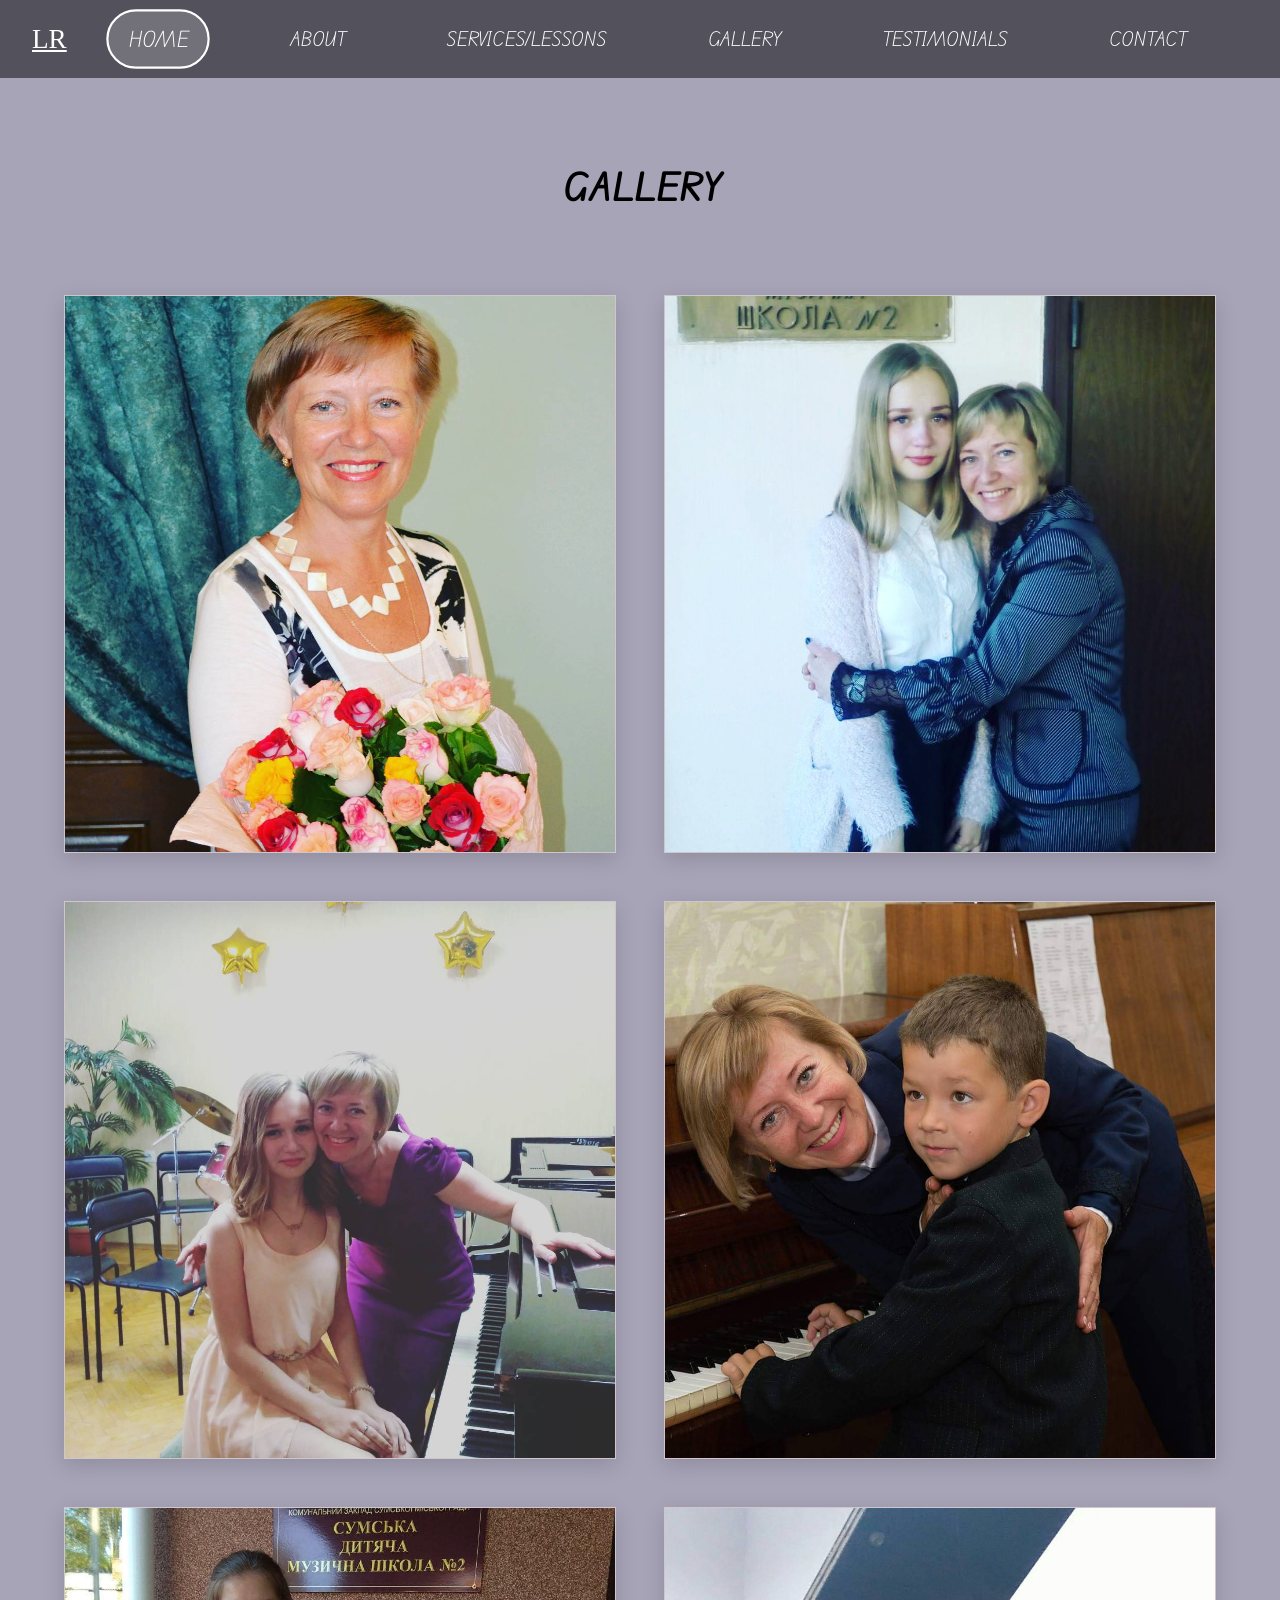
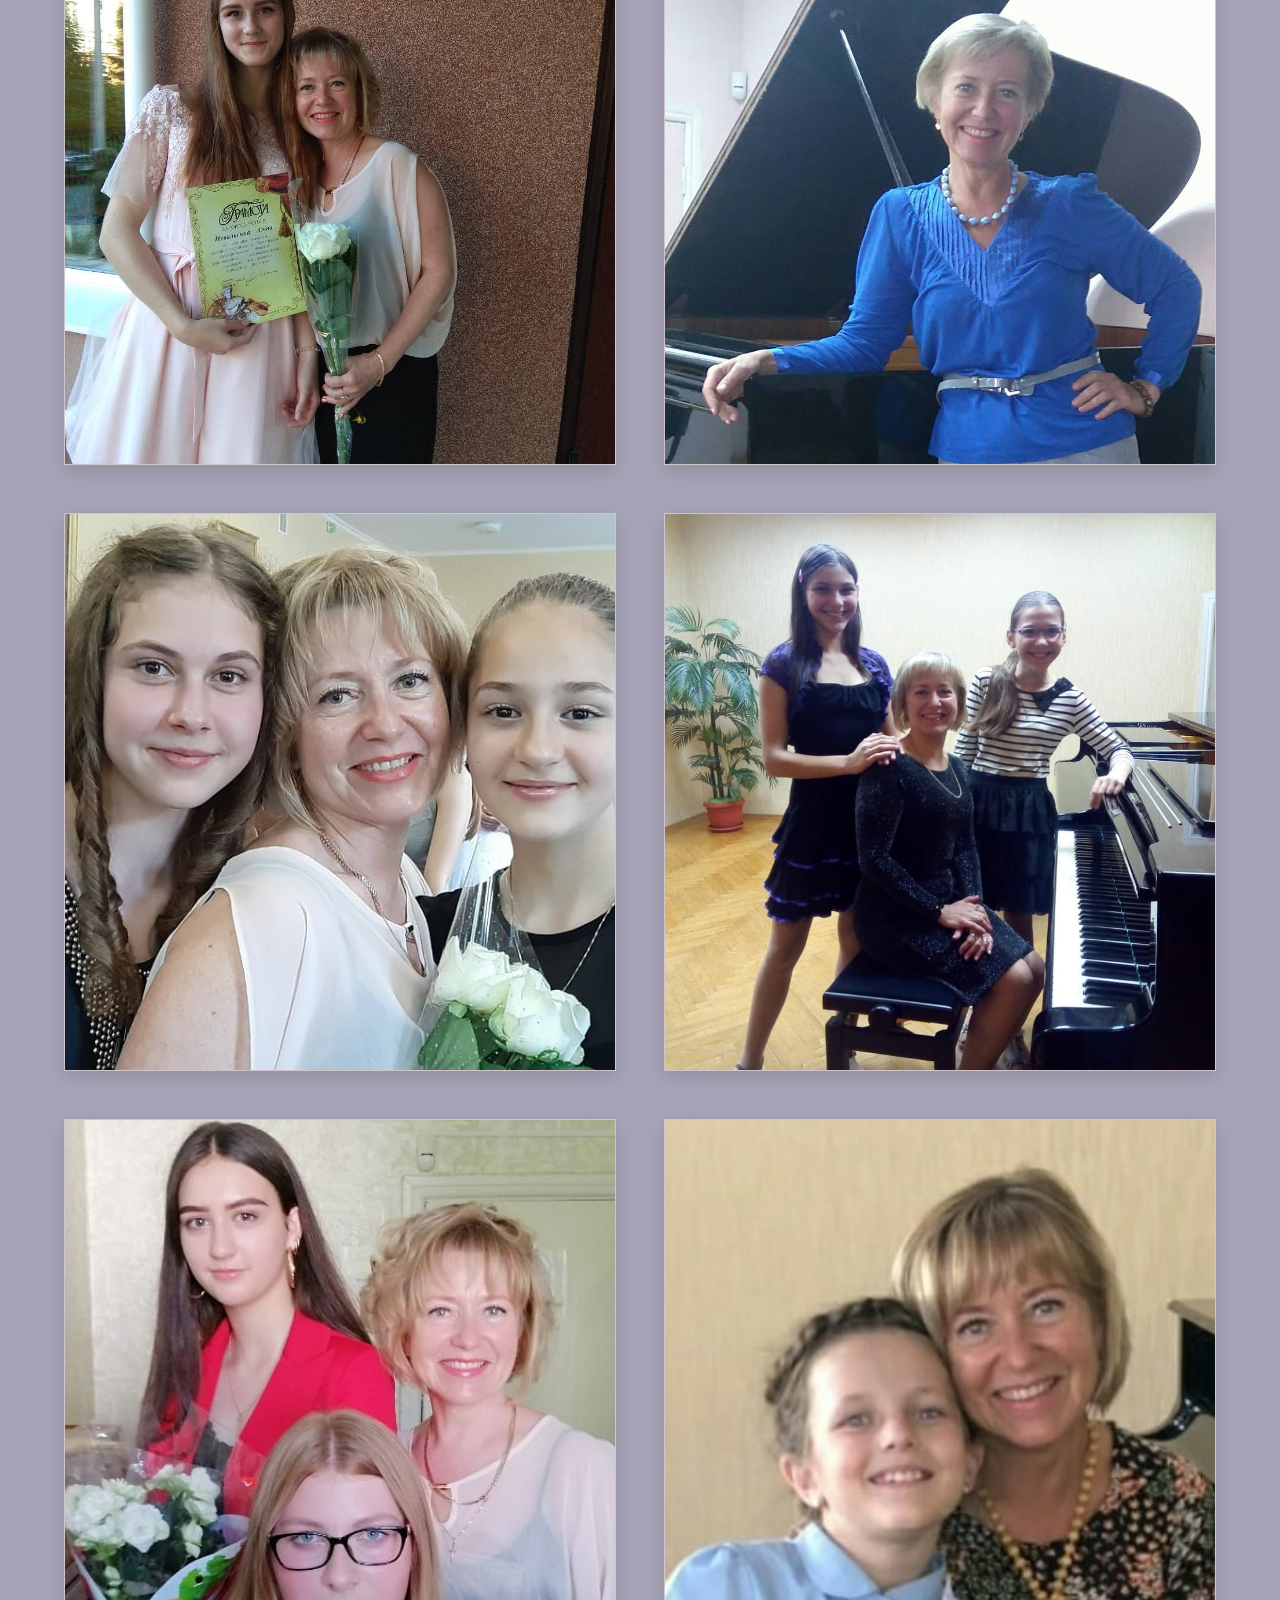
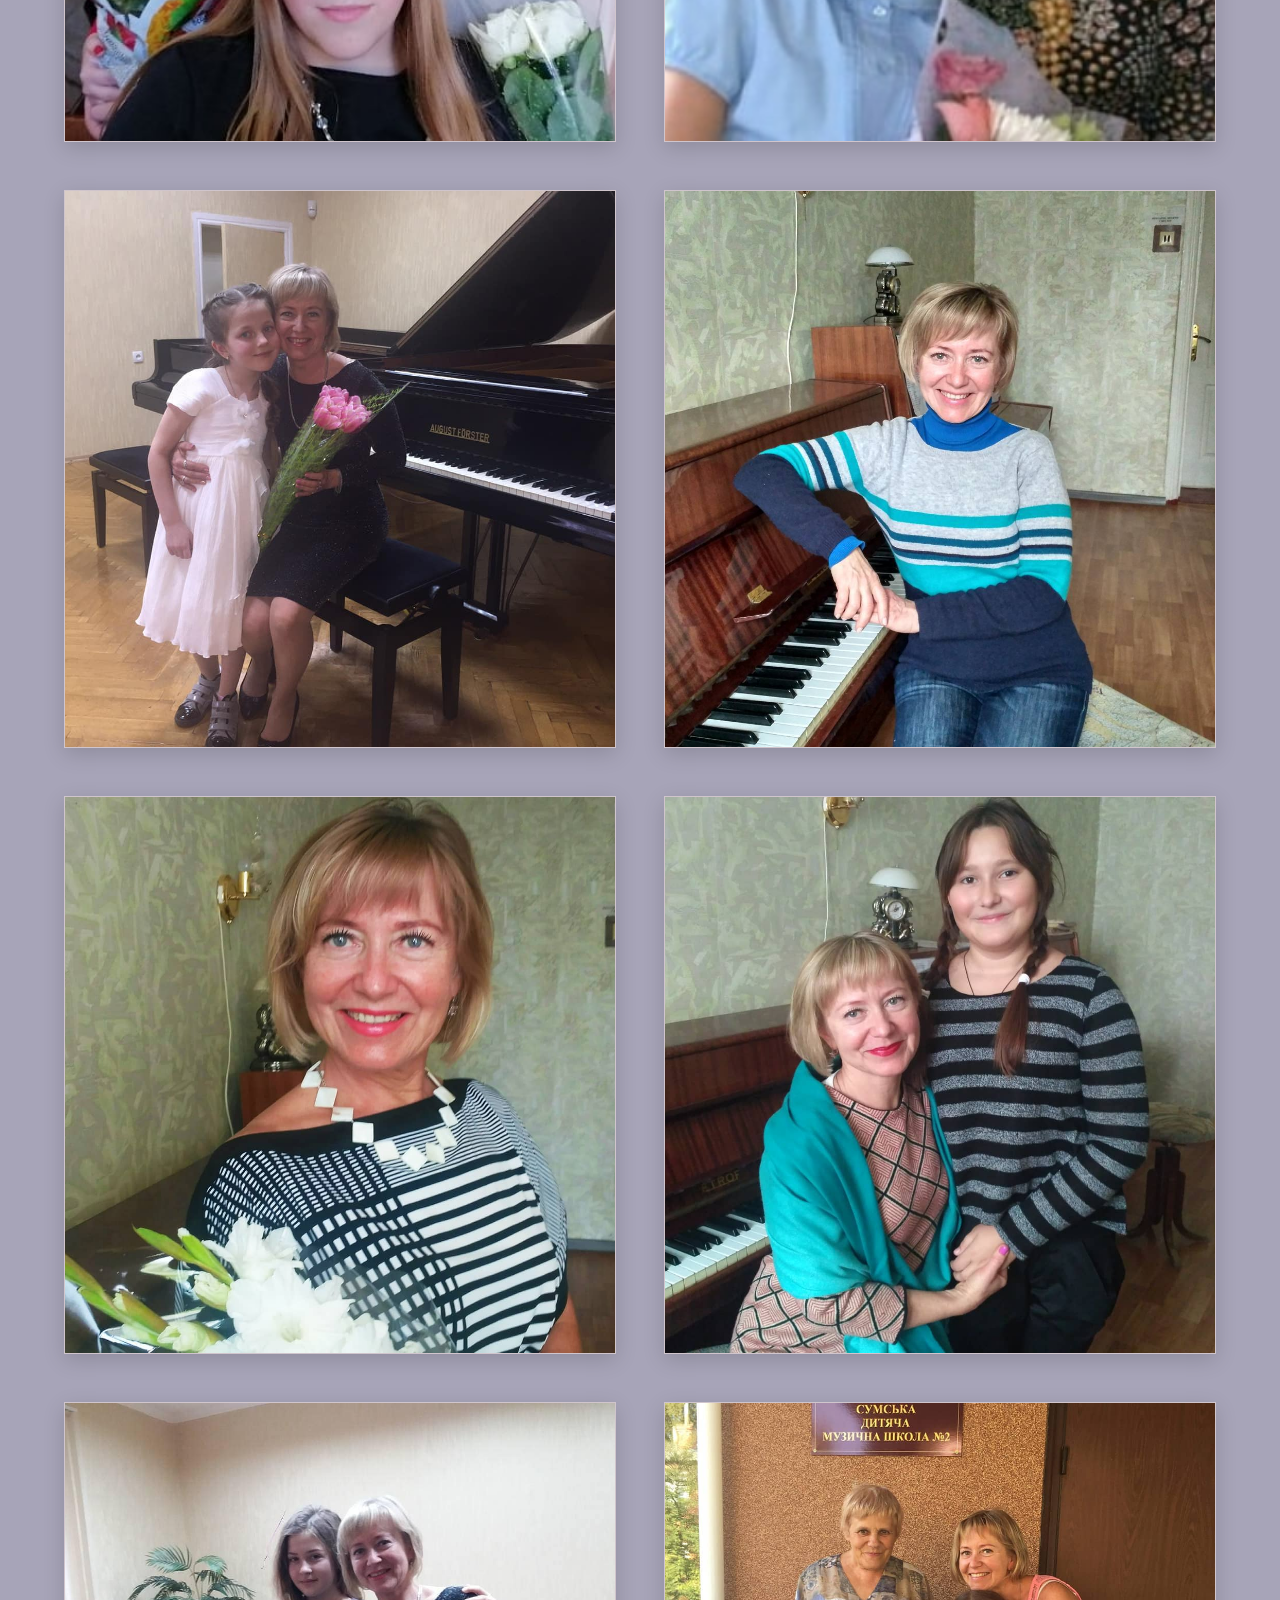
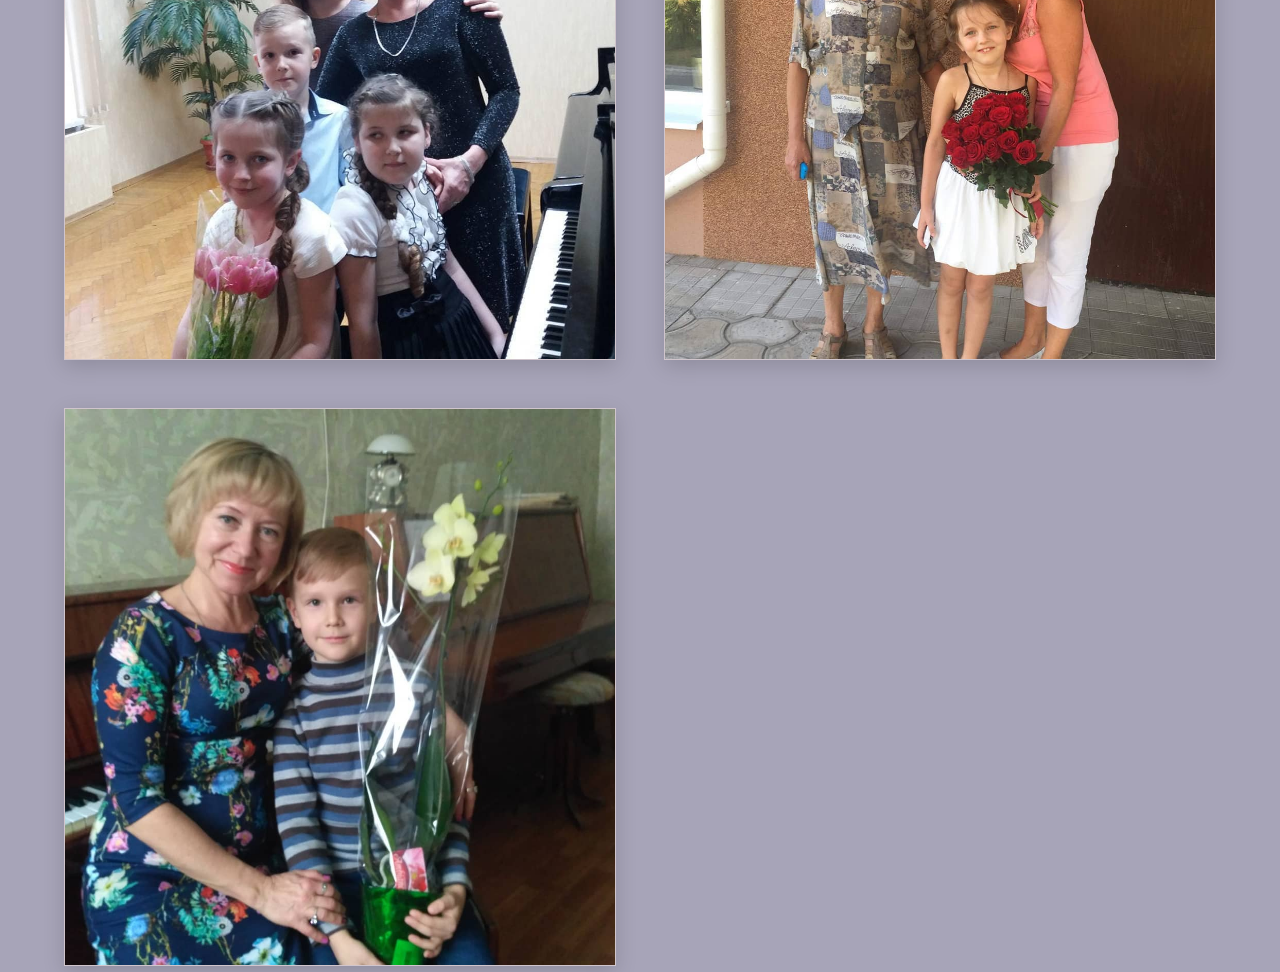
==== photo_gallery.html @ b777c8dd "modal focus styles added" ====
<!DOCTYPE html>
<html lang="en">
<head>
  <meta charset="UTF-8">
  <meta name="viewport" content="width=device-width, initial-scale=1.0">
  <title>Larysa Robinson | Gallery</title>
  <link rel="icon" type="image/png" href="favicon.png">
  <link rel="stylesheet" href="styles.css">
  <script src="script.js" defer></script>
</head>
<body class="gallery__body">
    <header>
        <nav>
            <div class="top-fixed-bar" aria-label="Primary navigation">
                <a href="index.html" class="initials">LR</a>
                <ul class="nav__desktop">
                    <li><a href="index.html" class="nav__desktop__link active">HOME</a></li>
                    <li><a href="index.html#bio" class="nav__desktop__link">ABOUT</a></li>
                    <li><a href="index.html#media-gallery" class="nav__desktop__link">SERVICES/LESSONS</a></li>
                    <li><a href="photo_gallery.html" class="nav__desktop__link">GALLERY</a></li>
                    <li><a href="index.html#reviews" class="nav__desktop__link">TESTIMONIALS</a></li>
                    <li><a href="index.html#contact" class="nav__desktop__link">CONTACT</a></li>
                </ul>
                <button type="button" class="open-nav-button" aria-label="Open menu">
                    <div class="open_hamb"></div>
                    <div class="open_hamb"></div>
                    <div class="open_hamb"></div>
                </button>
            </div>
            <div class="nav_mobile" aria-label="Mobile navigation">
                <ul class="nav__mobile__list">
                    <li><a href="index.html" class="nav__mobile__link active">HOME</a></li>
                    <li><a href="index.html#bio" class="nav__mobile__link">ABOUT</a></li>
                    <li><a href="index.html#media-gallery" class="nav__mobile__link">SERVICES/LESSONS</a></li>
                    <li><a href="photo_gallery.html" class="nav__mobile__link">GALLERY</a></li>
                    <li><a href="index.html#reviews" class="nav__mobile__link">TESTIMONIALS</a></li>
                    <li><a href="index.html#contact" class="nav__mobile__link">CONTACT</a></li>
                </ul>
                <button type="button" class="close-nav-btn" aria-label="Close menu">
                    <div class="cls_hamb one"></div>
                    <div class="cls_hamb two"></div>
                </button>
            </div>
        </nav>
    </header>
    <main>
        <h1 class="gallery__main-heading">GALLERY</h1>
        <div class="gallery">

            <div class="gallery__image-wrapper">
                <button type="button" class="gallery__img-btn">
                <img src="assets/images_mom/1.jpg" width="" height="" alt="Photo 1" class="gallery__image" id="img1">
            </button>
            </div>

            <div class="gallery__image-wrapper">
                <button type="button" class="gallery__img-btn">
                    <img src="assets/images_mom/2.jpg" width="" height="" alt="Photo 2" class="gallery__image" id="img2">
                </button>
            </div>

            <div class="gallery__image-wrapper">
                <button type="button" class="gallery__img-btn">
                    <img src="assets/images_mom/3.jpg" width="" height="" alt="Photo 3" class="gallery__image" id="img3">
                </button>
            </div>

            <div class="gallery__image-wrapper">
                <button type="button" class="gallery__img-btn">
                    <img src="assets/images_mom/4.jpg" width="" height="" alt="Photo 4" class="gallery__image" id="img4">
                </button>
            </div>

            <div class="gallery__image-wrapper">
                <button type="button" class="gallery__img-btn">
                    <img src="assets/images_mom/5.jpg" width="" height="" alt="Photo 5" class="gallery__image" id="img5">
                </button>
            </div>

            <div class="gallery__image-wrapper">
                <button type="button" class="gallery__img-btn">
                    <img src="assets/images_mom/6.jpg" width="" height="" alt="Photo 6" class="gallery__image" id="img6">
                </button>
            </div>

            <div class="gallery__image-wrapper">
                <button type="button" class="gallery__img-btn">
                    <img src="assets/images_mom/7.jpg" width="" height="" alt="Photo 7" class="gallery__image" id="img7">
                </button>
            </div>

            <div class="gallery__image-wrapper">
                <button type="button" class="gallery__img-btn">
                    <img src="assets/images_mom/8.jpg"width="" height=""  alt="Photo 8" class="gallery__image" id="img8">
                </button>
            </div>

            <div class="gallery__image-wrapper">
                <button type="button" class="gallery__img-btn">
                    <img src="assets/images_mom/9.jpg" width="" height="" alt="Photo 9" class="gallery__image" id="img9">
                </button>
            </div>

            <div class="gallery__image-wrapper">
                <button type="button" class="gallery__img-btn">
                    <img src="assets/images_mom/10.jpg"width="" height=""  alt="Photo 10" class="gallery__image" id="img10">
                </button>
            </div>

            <div class="gallery__image-wrapper">
                <button type="button" class="gallery__img-btn">
                    <img src="assets/images_mom/11.jpg"width="" height=""  alt="Photo 11" class="gallery__image" id="img11">
                </button>
            </div>

            <div class="gallery__image-wrapper">
                <button type="button" class="gallery__img-btn">
                    <img src="assets/images_mom/12.jpg" width="" height="" alt="Photo 12" class="gallery__image" id="img12">
                </button>
            </div>

            <div class="gallery__image-wrapper">
                <button type="button" class="gallery__img-btn">
                    <img src="assets/images_mom/13.jpg"width="" height=""  alt="Photo 13" class="gallery__image" id="img13">
                </button>
            </div>

            <div class="gallery__image-wrapper">
                <button type="button" class="gallery__img-btn">
                    <img src="assets/images_mom/14.jpg" width="" height="" alt="Photo 14" class="gallery__image" id="img14">
                </button>
            </div>

            <div class="gallery__image-wrapper">
                <button type="button" class="gallery__img-btn">
                    <img src="assets/images_mom/15.jpg" width="" height="" alt="Photo 15" class="gallery__image" id="img15">
                </button>
            </div>

            <div class="gallery__image-wrapper">
                <button type="button" class="gallery__img-btn">
                    <img src="assets/images_mom/16.jpg" width="" height="" alt="Photo 16" class="gallery__image" id="img16">
                </button>
            </div>

            <div class="gallery__image-wrapper">
                <button type="button" class="gallery__img-btn">
                    <img src="assets/images_mom/17.jpg" width="" height="" alt="Photo 17" class="gallery__image" id="img17">
                </button>
            </div>
        </div>
        <div id="modal__window">
            <button type="button" id="modal__close-btn" aria-label="Close image gallery">&times;</button>
            <!-- <div class="modal-content"> -->
                <div class="modal__slide">
                    <img class="modal__top-image" src="assets/images_mom/1.jpg" alt="" width="" height="" >
                </div>
                <div class="modal__slide">
                    <img class="modal__top-image" src="assets/images_mom/2.jpg" alt="" width="" height="" >
                </div>
                <div class="modal__slide">
                    <img class="modal__top-image" src="assets/images_mom/3.jpg" alt="" width="" height="" >
                </div>
                 <div class="modal__slide">
                    <img class="modal__top-image" src="assets/images_mom/4.jpg" alt="" width="" height="" >
                </div>
                 <div class="modal__slide">
                    <img class="modal__top-image" src="assets/images_mom/5.jpg" alt="" width="" height="" >
                </div>
                 <div class="modal__slide">
                    <img class="modal__top-image" src="assets/images_mom/6.jpg" alt="" width="" height="" >
                </div>
                 <div class="modal__slide">
                    <img class="modal__top-image" src="assets/images_mom/7.jpg" alt="" width="" height="" >
                </div>
                 <div class="modal__slide">
                    <img class="modal__top-image" src="assets/images_mom/8.jpg" alt="" width="" height="" >
                </div>
                 <div class="modal__slide">
                    <img class="modal__top-image" src="assets/images_mom/9.jpg" alt="" width="" height="" >
                </div>
                 <div class="modal__slide">
                    <img class="modal__top-image" src="assets/images_mom/10.jpg" alt="" width="" height="" >
                </div>
                 <div class="modal__slide">
                    <img class="modal__top-image" src="assets/images_mom/11.jpg" alt="" width="" height="" >
                </div>
                 <div class="modal__slide">
                    <img class="modal__top-image" src="assets/images_mom/12.jpg" alt="" width="" height="" >
                </div>
                 <div class="modal__slide">
                    <img class="modal__top-image" src="assets/images_mom/13.jpg" alt="" width="" height="" >
                </div>
                 <div class="modal__slide">
                    <img class="modal__top-image" src="assets/images_mom/14.jpg" alt="" width="" height="" >
                </div>
                 <div class="modal__slide">
                    <img class="modal__top-image" src="assets/images_mom/15.jpg" alt="" width="" height="" >
                </div>
                 <div class="modal__slide">
                    <img class="modal__top-image" src="assets/images_mom/16.jpg" alt="" width="" height="" >
                </div>
                <div class="modal__slide">
                    <img class="modal__top-image" src="assets/images_mom/17.jpg" alt="" width="" height="" >
                </div>
                <div class="modal__nav-buttons-container">
                    <button type="button" class="modal__prev-btn"aria-label="Previous gallery image">&#10094;</button>
                    <button type="button" class="modal__next-btn"aria-label="Next gallery image">&#10095;</button>
                </div>

                <div class="modal__image-list-container">
                    <button type="button" class="modal__list-item">
                        <img class="modal__list-image" src="assets/images_mom/1.jpg" alt="" width="" height="">
                    </button>
                    <button type="button" class="modal__list-item">
                        <img class="modal__list-image" src="assets/images_mom/2.jpg" alt="" width="" height="">
                    </button>
                    <button type="button" class="modal__list-item">
                        <img class="modal__list-image" src="assets/images_mom/3.jpg" alt="" width="" height="">
                    </button>
                    <button type="button" class="modal__list-item">
                        <img class="modal__list-image" src="assets/images_mom/4.jpg" alt="" width="" height="">
                    </button>
                    <button type="button" class="modal__list-item">
                        <img class="modal__list-image" src="assets/images_mom/5.jpg" alt="" width="" height="">
                    </button>
                    <button type="button" class="modal__list-item">
                        <img class="modal__list-image" src="assets/images_mom/6.jpg" alt="" width="" height="">
                    </button>
                    <button type="button" class="modal__list-item">
                        <img class="modal__list-image" src="assets/images_mom/7.jpg" alt="" width="" height="">
                    </button>
                    <button type="button" class="modal__list-item">
                        <img class="modal__list-image" src="assets/images_mom/8.jpg" alt="" width="" height="">
                    </button>
                    <button type="button" class="modal__list-item">
                        <img class="modal__list-image" src="assets/images_mom/9.jpg" alt="" width="" height="">
                    </button>
                    <button type="button" class="modal__list-item">
                        <img class="modal__list-image" src="assets/images_mom/10.jpg" alt="" width="" height="">
                    </button>
                    <button type="button" class="modal__list-item">
                        <img class="modal__list-image" src="assets/images_mom/11.jpg" alt="" width="" height="">
                    </button>
                    <button type="button" class="modal__list-item">
                        <img class="modal__list-image" src="assets/images_mom/12.jpg" alt="" width="" height="">
                    </button>
                    <button type="button" class="modal__list-item">
                        <img class="modal__list-image" src="assets/images_mom/13.jpg" alt="" width="" height="">
                    </button>
                    <button type="button" class="modal__list-item">
                        <img class="modal__list-image" src="assets/images_mom/14.jpg" alt="" width="" height="">
                    </button>
                    <button type="button" class="modal__list-item">
                        <img class="modal__list-image" src="assets/images_mom/15.jpg" alt="" width="" height="">
                    </button>
                    <button type="button" class="modal__list-item">
                        <img class="modal__list-image" src="assets/images_mom/16.jpg" alt="" width="" height="">
                    </button>
                    <button type="button" class="modal__list-item">
                        <img class="modal__list-image" src="assets/images_mom/17.jpg" alt="" width="" height="">
                    </button>
                </div>
            <!-- </div> -->
        </div>
    </main>
        <button id="toTopBtn" type="button" aria-label="Back to top">↑</button>


</body>
</html>
---- styles.css ----
/* great-vibes-regular - latin */
@font-face {
    font-display: swap;
    font-family: 'Great Vibes';
    font-style: normal;
    font-weight: 400;
    src: url('assets/fonts/great-vibes-v21-latin-regular.woff2') format('woff2');
  }

  /* edu-vic-wa-nt-hand-regular - latin */
@font-face {
  font-display: swap;
  font-family: 'Edu VIC WA NT Hand';
  font-style: normal;
  font-weight: 400;
  src: url('assets/fonts/edu-vic-wa-nt-hand-v3-latin-regular.woff2') format('woff2');
}



/* edu-vic-wa-nt-hand-600 - latin */
@font-face {
  font-display: swap;
  font-family: 'Edu VIC WA NT Hand';
  font-style: normal;
  font-weight: 600;
  src: url('assets/fonts/edu-vic-wa-nt-hand-v3-latin-600.woff2') format('woff2');
}



:root { /*colors*/


    --body-background-color: rgb(174, 163, 144);
    --to-top-button-background-color: rgba(0, 0, 0, 0.5);
    --to-top-button-hover-background-color: rgba(0, 0, 0, 0.7);
    --focus-color:rgb(109, 90, 32);
    --top-fixed-bar-background-color: rgba(0, 0, 0, 0.5);
    --mobile-nav-background:rgb(158, 133, 65);
    --link-background-color: rgba(255, 255, 255, 0.18);
    --link-hover-background-color: rgba(255, 255, 255, 0.12);
    --active-link-color: rgb(164, 81, 33);
    --white: #FFFFFF;
    --slide-blur:rgb(181, 136, 53);

    --footer-bg: rgb(8, 8, 8);
    --footer-gold: rgb(212, 175, 55);
    --footer-heading:rgb(212, 175, 55);
    --form-background:rgb(18, 18, 18);
    --form-border:rgb(61, 50, 19);
    --input-background-color:rgb(8, 8, 8);
    --input-border-color:rgb(109, 90, 32);

    --about-background-color:pink;


    --modal-bckgr:rgba(0, 0, 0, 0.9);
    --modal-close-btn:rgb(171, 162, 162);



  }

*,*::before,*::after {
    box-sizing: border-box;
    margin: 0;
    padding: 0;
}

img {
    display: block;
    max-inline-size: 100%;
    block-size: auto;
}

button {
    background: none;
    border: none;
    cursor: pointer;
}

input,button,textarea {
    font: inherit;
    color: inherit;
}

html {
    scroll-behavior:smooth;
}

body {
    background-color: var(--body-background-color);
    font-family: 'Edu VIC WA NT Hand';
    font-style: normal;
    font-weight: 400;
    font-size: 16px;
    /* color: var(--white); */
}

#toTopBtn {
    display: none;
    position: fixed;
    bottom: 1.2rem;
    right: 1.2rem;
    padding: 0.5em 1em;
    background-color: var(--to-top-button-background-color);
    color: var(--white);
    border: none;
    font-size: 18px;
    border-radius: 5px;
    cursor: pointer;
    /* z-index: 2; */
}

#toTopBtn:focus-visible {
    outline: 2px solid var(--focus-color);
}

#toTopBtn.active {
    display: block;
}


.top-fixed-bar {
    inline-size: 100%;
    display: flex;
    justify-content: space-between;
    position: fixed;
    top: 0;
    padding: 0.75rem 1rem;
    z-index: 1;
    background-color: var(--top-fixed-bar-background-color);
    /* border:2px solid red; */
}

.initials {
    display: flex;
    justify-content: center;
    align-items: center;
    color: var(--white);
    line-height: 170%;
    font-family: 'Great Vibes';
    font-size: 1.7rem;
    /* border: 2px solid var(--white); */
}
.initials:focus-visible {
    outline: 3px solid var(--focus-color);
    border-radius: 999px;
    padding: 0.2rem;
}

.open-nav-button {
    /* border: 2px solid rgb(211, 14, 14); */
    padding: 0.5rem;
    display: grid;
    gap: 0.35rem;
    background: transparent;
}

.open_hamb {
    background-color: var(--white);
    block-size: 3px;
    inline-size: 25px;
}


.nav_mobile {
    transform: translateX(200%);
    transition: transform 0.5s ease;
    position: fixed;
    inset: 0;
    z-index: 3;
    background-color: var(--mobile-nav-background);
    /* border: 2px solid red; */
}

.nav_mobile.open {
    transform: translateX(0);
}

.nav__mobile__list {
    inline-size: 100%;
    min-height: 100%;
    display: flex;
    flex-direction: column;
    justify-content: center;
    align-items: center;
    list-style: none;
    gap: 1rem;
    font-size: 1.5rem;
    /* border: 2px solid rgb(0, 255, 68); */
}


.nav__mobile__link {
  text-decoration: none;
  color: var(--white);
  display: block; /* makes the link fill the entire list item */
  padding: 0.7rem 1.1rem;
  border-radius: 999px;
  transition: background-color 0.2s ease, transform 0.2s ease, border 0.2s ease;
  letter-spacing: 0.3em;
  /* border: 1px solid red; */
}

.nav__mobile__link.active {
border: 2px solid var(--white);
transform: scale(1.1, 1.1);
background-color: var(--link-background-color);
}


.nav__mobile__link:focus-visible {
  outline: 2px solid var(--focus-color);
}

.nav__mobile__link:active {
  color: var(--active-link-color);
}

.close-nav-btn {
    position: absolute;
    top: 1rem;
    right: 1rem;
    inline-size: 35px;
    block-size: 35px;
    padding: 0;
    background: none;
    cursor: pointer;
    display: grid;
    place-items: center;
    /* border: 1px solid red; */
}

.cls_hamb {
    position: absolute;
    inline-size: 35px;
    block-size: 3px;
    background-color: var(--white);
    border-radius: 999px;
}

.cls_hamb.one {
    transform: rotate(45deg);
}

.cls_hamb.two {
    transform: rotate(-45deg);
}


.nav__desktop {
    display: none;
}



.hero_section {
    position: relative;
    /* border: 2px solid blue; */
}

.slide {
    block-size: 115dvh;
    position: relative;
    display: none;
    animation-name: fade_in;
    animation-duration: 1s;
    animation-timing-function: ease-in-out;
    background-color: var(--slide-blur);
    overflow: hidden;
    /* border: 2px solid red; */
}


.slide.active {
    display: block;
}

@keyframes fade_in {
    from {
        opacity: 0;
        transform: translateY(9px);
    }
    to {
        opacity: 1;
        transform: translateY(0);
    }
}

.hero_content {
    font-weight: 600;
    inline-size:100%;
    padding: 2rem;
    /* border: 2px solid red; */
    position: absolute;
    bottom:0;
    color: var(--white);
    text-align: center;
    opacity: 0;
    margin-bottom: 7em;
}

.hero_content_info1{

}

.textUp_animation{
    animation-name: textUp;
    animation-duration: 1s;
    animation-delay: 0.7s;
    animation-fill-mode: forwards;
}

.active {
    display: block;
}

.hidden {
    display: none;
}

@keyframes textUp {
    from {
        opacity: 0;
        transform: translateY(100px);}
    to {
        opacity: 1;
        transform: translateY(0);}
}



.styleText3 {
}

.hero_text {

}

.hero_image {
    inline-size: 100%;
    block-size: 100%;
    object-fit: cover;
    object-position: 50% 0;
    opacity: 1;
    margin-left: auto;
    /* border: 2px solid red; */
}

.next_button,.previous_button {
    /* border: 2px solid red; */
    position: absolute;
    top: 50%;
    z-index: 2;
    color: white;
    margin: 0 1rem 0;
    padding: 0.5rem;
    transform:scale(2,2);
}

.next_button:focus-visible,.previous_button:focus-visible{
    outline: 1px solid var(--focus-color);
    border-radius: 5px;
}

.next_button{
    right: 0;
}


.main {
    /* inline-size: 95%; */
    /* margin: 0 auto; */
}












.about {
    position: relative;
    /* margin-top: 3rem; */
    padding-top: 10rem;
    /* background-color: var(--about-background-color); */
}



    .about__content {
        /* margin-top: 10rem; */
    }

    .about__heading {
    }

    .about__text {
    }












.po {
    /* display: none; */
    animation-name: left_to_rigth;
    animation-duration: 4s;
    position: relative;
    animation-timing-function:ease;
    animation-delay: 6s;
    animation-fill-mode:backwards;
}

@keyframes left_to_right {
    from {
        left: -100%;
    }
    to {
        left: 0;
    }
}



.contact-section {
  background-color: var(--footer-bg);
  border-top: 4px solid var(--footer-gold);
  padding: 4rem 8%;
  font-family: Arial, Helvetica, sans-serif;
}


.contact__heading {
  color: var(--footer-heading);
  font-size: clamp(2rem, 5vw, 3.5rem);
  letter-spacing: 0.14em;
  margin: 0 0 3rem;
  /* border: 1px solid rgb(94, 255, 0); */

}


.contact__content--flex {
  display: flex;
  flex-direction: column;
  /* justify-content: space-between; */
  /* align-items:flex-start; */
  gap: 3.75rem;
  /* border: 2px solid red; */
}

.contact__content__flex-item1,
.contact__form {
  /* flex: 1; */
    inline-size: 100%;
  /* border: 2px solid blueviolet; */
}




.tel-email {
  color: var(--footer-gold);
  display: flex;
  flex-direction: column;
  gap: 2rem;
  font-size: 1.25rem;
  font-weight: 500;
  line-height: 1.7;
  /* border: 2px solid blue; */
}


.e-mail-link:link,
.tel-number-link:link,
.e-mail-link:visited,
.tel-number-link:visited {
  text-decoration: none;
  color: var(--footer-gold);
  border-bottom: 1px solid var(--footer-gold);
  transition: color 0.25s ease, border-bottom-color 0.25s ease;
}


.e-mail-link:focus-visible,
.tel-number-link:focus-visible {
    outline: 1px solid var(--footer-gold);
}

.e-mail-link:active,
.tel-number-link:active {
    color: var(--active-link-color);
}


.social-links {
  display: flex;
  gap: 1rem;
  margin: 2rem 0;
  /* border: 2px solid red; */
}

.social-links a:link,
.social-links a:visited {
    inline-size: 46px;
    block-size: 46px;
  display: grid;
  place-items: center;
  border: 1px solid var(--footer-gold);
  border-radius: 50%;
  margin-right: 1rem;
  transition: background-color 0.25s ease, transform 0.25s ease;
}


.social-links a:focus-visible,
.social-links a:focus {
    outline: 2px solid var(--footer-gold);
}

.social-links img {
    inline-size: 22px;
    block-size: 22px;
  filter: brightness(0) invert(1);
  transition: filter 0.25s ease;
}





.contact__form {
  display: grid;
  gap: 1rem;
  background-color: var(--form-background);
  border: 1px solid var(--form-border);
  border-radius: 0.5rem;
  padding: 1.875rem;
}

.contact__form label {
  color: var(--footer-gold);
  font-weight: 700;
}

.contact__form input,
.contact__form textarea {
    inline-size: 100%;
  background-color: var(--input-background-color);
  color: var(--white);
  border: 1px solid var(--input-border-color);
  border-radius: 4px;
  padding: 0.75rem;
}



.contact__form input:focus,
.contact__form textarea:focus {
  outline: none;
  border-color: var(--footer-gold);
  box-shadow: 0 0 0 3px rgba(212, 175, 55, 0.18);
}


.submit-btn {
  background: var(--footer-gold);
  color: var(--footer-bg);
  border: 1px solid var(--footer-gold);
  border-radius: 4px;
  cursor: pointer;
  font-weight: 700;
  margin-top: 0.75rem;
  padding: 0.75rem 1.1rem;
  transition: background-color 0.25s ease, color 0.25s ease;
}

.submit-btn:focus-visible {
    outline: 2px solid var(--active-link);
}


.copyright {
    inline-size: fit-content;
    margin: 2rem auto 0;
    font-family:'Times New Roman', Times, serif;
    /* border: 2px solid red; */
}








.gallery__body {
    background-color: rgb(167, 164, 184);
    /* color: ; */
}
.gallery__main-heading {
    /* border: 1px solid red; */
    inline-size: fit-content;
    margin: 10rem auto 5rem;
}


.gallery {
    display: grid;
    gap: 3rem;
    max-inline-size: 90%;
    margin: 0 auto;
    /* border: 2px solid blue; */
}

.gallery__image-wrapper {

}



.gallery__img-btn {
    inline-size: 100%;
    block-size: 100%;
    background-color: var(--white);
    border: 1px solid rgba(120, 90, 110, 0.35);
    box-shadow: 0 6px 20px rgba(0, 0, 0, 0.15);
    transition: transform 250ms ease, box-shadow 250ms ease, opacity 0.4s ease;
}



.gallery__img-btn:focus-visible{
    opacity: 0.5;
    transform: translateY(-4px);
    box-shadow: 0 12px 28px rgba(0, 0, 0, 0.2);
    outline: none;
}



.gallery__image {
    inline-size: 100%;
    block-size: 100%;
    object-fit: cover;
    object-position: center;
    /* border: 2px solid red; */
}

#modal__window {
    display: none;
    position: fixed;
    inset: 0;
    inline-size: 100%;
    block-size: 100dvh;
    z-index: 4;
    background-color: var(--modal-bckgr);
    /* border: 2px solid white; */
    overflow:hidden;
}

#modal__window.active {
    /* display: block; */
    display: flex;
    flex-direction: column;
    /* justify-content: center; */
    /* align-items: center; */
    /* align-items: flex-start; */
}

#modal__close-btn{
    color: var(--modal-close-btn);
    font-size: 50px;
    /* border: 2px solid blue; */
    margin-left: 90%;
    position: fixed;
    top: -2%;
    left: 0;
    transition: color 0.3s ease;
}

#modal__close-btn:focus-visible{
    outline: 2px solid var(--white);
}

/* .modal-content{

} */

.modal__slide {
    display: none;
    /* border: 2px solid blue; */
    flex: 1; /*  shorthand for flex: 1 1 0 */
    min-block-size: 0;/*????????????*/
    justify-content: center;
    align-items: center;
    inline-size: 100%;
    /* transform: translateY(-4px); ????why kills close button??? */
    /* margin: 0 auto ; */

}

.modal__slide.active{
    display:flex;
    animation: modalSlideIn 0.7s ease;
}

@keyframes modalSlideIn {
    from {
        opacity: 0;
        transform: scale(0.95);
    }

    to {
        opacity: 1;
        transform: scale(1);
    }
}



.modal__top-image{

    /* inline-size: 100%; */
    max-inline-size: 100%;
    max-block-size: 100%;
    /* inline-size: auto; */
    /* block-size: auto; */
    /* margin: 0 auto; */
    /* max-inline-size: 630px; */
    /* block-size: 70%; */
    /* object-fit: contain; */
    /* object-position: center; */
    /* border: 2px solid red; */
}



.modal__image-list-container {
    /* width: 70%; */
    /* margin: auto auto 0; */
    /* height: 8rem; */
    /* width: 100%; */
    /* object-fit: cover; */
    /* object-position: center; */
    block-size: 8rem;
    display: flex;
    flex-shrink: 0;
    gap: 0.75rem;
    overflow-x: auto;
    /* overflow-y: hidden; */
    padding: 0.5rem;
    /* border: 2px solid blue; */
}




.modal__list-item {
    flex: 0 0 7rem;
    block-size: 7rem;
    background-color: var(--white);
    transition: filter 0.3s ease;
    /* border: 2px solid red; */
}


.modal__list-item.active{
    filter:opacity(50%);


}
.modal__list-item:focus-visible{
    filter:opacity(50%);
    outline: none;
}

.modal__list-item:hover{
    filter:opacity(50%);

}


.modal__list-image {
    width: 100%;
    height: 100%;
    object-fit: cover;
    object-position: center;
    /* border: 2px solid red; */
    transition: opacity 0.3s ease;
    /* cursor: pointer; */
}
/* .modal__list-image:hover{
    opacity: 0.5;
} */







.modal__nav-buttons-container {
    position: absolute;
    top: 45%;
    /* border: 2px solid blue; */
    padding: 0 1rem 0;
    width: 100%;
    display: flex;
}

.modal__next-btn,.modal__prev-btn  {
    /* border: 2px solid red; */
    color: var(--modal-close-btn);
    /* position: absolute; */
    /* top: 50%; */
    /* right: 0; */
    /* right: 5%; */
    /* margin-left: auto; */
    font-size: 40px;
    transition: color 0.3s ease;


}

.modal__next-btn {
    margin-left: auto;
    /* border: 2px solid red; */
}

.modal__next-btn:focus-visible,
.modal__prev-btn:focus-visible {
    outline: 2px solid var(--white);
}


 @media screen and (hover: hover) and (pointer: fine) {


        #toTopBtn:hover {
            background-color: var(--to-top-button-hover-background-color);
        }


        .next_button:hover,.previous_button:hover {
            background-color: var(--to-top-button-background-color);
            border-radius: 5px;
        }

        .e-mail-link:hover,
        .tel-number-link:hover {
        color: var(--white);
        border-bottom-color: var(--white);
        }

        .social-links a:hover img {
        filter: brightness(0);
        }

        .social-links a:hover {
        background-color: var(--footer-gold);
        transform: translateY(-4px);
        }

        .submit-btn:hover {
        background-color: transparent;
        color: var(--footer-gold);
        }

        #modal__close-btn:hover {
            color: var(--white);
        }

        .modal__next-btn:hover,
        .modal__prev-btn:hover {
        color:var(--white);
        }
        .gallery__img-btn:hover{
        opacity: 0.5;
        transform: translateY(-4px);
        box-shadow: 0 12px 28px rgba(0, 0, 0, 0.2);
}
    }


@media screen and (min-width: 54rem) { /* 864px */
    .open-nav-button {
        display: none;
    }


    .nav__mobile {
        display: none;
    }

    .top-fixed-bar {
        /* justify-content:space-around; */
        padding: 0.75rem 2rem;
    }

    .nav__desktop {
        inline-size: 100%;
        display: flex;
        justify-content:space-around;
        margin: 0 1.2rem;
        align-items:center;
        gap: 1rem;
        list-style: none;
        /* border: 2px solid rgb(0, 255, 68); */
    }

    .nav__desktop__link {
        color: var(--white);
        text-decoration: none;
        display: block;
        padding: 0.7rem 1.1rem;
        text-align: center;
        border-radius: 999px;
        transition: background-color 0.2s ease, transform 0.2s ease, border 0.2s ease, color 0.2s ease;
        /* border: 2px solid white; */
    }


    .nav__desktop__link.active {
        border: 2px solid var(--white);
        border-radius: 999px;
        transform: scale(1.1, 1.1);
        background-color: var(--link-background-color);
    }

    .nav__desktop__link:focus-visible {
        outline: 2px solid var(--active-link-color);
    }

    .nav__desktop__link:hover {
            border-radius: 999px;
            background-color: var(--link-background-color);
        }
    .nav__desktop__link:active {
        color: var(--active-link-color);
    }





    .slide::before{
        content: "";
        position: absolute;
        top: -3%;
        /* bottom: -8%; */
        left: -10%;
        width: 45%;
        /* inset: 0 0 auto 0; */
        height:105%;
        /* height: auto; */

        background-color:var(--slide-blur);
        filter: blur(20px);
    }


    .hero_image {

        inline-size: 80%;
    }

    .hero_content_info1{
        inline-size: 30%;
        left: 7%;
        bottom: 10%;
        font-size: 20px;
        margin-bottom: 5rem;
        /* border: 2px solid red; */

    }






    .modal__top-image{
        /* inline-size: 80%; */

    }

    #modal__window.active {

        /* align-items: flex-start; */
    }








    .contact__content--flex {
        flex-direction:row;
        gap: 2.25rem;
    }

    .contact__heading {
      text-align: center;
    }

    .gallery{
        grid-template-columns: 1fr 1fr;
    }
}
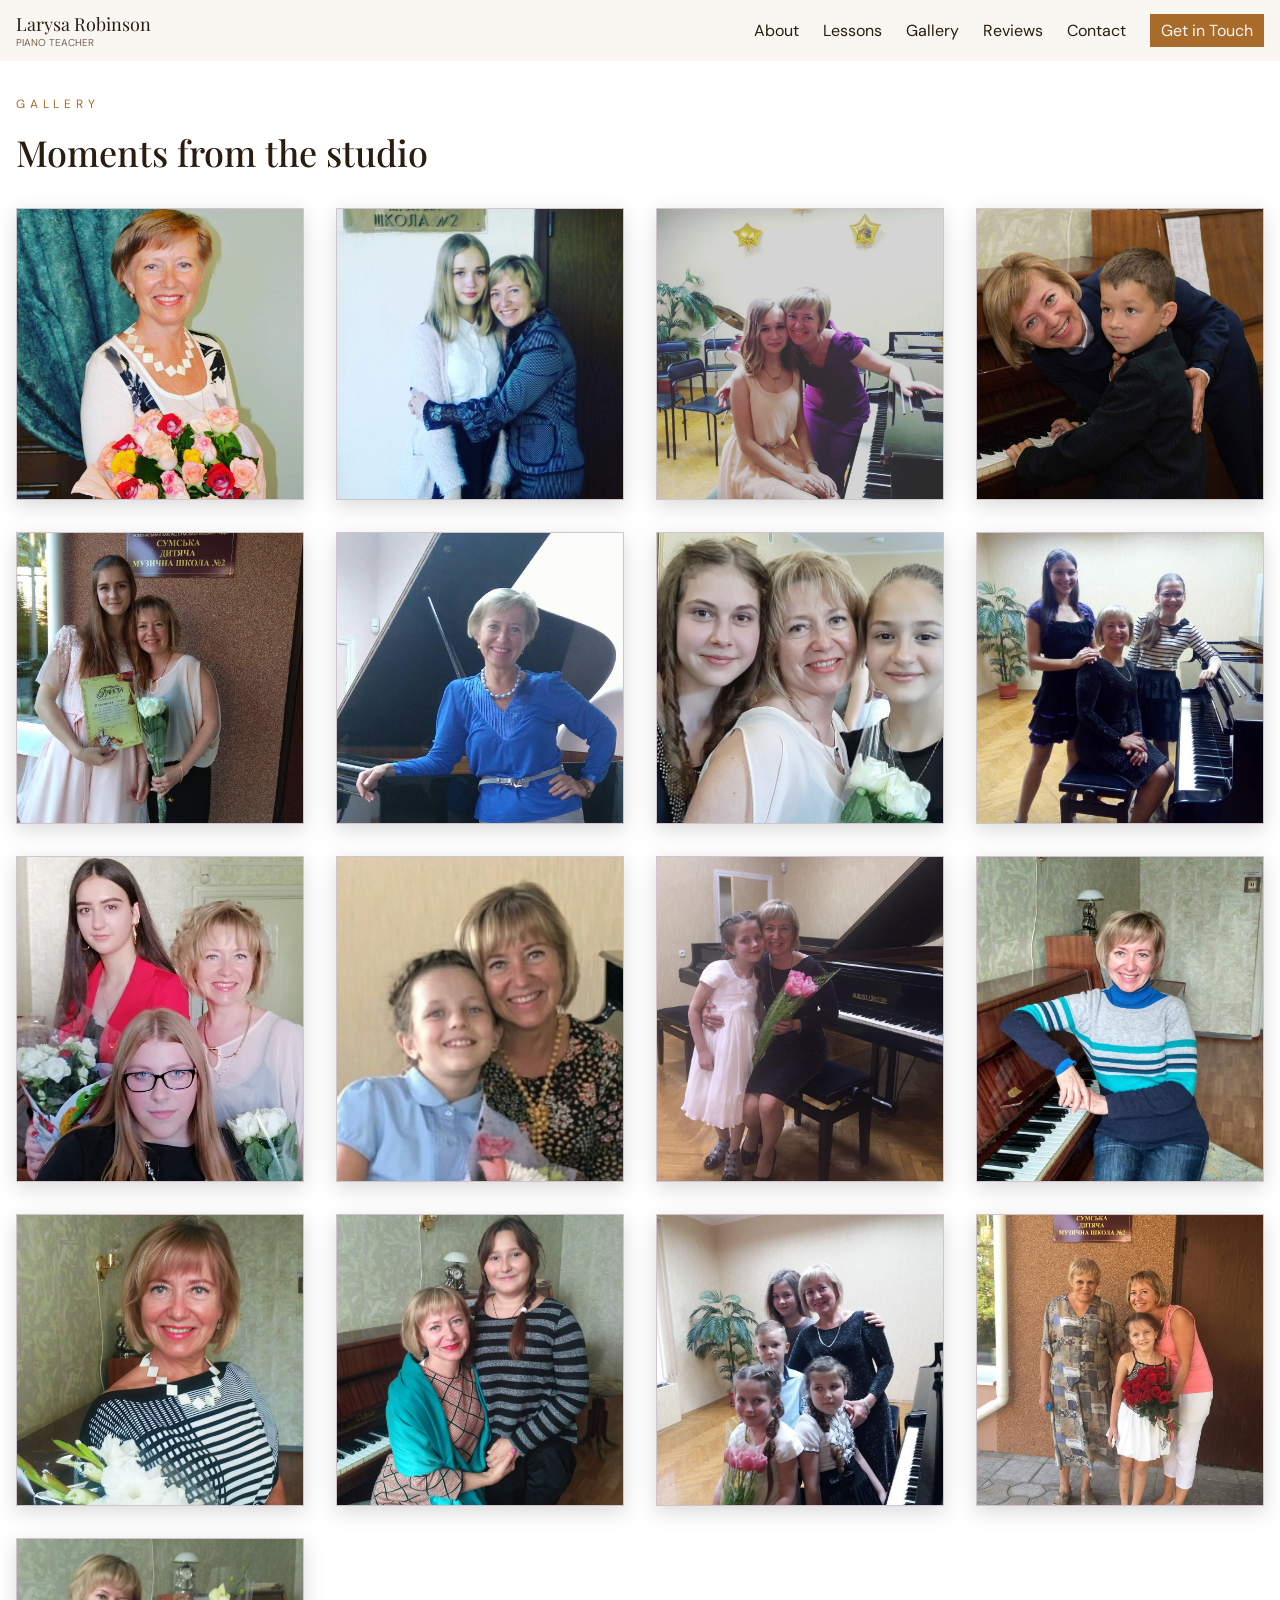
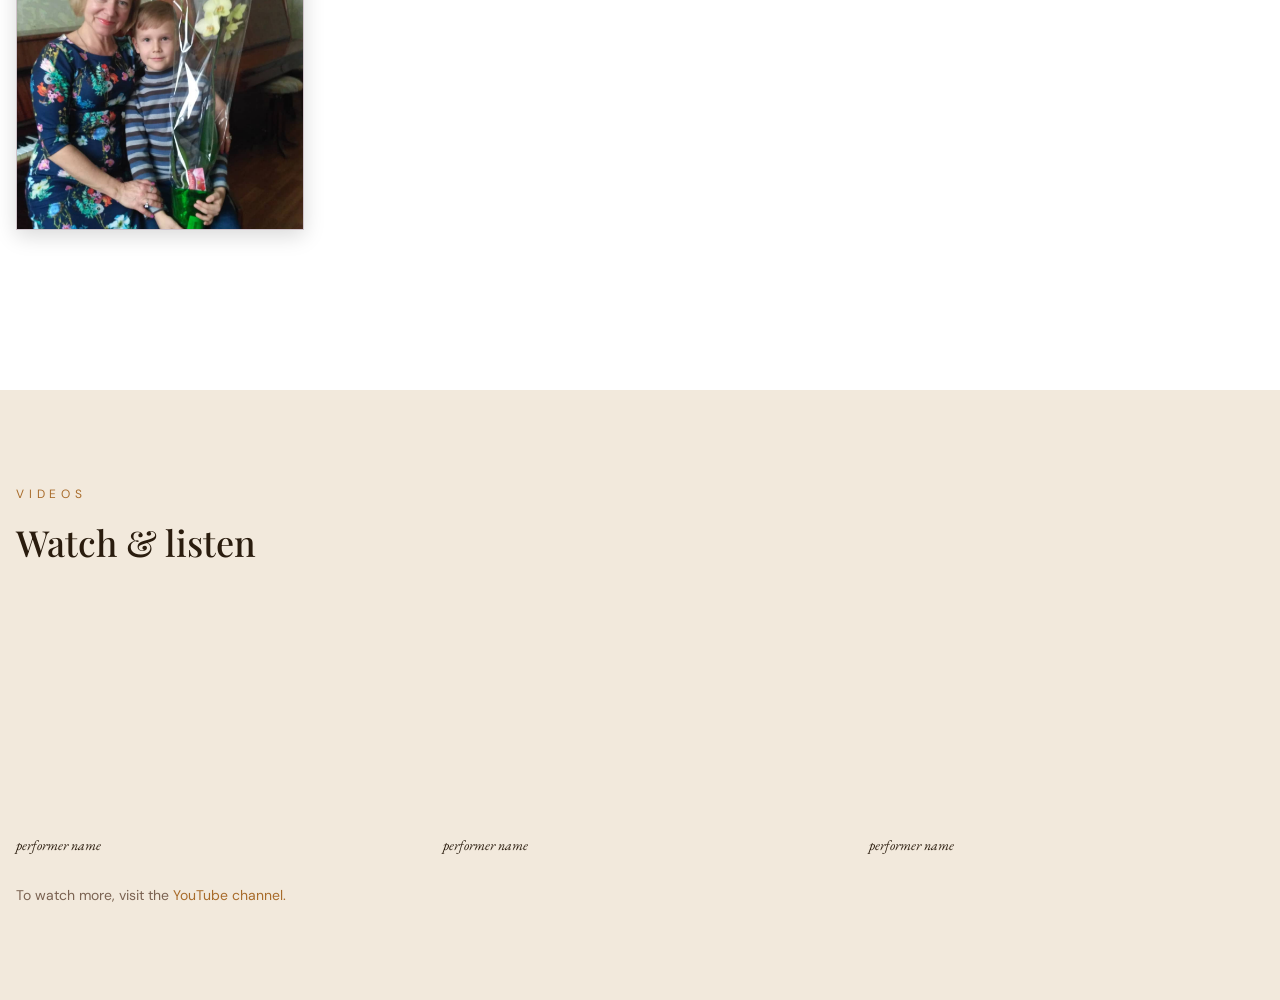
==== commit dfa8f23a: "design redone completely" ====
--- a/photo_gallery.html
+++ b/photo_gallery.html
@@ -11,29 +11,34 @@
 <body class="gallery__body">
     <header>
         <nav>
-            <div class="top-fixed-bar" aria-label="Primary navigation">
-                <a href="index.html" class="initials">LR</a>
-                <ul class="nav__desktop">
-                    <li><a href="index.html" class="nav__desktop__link active">HOME</a></li>
-                    <li><a href="index.html#bio" class="nav__desktop__link">ABOUT</a></li>
-                    <li><a href="index.html#media-gallery" class="nav__desktop__link">SERVICES/LESSONS</a></li>
-                    <li><a href="photo_gallery.html" class="nav__desktop__link">GALLERY</a></li>
-                    <li><a href="index.html#reviews" class="nav__desktop__link">TESTIMONIALS</a></li>
-                    <li><a href="index.html#contact" class="nav__desktop__link">CONTACT</a></li>
-                </ul>
-                <button type="button" class="open-nav-button" aria-label="Open menu">
-                    <div class="open_hamb"></div>
-                    <div class="open_hamb"></div>
-                    <div class="open_hamb"></div>
-                </button>
-            </div>
-            <div class="nav_mobile" aria-label="Mobile navigation">
+            <div class="container">
+                <div class="top-fixed-bar" aria-label="Primary navigation">
+                    <a href="index.html" class="initials">
+                        <span class="initials__name">Larysa Robinson</span>
+                        <span class="initials__occupation">PIANO TEACHER</span>
+                    </a>
+                    <ul class="nav__desktop">
+                        <li><a href="index.html#about" class="nav__desktop__link">About</a></li> <!--active-->
+                        <li><a href="index.html#lessons" class="nav__desktop__link">Lessons</a></li>
+                        <li><a href="photo_gallery.html" class="nav__desktop__link">Gallery</a></li>
+                        <li><a href="index.html#reviews" class="nav__desktop__link">Reviews</a></li>
+                        <li><a href="index.html#contact" class="nav__desktop__link">Contact</a></li>
+                        <li><a href="" class="nav__get-in-touch">Get in Touch</a></li>
+                    </ul>
+                    <button type="button" class="open-nav-button" aria-label="Open menu">
+                        <div class="open_hamb"></div>
+                        <div class="open_hamb"></div>
+                        <div class="open_hamb"></div>
+                    </button>
+                </div>
+            </div>
+            <div class="nav_mobile gallery-bckgr" aria-label="Mobile navigation">
                 <ul class="nav__mobile__list">
-                    <li><a href="index.html" class="nav__mobile__link active">HOME</a></li>
-                    <li><a href="index.html#bio" class="nav__mobile__link">ABOUT</a></li>
-                    <li><a href="index.html#media-gallery" class="nav__mobile__link">SERVICES/LESSONS</a></li>
+                    <li><a href="index.html" class="nav__mobile__link">HOME</a></li> <!--active-->
+                    <li><a href="index.html#about" class="nav__mobile__link">ABOUT</a></li>
+                    <li><a href="index.html#lessons" class="nav__mobile__link">SERVICES/LESSONS</a></li>
                     <li><a href="photo_gallery.html" class="nav__mobile__link">GALLERY</a></li>
-                    <li><a href="index.html#reviews" class="nav__mobile__link">TESTIMONIALS</a></li>
+                    <li><a href="index.html#reviews" class="nav__mobile__link">REVIEWS</a></li>
                     <li><a href="index.html#contact" class="nav__mobile__link">CONTACT</a></li>
                 </ul>
                 <button type="button" class="close-nav-btn" aria-label="Close menu">
@@ -44,225 +49,258 @@
         </nav>
     </header>
     <main>
-        <h1 class="gallery__main-heading">GALLERY</h1>
-        <div class="gallery">
-
-            <div class="gallery__image-wrapper">
-                <button type="button" class="gallery__img-btn">
-                <img src="assets/images_mom/1.jpg" width="" height="" alt="Photo 1" class="gallery__image" id="img1">
-            </button>
-            </div>
-
-            <div class="gallery__image-wrapper">
-                <button type="button" class="gallery__img-btn">
-                    <img src="assets/images_mom/2.jpg" width="" height="" alt="Photo 2" class="gallery__image" id="img2">
+        <section class="gallery__container">
+            <p class="general__uptext">GALLERY</p>
+            <h1 class="general__heading">Moments from the studio</h1>
+            <div class="gallery">
+
+                <div class="gallery__image-wrapper">
+                    <button type="button" class="gallery__img-btn">
+                    <img src="assets/images_mom/1.jpg" width="" height="" alt="Photo 1" class="gallery__image" id="img1">
                 </button>
-            </div>
-
-            <div class="gallery__image-wrapper">
-                <button type="button" class="gallery__img-btn">
-                    <img src="assets/images_mom/3.jpg" width="" height="" alt="Photo 3" class="gallery__image" id="img3">
-                </button>
-            </div>
-
-            <div class="gallery__image-wrapper">
-                <button type="button" class="gallery__img-btn">
-                    <img src="assets/images_mom/4.jpg" width="" height="" alt="Photo 4" class="gallery__image" id="img4">
-                </button>
-            </div>
-
-            <div class="gallery__image-wrapper">
-                <button type="button" class="gallery__img-btn">
-                    <img src="assets/images_mom/5.jpg" width="" height="" alt="Photo 5" class="gallery__image" id="img5">
-                </button>
-            </div>
-
-            <div class="gallery__image-wrapper">
-                <button type="button" class="gallery__img-btn">
-                    <img src="assets/images_mom/6.jpg" width="" height="" alt="Photo 6" class="gallery__image" id="img6">
-                </button>
-            </div>
-
-            <div class="gallery__image-wrapper">
-                <button type="button" class="gallery__img-btn">
-                    <img src="assets/images_mom/7.jpg" width="" height="" alt="Photo 7" class="gallery__image" id="img7">
-                </button>
-            </div>
-
-            <div class="gallery__image-wrapper">
-                <button type="button" class="gallery__img-btn">
-                    <img src="assets/images_mom/8.jpg"width="" height=""  alt="Photo 8" class="gallery__image" id="img8">
-                </button>
-            </div>
-
-            <div class="gallery__image-wrapper">
-                <button type="button" class="gallery__img-btn">
-                    <img src="assets/images_mom/9.jpg" width="" height="" alt="Photo 9" class="gallery__image" id="img9">
-                </button>
-            </div>
-
-            <div class="gallery__image-wrapper">
-                <button type="button" class="gallery__img-btn">
-                    <img src="assets/images_mom/10.jpg"width="" height=""  alt="Photo 10" class="gallery__image" id="img10">
-                </button>
-            </div>
-
-            <div class="gallery__image-wrapper">
-                <button type="button" class="gallery__img-btn">
-                    <img src="assets/images_mom/11.jpg"width="" height=""  alt="Photo 11" class="gallery__image" id="img11">
-                </button>
-            </div>
-
-            <div class="gallery__image-wrapper">
-                <button type="button" class="gallery__img-btn">
-                    <img src="assets/images_mom/12.jpg" width="" height="" alt="Photo 12" class="gallery__image" id="img12">
-                </button>
-            </div>
-
-            <div class="gallery__image-wrapper">
-                <button type="button" class="gallery__img-btn">
-                    <img src="assets/images_mom/13.jpg"width="" height=""  alt="Photo 13" class="gallery__image" id="img13">
-                </button>
-            </div>
-
-            <div class="gallery__image-wrapper">
-                <button type="button" class="gallery__img-btn">
-                    <img src="assets/images_mom/14.jpg" width="" height="" alt="Photo 14" class="gallery__image" id="img14">
-                </button>
-            </div>
-
-            <div class="gallery__image-wrapper">
-                <button type="button" class="gallery__img-btn">
-                    <img src="assets/images_mom/15.jpg" width="" height="" alt="Photo 15" class="gallery__image" id="img15">
-                </button>
-            </div>
-
-            <div class="gallery__image-wrapper">
-                <button type="button" class="gallery__img-btn">
-                    <img src="assets/images_mom/16.jpg" width="" height="" alt="Photo 16" class="gallery__image" id="img16">
-                </button>
-            </div>
-
-            <div class="gallery__image-wrapper">
-                <button type="button" class="gallery__img-btn">
-                    <img src="assets/images_mom/17.jpg" width="" height="" alt="Photo 17" class="gallery__image" id="img17">
-                </button>
-            </div>
-        </div>
-        <div id="modal__window">
-            <button type="button" id="modal__close-btn" aria-label="Close image gallery">&times;</button>
-            <!-- <div class="modal-content"> -->
-                <div class="modal__slide">
-                    <img class="modal__top-image" src="assets/images_mom/1.jpg" alt="" width="" height="" >
-                </div>
-                <div class="modal__slide">
-                    <img class="modal__top-image" src="assets/images_mom/2.jpg" alt="" width="" height="" >
-                </div>
-                <div class="modal__slide">
-                    <img class="modal__top-image" src="assets/images_mom/3.jpg" alt="" width="" height="" >
-                </div>
-                 <div class="modal__slide">
-                    <img class="modal__top-image" src="assets/images_mom/4.jpg" alt="" width="" height="" >
-                </div>
-                 <div class="modal__slide">
-                    <img class="modal__top-image" src="assets/images_mom/5.jpg" alt="" width="" height="" >
-                </div>
-                 <div class="modal__slide">
-                    <img class="modal__top-image" src="assets/images_mom/6.jpg" alt="" width="" height="" >
-                </div>
-                 <div class="modal__slide">
-                    <img class="modal__top-image" src="assets/images_mom/7.jpg" alt="" width="" height="" >
-                </div>
-                 <div class="modal__slide">
-                    <img class="modal__top-image" src="assets/images_mom/8.jpg" alt="" width="" height="" >
-                </div>
-                 <div class="modal__slide">
-                    <img class="modal__top-image" src="assets/images_mom/9.jpg" alt="" width="" height="" >
-                </div>
-                 <div class="modal__slide">
-                    <img class="modal__top-image" src="assets/images_mom/10.jpg" alt="" width="" height="" >
-                </div>
-                 <div class="modal__slide">
-                    <img class="modal__top-image" src="assets/images_mom/11.jpg" alt="" width="" height="" >
-                </div>
-                 <div class="modal__slide">
-                    <img class="modal__top-image" src="assets/images_mom/12.jpg" alt="" width="" height="" >
-                </div>
-                 <div class="modal__slide">
-                    <img class="modal__top-image" src="assets/images_mom/13.jpg" alt="" width="" height="" >
-                </div>
-                 <div class="modal__slide">
-                    <img class="modal__top-image" src="assets/images_mom/14.jpg" alt="" width="" height="" >
-                </div>
-                 <div class="modal__slide">
-                    <img class="modal__top-image" src="assets/images_mom/15.jpg" alt="" width="" height="" >
-                </div>
-                 <div class="modal__slide">
-                    <img class="modal__top-image" src="assets/images_mom/16.jpg" alt="" width="" height="" >
-                </div>
-                <div class="modal__slide">
-                    <img class="modal__top-image" src="assets/images_mom/17.jpg" alt="" width="" height="" >
-                </div>
-                <div class="modal__nav-buttons-container">
-                    <button type="button" class="modal__prev-btn"aria-label="Previous gallery image">&#10094;</button>
-                    <button type="button" class="modal__next-btn"aria-label="Next gallery image">&#10095;</button>
-                </div>
-
-                <div class="modal__image-list-container">
-                    <button type="button" class="modal__list-item">
-                        <img class="modal__list-image" src="assets/images_mom/1.jpg" alt="" width="" height="">
-                    </button>
-                    <button type="button" class="modal__list-item">
-                        <img class="modal__list-image" src="assets/images_mom/2.jpg" alt="" width="" height="">
-                    </button>
-                    <button type="button" class="modal__list-item">
-                        <img class="modal__list-image" src="assets/images_mom/3.jpg" alt="" width="" height="">
-                    </button>
-                    <button type="button" class="modal__list-item">
-                        <img class="modal__list-image" src="assets/images_mom/4.jpg" alt="" width="" height="">
-                    </button>
-                    <button type="button" class="modal__list-item">
-                        <img class="modal__list-image" src="assets/images_mom/5.jpg" alt="" width="" height="">
-                    </button>
-                    <button type="button" class="modal__list-item">
-                        <img class="modal__list-image" src="assets/images_mom/6.jpg" alt="" width="" height="">
-                    </button>
-                    <button type="button" class="modal__list-item">
-                        <img class="modal__list-image" src="assets/images_mom/7.jpg" alt="" width="" height="">
-                    </button>
-                    <button type="button" class="modal__list-item">
-                        <img class="modal__list-image" src="assets/images_mom/8.jpg" alt="" width="" height="">
-                    </button>
-                    <button type="button" class="modal__list-item">
-                        <img class="modal__list-image" src="assets/images_mom/9.jpg" alt="" width="" height="">
-                    </button>
-                    <button type="button" class="modal__list-item">
-                        <img class="modal__list-image" src="assets/images_mom/10.jpg" alt="" width="" height="">
-                    </button>
-                    <button type="button" class="modal__list-item">
-                        <img class="modal__list-image" src="assets/images_mom/11.jpg" alt="" width="" height="">
-                    </button>
-                    <button type="button" class="modal__list-item">
-                        <img class="modal__list-image" src="assets/images_mom/12.jpg" alt="" width="" height="">
-                    </button>
-                    <button type="button" class="modal__list-item">
-                        <img class="modal__list-image" src="assets/images_mom/13.jpg" alt="" width="" height="">
-                    </button>
-                    <button type="button" class="modal__list-item">
-                        <img class="modal__list-image" src="assets/images_mom/14.jpg" alt="" width="" height="">
-                    </button>
-                    <button type="button" class="modal__list-item">
-                        <img class="modal__list-image" src="assets/images_mom/15.jpg" alt="" width="" height="">
-                    </button>
-                    <button type="button" class="modal__list-item">
-                        <img class="modal__list-image" src="assets/images_mom/16.jpg" alt="" width="" height="">
-                    </button>
-                    <button type="button" class="modal__list-item">
-                        <img class="modal__list-image" src="assets/images_mom/17.jpg" alt="" width="" height="">
-                    </button>
-                </div>
-            <!-- </div> -->
-        </div>
+                </div>
+
+                <div class="gallery__image-wrapper">
+                    <button type="button" class="gallery__img-btn">
+                        <img src="assets/images_mom/2.jpg" width="" height="" alt="Photo 2" class="gallery__image" id="img2">
+                    </button>
+                </div>
+
+                <div class="gallery__image-wrapper">
+                    <button type="button" class="gallery__img-btn">
+                        <img src="assets/images_mom/3.jpg" width="" height="" alt="Photo 3" class="gallery__image" id="img3">
+                    </button>
+                </div>
+
+                <div class="gallery__image-wrapper">
+                    <button type="button" class="gallery__img-btn">
+                        <img src="assets/images_mom/4.jpg" width="" height="" alt="Photo 4" class="gallery__image" id="img4">
+                    </button>
+                </div>
+
+                <div class="gallery__image-wrapper">
+                    <button type="button" class="gallery__img-btn">
+                        <img src="assets/images_mom/5.jpg" width="" height="" alt="Photo 5" class="gallery__image" id="img5">
+                    </button>
+                </div>
+
+                <div class="gallery__image-wrapper">
+                    <button type="button" class="gallery__img-btn">
+                        <img src="assets/images_mom/6.jpg" width="" height="" alt="Photo 6" class="gallery__image" id="img6">
+                    </button>
+                </div>
+
+                <div class="gallery__image-wrapper">
+                    <button type="button" class="gallery__img-btn">
+                        <img src="assets/images_mom/7.jpg" width="" height="" alt="Photo 7" class="gallery__image" id="img7">
+                    </button>
+                </div>
+
+                <div class="gallery__image-wrapper">
+                    <button type="button" class="gallery__img-btn">
+                        <img src="assets/images_mom/8.jpg"width="" height=""  alt="Photo 8" class="gallery__image" id="img8">
+                    </button>
+                </div>
+
+                <div class="gallery__image-wrapper">
+                    <button type="button" class="gallery__img-btn">
+                        <img src="assets/images_mom/9.jpg" width="" height="" alt="Photo 9" class="gallery__image" id="img9">
+                    </button>
+                </div>
+
+                <div class="gallery__image-wrapper">
+                    <button type="button" class="gallery__img-btn">
+                        <img src="assets/images_mom/10.jpg"width="" height=""  alt="Photo 10" class="gallery__image" id="img10">
+                    </button>
+                </div>
+
+                <div class="gallery__image-wrapper">
+                    <button type="button" class="gallery__img-btn">
+                        <img src="assets/images_mom/11.jpg"width="" height=""  alt="Photo 11" class="gallery__image" id="img11">
+                    </button>
+                </div>
+
+                <div class="gallery__image-wrapper">
+                    <button type="button" class="gallery__img-btn">
+                        <img src="assets/images_mom/12.jpg" width="" height="" alt="Photo 12" class="gallery__image" id="img12">
+                    </button>
+                </div>
+
+                <div class="gallery__image-wrapper">
+                    <button type="button" class="gallery__img-btn">
+                        <img src="assets/images_mom/13.jpg"width="" height=""  alt="Photo 13" class="gallery__image" id="img13">
+                    </button>
+                </div>
+
+                <div class="gallery__image-wrapper">
+                    <button type="button" class="gallery__img-btn">
+                        <img src="assets/images_mom/14.jpg" width="" height="" alt="Photo 14" class="gallery__image" id="img14">
+                    </button>
+                </div>
+
+                <div class="gallery__image-wrapper">
+                    <button type="button" class="gallery__img-btn">
+                        <img src="assets/images_mom/15.jpg" width="" height="" alt="Photo 15" class="gallery__image" id="img15">
+                    </button>
+                </div>
+
+                <div class="gallery__image-wrapper">
+                    <button type="button" class="gallery__img-btn">
+                        <img src="assets/images_mom/16.jpg" width="" height="" alt="Photo 16" class="gallery__image" id="img16">
+                    </button>
+                </div>
+
+                <div class="gallery__image-wrapper">
+                    <button type="button" class="gallery__img-btn">
+                        <img src="assets/images_mom/17.jpg" width="" height="" alt="Photo 17" class="gallery__image" id="img17">
+                    </button>
+                </div>
+            </div>
+            <div id="modal__window">
+                <button type="button" id="modal__close-btn" aria-label="Close image gallery">&times;</button>
+                <!-- <div class="modal-content"> -->
+                    <div class="modal__slide">
+                        <img class="modal__top-image" src="assets/images_mom/1.jpg" alt="" width="" height="" draggable="false">
+                    </div>
+                    <div class="modal__slide">
+                        <img class="modal__top-image" src="assets/images_mom/2.jpg" alt="" width="" height="" draggable="false">
+                    </div>
+                    <div class="modal__slide">
+                        <img class="modal__top-image" src="assets/images_mom/3.jpg" alt="" width="" height="" draggable="false">
+                    </div>
+                    <div class="modal__slide">
+                        <img class="modal__top-image" src="assets/images_mom/4.jpg" alt="" width="" height="" draggable="false">
+                    </div>
+                    <div class="modal__slide">
+                        <img class="modal__top-image" src="assets/images_mom/5.jpg" alt="" width="" height="" draggable="false">
+                    </div>
+                    <div class="modal__slide">
+                        <img class="modal__top-image" src="assets/images_mom/6.jpg" alt="" width="" height="" draggable="false">
+                    </div>
+                    <div class="modal__slide">
+                        <img class="modal__top-image" src="assets/images_mom/7.jpg" alt="" width="" height="" draggable="false">
+                    </div>
+                    <div class="modal__slide">
+                        <img class="modal__top-image" src="assets/images_mom/8.jpg" alt="" width="" height="" draggable="false">
+                    </div>
+                    <div class="modal__slide">
+                        <img class="modal__top-image" src="assets/images_mom/9.jpg" alt="" width="" height="" draggable="false">
+                    </div>
+                    <div class="modal__slide">
+                        <img class="modal__top-image" src="assets/images_mom/10.jpg" alt="" width="" height="" draggable="false">
+                    </div>
+                    <div class="modal__slide">
+                        <img class="modal__top-image" src="assets/images_mom/11.jpg" alt="" width="" height="" draggable="false">
+                    </div>
+                    <div class="modal__slide">
+                        <img class="modal__top-image" src="assets/images_mom/12.jpg" alt="" width="" height="" draggable="false">
+                    </div>
+                    <div class="modal__slide">
+                        <img class="modal__top-image" src="assets/images_mom/13.jpg" alt="" width="" height="" draggable="false">
+                    </div>
+                    <div class="modal__slide">
+                        <img class="modal__top-image" src="assets/images_mom/14.jpg" alt="" width="" height="" draggable="false">
+                    </div>
+                    <div class="modal__slide">
+                        <img class="modal__top-image" src="assets/images_mom/15.jpg" alt="" width="" height="" draggable="false">
+                    </div>
+                    <div class="modal__slide">
+                        <img class="modal__top-image" src="assets/images_mom/16.jpg" alt="" width="" height="" draggable="false">
+                    </div>
+                    <div class="modal__slide">
+                        <img class="modal__top-image" src="assets/images_mom/17.jpg" alt="" width="" height="" draggable="false">
+                    </div>
+                    <div class="modal__nav-buttons-container">
+                        <button type="button" class="modal__prev-btn"aria-label="Previous gallery image">&#10094;</button>
+                        <button type="button" class="modal__next-btn"aria-label="Next gallery image">&#10095;</button>
+                    </div>
+
+                    <div class="modal__image-list-container">
+                        <button type="button" class="modal__list-item">
+                            <img class="modal__list-image" src="assets/images_mom/1.jpg" alt="" width="" height="">
+                        </button>
+                        <button type="button" class="modal__list-item">
+                            <img class="modal__list-image" src="assets/images_mom/2.jpg" alt="" width="" height="">
+                        </button>
+                        <button type="button" class="modal__list-item">
+                            <img class="modal__list-image" src="assets/images_mom/3.jpg" alt="" width="" height="">
+                        </button>
+                        <button type="button" class="modal__list-item">
+                            <img class="modal__list-image" src="assets/images_mom/4.jpg" alt="" width="" height="">
+                        </button>
+                        <button type="button" class="modal__list-item">
+                            <img class="modal__list-image" src="assets/images_mom/5.jpg" alt="" width="" height="">
+                        </button>
+                        <button type="button" class="modal__list-item">
+                            <img class="modal__list-image" src="assets/images_mom/6.jpg" alt="" width="" height="">
+                        </button>
+                        <button type="button" class="modal__list-item">
+                            <img class="modal__list-image" src="assets/images_mom/7.jpg" alt="" width="" height="">
+                        </button>
+                        <button type="button" class="modal__list-item">
+                            <img class="modal__list-image" src="assets/images_mom/8.jpg" alt="" width="" height="">
+                        </button>
+                        <button type="button" class="modal__list-item">
+                            <img class="modal__list-image" src="assets/images_mom/9.jpg" alt="" width="" height="">
+                        </button>
+                        <button type="button" class="modal__list-item">
+                            <img class="modal__list-image" src="assets/images_mom/10.jpg" alt="" width="" height="">
+                        </button>
+                        <button type="button" class="modal__list-item">
+                            <img class="modal__list-image" src="assets/images_mom/11.jpg" alt="" width="" height="">
+                        </button>
+                        <button type="button" class="modal__list-item">
+                            <img class="modal__list-image" src="assets/images_mom/12.jpg" alt="" width="" height="">
+                        </button>
+                        <button type="button" class="modal__list-item">
+                            <img class="modal__list-image" src="assets/images_mom/13.jpg" alt="" width="" height="">
+                        </button>
+                        <button type="button" class="modal__list-item">
+                            <img class="modal__list-image" src="assets/images_mom/14.jpg" alt="" width="" height="">
+                        </button>
+                        <button type="button" class="modal__list-item">
+                            <img class="modal__list-image" src="assets/images_mom/15.jpg" alt="" width="" height="">
+                        </button>
+                        <button type="button" class="modal__list-item">
+                            <img class="modal__list-image" src="assets/images_mom/16.jpg" alt="" width="" height="">
+                        </button>
+                        <button type="button" class="modal__list-item">
+                            <img class="modal__list-image" src="assets/images_mom/17.jpg" alt="" width="" height="">
+                        </button>
+                    </div>
+                <!-- </div> -->
+            </div>
+        </section>
+        <section class="videos">
+            <div class="videos__container">
+                <p class="general__uptext">VIDEOS</p>
+                <h1 class="general__heading">Watch & listen</h1>
+                <div class="video__grid">
+                <div class="video__grid-card">
+                    <div class="iframe__container">
+                        <iframe width="" height="" src="https://www.youtube.com/embed/SePTrCG4_xg?si=6gAMuCJI_naUDDSy" title="YouTube video player" frameborder="0" allow="accelerometer; autoplay; clipboard-write; encrypted-media; gyroscope; picture-in-picture; web-share" referrerpolicy="strict-origin-when-cross-origin" allowfullscreen>
+                        </iframe>
+                    </div>
+                    <p class="performer-name">performer name</p>
+                    </div>
+                    <div class="video__grid-card">
+                        <div class="iframe__container">
+                            <iframe width="" height="" src="https://www.youtube.com/embed/1-BCp6RJiQ0?si=kJvksMaN5FD1Q9PG" title="YouTube video player" frameborder="0" allow="accelerometer; autoplay; clipboard-write; encrypted-media; gyroscope; picture-in-picture; web-share" referrerpolicy="strict-origin-when-cross-origin" allowfullscreen>
+                            </iframe>
+                        </div>
+                        <p class="performer-name">performer name</p>
+                    </div>
+                    <div class="video__grid-card">
+                        <div class="iframe__container">
+                            <iframe width="" height="" src="https://www.youtube.com/embed/St38ee46hWM?si=7LMoAhLXzxDHYtCQ" title="YouTube video player" frameborder="0" allow="accelerometer; autoplay; clipboard-write; encrypted-media; gyroscope; picture-in-picture; web-share" referrerpolicy="strict-origin-when-cross-origin" allowfullscreen>
+                            </iframe>
+                        </div>
+                        <p class="performer-name">performer name</p>
+                    </div>
+                </div>
+                <p class="video__text">To watch more, visit the <a href="https://youtube.com/@larysarobinson?si=4l1P_L_E-ykgTTQF"> YouTube channel.</a></p>
+            </div>
+        </section>
     </main>
         <button id="toTopBtn" type="button" aria-label="Back to top">↑</button>
 
--- a/styles.css
+++ b/styles.css
@@ -1,48 +1,260 @@
-/* great-vibes-regular - latin */
-@font-face {
-    font-display: swap;
-    font-family: 'Great Vibes';
-    font-style: normal;
-    font-weight: 400;
-    src: url('assets/fonts/great-vibes-v21-latin-regular.woff2') format('woff2');
-  }
-
-  /* edu-vic-wa-nt-hand-regular - latin */
-@font-face {
-  font-display: swap;
-  font-family: 'Edu VIC WA NT Hand';
+
+/* playfair-display-regular - latin */
+@font-face {
+  font-display: swap; /* Check https://developer.mozilla.org/en-US/docs/Web/CSS/@font-face/font-display for other options. */
+  font-family: 'Playfair Display';
   font-style: normal;
   font-weight: 400;
-  src: url('assets/fonts/edu-vic-wa-nt-hand-v3-latin-regular.woff2') format('woff2');
-}
-
-
-
-/* edu-vic-wa-nt-hand-600 - latin */
-@font-face {
-  font-display: swap;
-  font-family: 'Edu VIC WA NT Hand';
+  src: url('assets/fonts/playfair-display-v40-latin-regular.woff2') format('woff2'); /* Chrome 36+, Opera 23+, Firefox 39+, Safari 12+, iOS 10+ */
+}
+
+/* playfair-display-500 - latin */
+@font-face {
+  font-display: swap; /* Check https://developer.mozilla.org/en-US/docs/Web/CSS/@font-face/font-display for other options. */
+  font-family: 'Playfair Display';
+  font-style: normal;
+  font-weight: 500;
+  src: url('assets/fonts/playfair-display-v40-latin-500.woff2') format('woff2'); /* Chrome 36+, Opera 23+, Firefox 39+, Safari 12+, iOS 10+ */
+}
+
+/* playfair-display-600 - latin */
+@font-face {
+  font-display: swap; /* Check https://developer.mozilla.org/en-US/docs/Web/CSS/@font-face/font-display for other options. */
+  font-family: 'Playfair Display';
   font-style: normal;
   font-weight: 600;
-  src: url('assets/fonts/edu-vic-wa-nt-hand-v3-latin-600.woff2') format('woff2');
-}
+  src: url('assets/fonts/playfair-display-v40-latin-600.woff2') format('woff2'); /* Chrome 36+, Opera 23+, Firefox 39+, Safari 12+, iOS 10+ */
+}
+
+/* playfair-display-700 - latin */
+@font-face {
+  font-display: swap; /* Check https://developer.mozilla.org/en-US/docs/Web/CSS/@font-face/font-display for other options. */
+  font-family: 'Playfair Display';
+  font-style: normal;
+  font-weight: 700;
+  src: url('assets/fonts/playfair-display-v40-latin-700.woff2') format('woff2'); /* Chrome 36+, Opera 23+, Firefox 39+, Safari 12+, iOS 10+ */
+}
+
+/* playfair-display-800 - latin */
+@font-face {
+  font-display: swap; /* Check https://developer.mozilla.org/en-US/docs/Web/CSS/@font-face/font-display for other options. */
+  font-family: 'Playfair Display';
+  font-style: normal;
+  font-weight: 800;
+  src: url('assets/fonts/playfair-display-v40-latin-800.woff2') format('woff2'); /* Chrome 36+, Opera 23+, Firefox 39+, Safari 12+, iOS 10+ */
+}
+
+/* playfair-display-900 - latin */
+@font-face {
+  font-display: swap; /* Check https://developer.mozilla.org/en-US/docs/Web/CSS/@font-face/font-display for other options. */
+  font-family: 'Playfair Display';
+  font-style: normal;
+  font-weight: 900;
+  src: url('assets/fonts/playfair-display-v40-latin-900.woff2') format('woff2'); /* Chrome 36+, Opera 23+, Firefox 39+, Safari 12+, iOS 10+ */
+}
+
+
+/* dm-sans-200 - latin */
+@font-face {
+  font-display: swap; /* Check https://developer.mozilla.org/en-US/docs/Web/CSS/@font-face/font-display for other options. */
+  font-family: 'DM Sans';
+  font-style: normal;
+  font-weight: 200;
+  src: url('assets/fonts/dm-sans-v17-latin-200.woff2') format('woff2'); /* Chrome 36+, Opera 23+, Firefox 39+, Safari 12+, iOS 10+ */
+}
+
+/* dm-sans-300 - latin */
+@font-face {
+  font-display: swap; /* Check https://developer.mozilla.org/en-US/docs/Web/CSS/@font-face/font-display for other options. */
+  font-family: 'DM Sans';
+  font-style: normal;
+  font-weight: 300;
+  src: url('assets/fonts/dm-sans-v17-latin-300.woff2') format('woff2'); /* Chrome 36+, Opera 23+, Firefox 39+, Safari 12+, iOS 10+ */
+}
+
+/* dm-sans-regular - latin */
+@font-face {
+  font-display: swap; /* Check https://developer.mozilla.org/en-US/docs/Web/CSS/@font-face/font-display for other options. */
+  font-family: 'DM Sans';
+  font-style: normal;
+  font-weight: 400;
+  src: url('assets/fonts/dm-sans-v17-latin-regular.woff2') format('woff2'); /* Chrome 36+, Opera 23+, Firefox 39+, Safari 12+, iOS 10+ */
+}
+
+/* dm-sans-500 - latin */
+@font-face {
+  font-display: swap; /* Check https://developer.mozilla.org/en-US/docs/Web/CSS/@font-face/font-display for other options. */
+  font-family: 'DM Sans';
+  font-style: normal;
+  font-weight: 500;
+  src: url('assets/fonts/dm-sans-v17-latin-500.woff2') format('woff2'); /* Chrome 36+, Opera 23+, Firefox 39+, Safari 12+, iOS 10+ */
+}
+
+/* dm-sans-600 - latin */
+@font-face {
+  font-display: swap; /* Check https://developer.mozilla.org/en-US/docs/Web/CSS/@font-face/font-display for other options. */
+  font-family: 'DM Sans';
+  font-style: normal;
+  font-weight: 600;
+  src: url('assets/fonts/dm-sans-v17-latin-600.woff2') format('woff2'); /* Chrome 36+, Opera 23+, Firefox 39+, Safari 12+, iOS 10+ */
+}
+
+/* dm-sans-700 - latin */
+@font-face {
+  font-display: swap; /* Check https://developer.mozilla.org/en-US/docs/Web/CSS/@font-face/font-display for other options. */
+  font-family: 'DM Sans';
+  font-style: normal;
+  font-weight: 700;
+  src: url('assets/fonts/dm-sans-v17-latin-700.woff2') format('woff2'); /* Chrome 36+, Opera 23+, Firefox 39+, Safari 12+, iOS 10+ */
+}
+
+/* dm-sans-800 - latin */
+@font-face {
+  font-display: swap; /* Check https://developer.mozilla.org/en-US/docs/Web/CSS/@font-face/font-display for other options. */
+  font-family: 'DM Sans';
+  font-style: normal;
+  font-weight: 800;
+  src: url('assets/fonts/dm-sans-v17-latin-800.woff2') format('woff2'); /* Chrome 36+, Opera 23+, Firefox 39+, Safari 12+, iOS 10+ */
+}
+
+/* dm-sans-900 - latin */
+@font-face {
+  font-display: swap; /* Check https://developer.mozilla.org/en-US/docs/Web/CSS/@font-face/font-display for other options. */
+  font-family: 'DM Sans';
+  font-style: normal;
+  font-weight: 900;
+  src: url('assets/fonts/dm-sans-v17-latin-900.woff2') format('woff2'); /* Chrome 36+, Opera 23+, Firefox 39+, Safari 12+, iOS 10+ */
+}
+
+/* eb-garamond-regular - latin */
+@font-face {
+  font-display: swap; /* Check https://developer.mozilla.org/en-US/docs/Web/CSS/@font-face/font-display for other options. */
+  font-family: 'EB Garamond';
+  font-style: normal;
+  font-weight: 400;
+  src: url('assets/fonts/eb-garamond-v33-latin-regular.woff2') format('woff2'); /* Chrome 36+, Opera 23+, Firefox 39+, Safari 12+, iOS 10+ */
+}
+
+/* eb-garamond-italic - latin */
+@font-face {
+  font-display: swap; /* Check https://developer.mozilla.org/en-US/docs/Web/CSS/@font-face/font-display for other options. */
+  font-family: 'EB Garamond';
+  font-style: italic;
+  font-weight: 400;
+  src: url('assets/fonts/eb-garamond-v33-latin-italic.woff2') format('woff2'); /* Chrome 36+, Opera 23+, Firefox 39+, Safari 12+, iOS 10+ */
+}
+
+/* eb-garamond-500 - latin */
+@font-face {
+  font-display: swap; /* Check https://developer.mozilla.org/en-US/docs/Web/CSS/@font-face/font-display for other options. */
+  font-family: 'EB Garamond';
+  font-style: normal;
+  font-weight: 500;
+  src: url('assets/fonts/eb-garamond-v33-latin-500.woff2') format('woff2'); /* Chrome 36+, Opera 23+, Firefox 39+, Safari 12+, iOS 10+ */
+}
+
+/* eb-garamond-500italic - latin */
+@font-face {
+  font-display: swap; /* Check https://developer.mozilla.org/en-US/docs/Web/CSS/@font-face/font-display for other options. */
+  font-family: 'EB Garamond';
+  font-style: italic;
+  font-weight: 500;
+  src: url('assets/fonts/eb-garamond-v33-latin-500italic.woff2') format('woff2'); /* Chrome 36+, Opera 23+, Firefox 39+, Safari 12+, iOS 10+ */
+}
+
+/* eb-garamond-600 - latin */
+@font-face {
+  font-display: swap; /* Check https://developer.mozilla.org/en-US/docs/Web/CSS/@font-face/font-display for other options. */
+  font-family: 'EB Garamond';
+  font-style: normal;
+  font-weight: 600;
+  src: url('assets/fonts/eb-garamond-v33-latin-600.woff2') format('woff2'); /* Chrome 36+, Opera 23+, Firefox 39+, Safari 12+, iOS 10+ */
+}
+
+/* eb-garamond-600italic - latin */
+@font-face {
+  font-display: swap; /* Check https://developer.mozilla.org/en-US/docs/Web/CSS/@font-face/font-display for other options. */
+  font-family: 'EB Garamond';
+  font-style: italic;
+  font-weight: 600;
+  src: url('assets/fonts/eb-garamond-v33-latin-600italic.woff2') format('woff2'); /* Chrome 36+, Opera 23+, Firefox 39+, Safari 12+, iOS 10+ */
+}
+
+/* eb-garamond-700 - latin */
+@font-face {
+  font-display: swap; /* Check https://developer.mozilla.org/en-US/docs/Web/CSS/@font-face/font-display for other options. */
+  font-family: 'EB Garamond';
+  font-style: normal;
+  font-weight: 700;
+  src: url('assets/fonts/eb-garamond-v33-latin-700.woff2') format('woff2'); /* Chrome 36+, Opera 23+, Firefox 39+, Safari 12+, iOS 10+ */
+}
+
+/* eb-garamond-700italic - latin */
+@font-face {
+  font-display: swap; /* Check https://developer.mozilla.org/en-US/docs/Web/CSS/@font-face/font-display for other options. */
+  font-family: 'EB Garamond';
+  font-style: italic;
+  font-weight: 700;
+  src: url('assets/fonts/eb-garamond-v33-latin-700italic.woff2') format('woff2'); /* Chrome 36+, Opera 23+, Firefox 39+, Safari 12+, iOS 10+ */
+}
+
+/* eb-garamond-800 - latin */
+@font-face {
+  font-display: swap; /* Check https://developer.mozilla.org/en-US/docs/Web/CSS/@font-face/font-display for other options. */
+  font-family: 'EB Garamond';
+  font-style: normal;
+  font-weight: 800;
+  src: url('assets/fonts/eb-garamond-v33-latin-800.woff2') format('woff2'); /* Chrome 36+, Opera 23+, Firefox 39+, Safari 12+, iOS 10+ */
+}
+
+/* eb-garamond-800italic - latin */
+@font-face {
+  font-display: swap; /* Check https://developer.mozilla.org/en-US/docs/Web/CSS/@font-face/font-display for other options. */
+  font-family: 'EB Garamond';
+  font-style: italic;
+  font-weight: 800;
+  src: url('assets/fonts/eb-garamond-v33-latin-800italic.woff2') format('woff2'); /* Chrome 36+, Opera 23+, Firefox 39+, Safari 12+, iOS 10+ */
+}
+
+
 
 
 
 :root { /*colors*/
 
-
-    --body-background-color: rgb(174, 163, 144);
-    --to-top-button-background-color: rgba(0, 0, 0, 0.5);
+    --text-color-preset-1: rgb(42,28,14);
+    --text-color-preset-2:rgba(122,98,81,100%);
+    --text-color-preset-3:rgba(250,247,242,100%);
+    --text-color-preset-4:rgba(168,107,42,100%);
+    --text-color-preset-5:rgb(108, 72, 32);
+    --text-color-preset-6:rgb(202, 180, 163);
+
+    --about-background-color:rgba(37, 0, 0, 0);
+    --services-background-color:rgba(242, 233, 220, 1);
+
+
+    --top-fixed-bar-background-color: rgba(250,247,242,94%);
+    --mobile-nav-background:rgb(242,233,220);
+    --to-top-button-background-color: rgba(250,247,242,64%);
+    --focus-color:rgb(109, 90, 32);
+    --active-link-color: rgb(164, 81, 33);
+    --white: rgba(255,255,255,100%);
+
+
+
+
+
+
+
+
+
+
+
+    --body-background-color: ;
     --to-top-button-hover-background-color: rgba(0, 0, 0, 0.7);
-    --focus-color:rgb(109, 90, 32);
-    --top-fixed-bar-background-color: rgba(0, 0, 0, 0.5);
-    --mobile-nav-background:rgb(158, 133, 65);
     --link-background-color: rgba(255, 255, 255, 0.18);
     --link-hover-background-color: rgba(255, 255, 255, 0.12);
-    --active-link-color: rgb(164, 81, 33);
-    --white: #FFFFFF;
-    --slide-blur:rgb(181, 136, 53);
+    --slide-blur:rgb(71, 55, 26);
 
     --footer-bg: rgb(8, 8, 8);
     --footer-gold: rgb(212, 175, 55);
@@ -52,9 +264,8 @@
     --input-background-color:rgb(8, 8, 8);
     --input-border-color:rgb(109, 90, 32);
 
-    --about-background-color:pink;
-
-
+
+    --gallery-body-bckgr:rgb(167, 164, 184);
     --modal-bckgr:rgba(0, 0, 0, 0.9);
     --modal-close-btn:rgb(171, 162, 162);
 
@@ -91,26 +302,28 @@
 
 body {
     background-color: var(--body-background-color);
-    font-family: 'Edu VIC WA NT Hand';
+    font-family: 'DM Sans';
     font-style: normal;
     font-weight: 400;
     font-size: 16px;
     /* color: var(--white); */
 }
+
+
 
 #toTopBtn {
     display: none;
     position: fixed;
     bottom: 1.2rem;
     right: 1.2rem;
-    padding: 0.5em 1em;
+    padding: 0.5em 0.2em;
+    border-radius: 7px;
     background-color: var(--to-top-button-background-color);
-    color: var(--white);
-    border: none;
-    font-size: 18px;
-    border-radius: 5px;
+    color: var(--text-color-preset-1);
+    font-size: 1.125rem;
     cursor: pointer;
-    /* z-index: 2; */
+    z-index: 2;
+    transition: background-color 0.3s ease;
 }
 
 #toTopBtn:focus-visible {
@@ -122,46 +335,67 @@
 }
 
 
-.top-fixed-bar {
-    inline-size: 100%;
-    display: flex;
-    justify-content: space-between;
+.container {
+    background-color: var(--top-fixed-bar-background-color);
+    /* border: 2px solid red; */
     position: fixed;
     top: 0;
-    padding: 0.75rem 1rem;
     z-index: 1;
-    background-color: var(--top-fixed-bar-background-color);
-    /* border:2px solid red; */
-}
+    inline-size: 100%;
+}
+
+.top-fixed-bar {
+    max-inline-size: 84rem; /* max-width of html*/
+    inline-size: 100%;
+    margin: 0 auto;
+    display: flex;
+    justify-content:space-between;
+    padding: 0.75rem 1rem; /* plus padding*/
+    /* border:2px solid rgb(8, 0, 255); */
+}
+
 
 .initials {
-    display: flex;
-    justify-content: center;
-    align-items: center;
-    color: var(--white);
-    line-height: 170%;
-    font-family: 'Great Vibes';
-    font-size: 1.7rem;
-    /* border: 2px solid var(--white); */
-}
+    text-decoration: none;
+    /* border: 2px solid red; */
+}
+
+
+
 .initials:focus-visible {
     outline: 3px solid var(--focus-color);
-    border-radius: 999px;
     padding: 0.2rem;
 }
 
+
+.initials__name {
+    display: block;
+    color: var(--text-color-preset-1);
+    font-size: 1.125rem;
+    font-family:'Playfair Display';
+    /* font-weight: ; */
+}
+
+.initials__occupation {
+    display: block;
+    color: var(--text-color-preset-2);
+    font-size: 0.625rem;
+    /* font-weight: ; */
+
+}
+
+
 .open-nav-button {
-    /* border: 2px solid rgb(211, 14, 14); */
+    /* border: 2px solid rgb(14, 20, 211); */
     padding: 0.5rem;
     display: grid;
     gap: 0.35rem;
-    background: transparent;
 }
 
 .open_hamb {
-    background-color: var(--white);
+    background-color: var(--text-color-preset-1);
     block-size: 3px;
-    inline-size: 25px;
+    inline-size: 1.5rem;
 }
 
 
@@ -173,10 +407,14 @@
     z-index: 3;
     background-color: var(--mobile-nav-background);
     /* border: 2px solid red; */
+
 }
 
 .nav_mobile.open {
     transform: translateX(0);
+}
+
+.nav_mobile.gallery-bckgr {
 }
 
 .nav__mobile__list {
@@ -194,30 +432,32 @@
 
 
 .nav__mobile__link {
+    text-align: center;
   text-decoration: none;
-  color: var(--white);
+  color: var(--text-color-preset-1);
   display: block; /* makes the link fill the entire list item */
   padding: 0.7rem 1.1rem;
-  border-radius: 999px;
+  border-radius: 10px;
   transition: background-color 0.2s ease, transform 0.2s ease, border 0.2s ease;
   letter-spacing: 0.3em;
   /* border: 1px solid red; */
 }
 
 .nav__mobile__link.active {
-border: 2px solid var(--white);
+border: 2px solid var(--text-color-preset-1);
 transform: scale(1.1, 1.1);
-background-color: var(--link-background-color);
+/* background-color: var(--text-2); */
 }
 
 
 .nav__mobile__link:focus-visible {
-  outline: 2px solid var(--focus-color);
+  outline: 2px solid var(--text-color-preset-1);
 }
 
 .nav__mobile__link:active {
   color: var(--active-link-color);
 }
+
 
 .close-nav-btn {
     position: absolute;
@@ -230,14 +470,13 @@
     cursor: pointer;
     display: grid;
     place-items: center;
-    /* border: 1px solid red; */
 }
 
 .cls_hamb {
     position: absolute;
     inline-size: 35px;
     block-size: 3px;
-    background-color: var(--white);
+    background-color: var(--text-color-preset-1);
     border-radius: 999px;
 }
 
@@ -256,21 +495,42 @@
 
 
 
-.hero_section {
+
+
+
+
+
+
+
+
+.hero-section {
     position: relative;
+    /* clip-path: polygon(
+        0 0,
+        100% 0,
+        100% 96%,
+        0 100%
+    ); */
     /* border: 2px solid blue; */
 }
 
 .slide {
-    block-size: 115dvh;
+    block-size: 100dvh;
     position: relative;
     display: none;
     animation-name: fade_in;
     animation-duration: 1s;
     animation-timing-function: ease-in-out;
-    background-color: var(--slide-blur);
     overflow: hidden;
     /* border: 2px solid red; */
+}
+
+/* hero image overlay */
+.slide::before {
+  content: "";
+  position: absolute;
+  inset: 0;
+  background: rgb(0 0 0 / 40%);
 }
 
 
@@ -289,39 +549,22 @@
     }
 }
 
-.hero_content {
-    font-weight: 600;
-    inline-size:100%;
-    padding: 2rem;
-    /* border: 2px solid red; */
-    position: absolute;
-    bottom:0;
-    color: var(--white);
-    text-align: center;
-    opacity: 0;
-    margin-bottom: 7em;
-}
-
-.hero_content_info1{
-
-}
-
-.textUp_animation{
+
+
+/* .textUp_animation{
     animation-name: textUp;
     animation-duration: 1s;
     animation-delay: 0.7s;
     animation-fill-mode: forwards;
-}
+} */
 
 .active {
     display: block;
 }
 
-.hidden {
-    display: none;
-}
-
-@keyframes textUp {
+
+
+/* @keyframes textUp {
     from {
         opacity: 0;
         transform: translateY(100px);}
@@ -329,81 +572,454 @@
         opacity: 1;
         transform: translateY(0);}
 }
-
-
-
-.styleText3 {
-}
-
-.hero_text {
-
-}
+ */
+
+
+
 
 .hero_image {
     inline-size: 100%;
     block-size: 100%;
     object-fit: cover;
-    object-position: 50% 0;
+    object-position: 50% 20%;
     opacity: 1;
     margin-left: auto;
     /* border: 2px solid red; */
 }
 
-.next_button,.previous_button {
-    /* border: 2px solid red; */
+
+
+.hero__content {
+    /* border: 2px solid red; */
+    padding: 0 1rem;
     position: absolute;
-    top: 50%;
-    z-index: 2;
-    color: white;
-    margin: 0 1rem 0;
-    padding: 0.5rem;
-    transform:scale(2,2);
-}
-
-.next_button:focus-visible,.previous_button:focus-visible{
-    outline: 1px solid var(--focus-color);
-    border-radius: 5px;
-}
-
-.next_button{
+    top: 40%;
+    left: 0;
     right: 0;
 }
 
-
-.main {
+.hero__uptext{
+    color: var(--text-color-preset-4);
+    letter-spacing: 0.2rem;
+    inline-size: 80%;
+    /* border: 2px solid red; */
+}
+
+.hero__main-heading{
+    font-size:clamp(2rem, 5vw, 5rem);
+    font-family: 'Playfair Display';
+    color: var(--white);
+    /* border: 2px solid red; */
+}
+
+.hero__downtext{
+    color: var(--text-color-preset-6);
+    inline-size: 80%;
+    margin: 2rem 0;
+    /* border: 2px solid red; */
+}
+
+.hero__buttons{
+    display: flex;
+    flex-wrap: wrap;
+    gap: 1rem;
+    /* border: 2px solid red; */
+}
+
+.hero__buttons__inquire{
+    /* border: 2px solid red; */
+    background-color: var(--text-color-preset-4);
+    color: var(--text-color-preset-3);
+    padding: 0.5rem ;
+    font-size: 0.875rem;
+    text-decoration: none;
+    transition: background-color 0.3s ease;
+}
+
+
+.hero__buttons__inquire:focus-visible{
+    outline: 2px solid var(--white);
+
+}
+
+
+.hero__buttons__meet-Larysa{
+    /* border: 2px solid red; */
+    font-size: 0.875rem;
+    padding: 0.45rem;
+    border: 1px solid var(--to-top-button-background-color);
+    color: var(--text-color-preset-3);
+    text-decoration: none;
+    transition: border 0.3s ease;
+}
+
+
+
+
+
+
+
+.main-content {
     /* inline-size: 95%; */
     /* margin: 0 auto; */
-}
-
-
-
-
-
-
-
-
-
-
-
-
-.about {
-    position: relative;
-    /* margin-top: 3rem; */
-    padding-top: 10rem;
-    /* background-color: var(--about-background-color); */
-}
-
-
+    /* border: 2px solid red; */
+}
+
+
+
+
+
+
+
+
+
+
+
+
+.about-section {
+    /* border: 2px solid red; */
+    display: flex;
+    flex-direction: column;
+    background-color: var(--about-background-color);
+    max-inline-size: 84rem;
+    padding: 6rem 1rem;
+    margin: 0 auto;
+    gap: 2rem;
+}
+
+
+.about__image-container{
+/* border: 2px solid blue; */
+}
+
+.about__image{
+    inline-size: 100%;
+    block-size: 100%;
+    object-fit: contain;
+
+}
 
     .about__content {
-        /* margin-top: 10rem; */
-    }
-
-    .about__heading {
-    }
-
+        /* border: 2px solid green; */
+    }
+
+    .general__uptext{
+        font-size: 0.75rem;
+        color: var(--text-color-preset-4);
+        letter-spacing: 0.3rem;
+
+    }
+    .general__heading {
+        color: var(--text-color-preset-1);
+        font-size: clamp(1.875rem,5vw,2.25rem);
+        font-family: 'Playfair Display';
+        font-weight: 500;
+        margin: 1rem 0 2rem;
+    }
+
+    .about__line{
+        background-color: var(--text-color-preset-4);
+        inline-size: 4rem;
+        block-size: 0.09rem;
+    }
     .about__text {
-    }
+        margin: 1rem 0;
+        color: var(--text-color-preset-2);
+        font-family: 'EB Garamond';
+
+        /* border: 2px solid red; */
+    }
+
+
+
+
+    .role {
+        block-size: 500px;
+        position: relative;
+        /* max-block-size: 500px; */
+        /* border: 2px solid blue; */
+    }
+
+
+
+    .role__image{
+        inline-size: 100%;
+        block-size: 100%;
+        object-fit: cover;
+        object-position: 50% 40%;
+    }
+
+    .role::before {
+    content: "";
+    position: absolute;
+    inset: 0;
+    background: rgb(0 0 0 / 40%);
+    }
+
+    .role__text-container{
+        max-inline-size: 84rem;
+        padding: 6rem 1rem;
+        margin: 0 auto;
+        position: absolute;
+        inset: 0;
+        /* border: 2px solid red; */
+    }
+
+    .role__text {
+        color: var(--text-color-preset-3);
+        font-size:clamp(1.3rem, 4vw, 2rem);
+        font-family: 'EB Garamond';
+        font-style: italic;
+        /* border: 2px solid red; */
+        margin-top: 12rem;
+    }
+
+    .role__name{
+        margin-top: 1rem;
+        color: var(--text-color-preset-6);
+    }
+
+
+
+
+
+
+
+
+
+    .services-section {
+        /* border: 2px solid red; */
+        background-color: var(--services-background-color);
+    }
+
+    .services__content{
+        max-inline-size: 84rem;
+        padding: 6rem 1rem;
+        margin: 0 auto;
+    }
+
+    .services__offer{
+        color: var(--text-color-preset-4);
+        font-size: 0.75rem;
+        letter-spacing: 0.3rem;
+    }
+
+
+    .services-section__main-heading{
+        color: var(--text-color-preset-1);
+        font-family: 'Playfair Display';
+        font-weight: 500;
+        margin-bottom: 1.5rem;
+    }
+
+    .services__grid{
+        /* border: 2px solid red; */
+        display: grid;
+        gap: 2rem;
+    }
+    .services__grid-line{
+        background-color: var(--text-color-preset-4);
+        inline-size: 3rem;
+        block-size: 1px;
+        margin: 1rem 0;
+        /* margin: 0 auto; */
+        /* border: 2px solid red; */
+    }
+
+
+    .services__grid-item{
+        background-color: var(--text-color-preset-3);
+        padding: 2rem;
+        border: 1px solid var(--text-color-preset-6);
+        /* border: 2px solid blue; */
+    }
+
+    .services__heading{
+        margin: 1rem 0;
+        font-size: 1.125rem;
+        color: var(--text-color-preset-1);
+        font-family: 'Playfair Display';
+
+
+        /* border: 2px solid green; */
+    }
+
+
+    .services__text{
+        color: var(--text-color-preset-2);
+        font-family: 'EB Garamond';
+        font-size: 0.875rem;
+
+        /* border: 2px solid navy; */
+    }
+
+    .services__text2{
+        color: var(--text-color-preset-4);
+        font-size: 0.75rem;
+        margin-top: 0.7rem;
+    }
+
+
+    .services__last-paragraph{
+        /* border: 2px solid red; */
+        text-align: center;
+        margin-top: 2rem;
+        font-size: 0.813rem;
+        color: var(--text-color-preset-2);
+    }
+
+    .services__last-paragraph a {
+        font-size: 0.813rem;
+        color: var(--text-color-preset-4);
+    }
+
+
+    .main-page__gallery__section{
+        background-color: var(--about-background-color);
+        /* border: 2px solid red; */
+    }
+
+    .main-page__gallery__container{
+        max-inline-size: 84rem;
+        padding: 6rem 1rem;
+        margin: 0 auto;
+        /* border: 2px solid red; */
+    }
+
+
+    .main-page__gallery__uptext{
+        color: var(--text-color-preset-4);
+        font-size: 0.75rem;
+        letter-spacing: 0.2rem;
+    }
+
+
+    .main-page__gallery__heading-container{
+        display: flex;
+        flex-wrap: wrap;
+        justify-content: space-between;
+        gap: 0.5rem;
+        /* border: 2px solid red; */
+        align-items: baseline;
+        margin: 1.3rem 0 2rem;
+
+    }
+
+    .main-page__gallery__heading{
+        font-family: 'Playfair Display';
+        font-size: clamp(1.875rem,5vw,2.25rem);
+        color: var(--text-color-preset-1);
+        font-weight: 400;
+    }
+
+
+    .main-page__gallery__heading-link{
+        color: var(--text-color-preset-4);
+        font-size: 0.875rem;
+    }
+
+    .main-page__gallery{
+        display: grid;
+        gap: 1rem;
+        grid-template-columns: 1fr 1fr;
+    }
+
+    .main-page__gallery a{
+        transition: transform 0.3s ease;
+    }
+
+
+
+
+    .main-page__gallery a:focus-visible{
+        outline: 1px solid var(--focus-color);
+        transform: scale(1.05);
+    }
+
+    .main-page__gallery__image{
+        inline-size: 100%;
+        block-size: 100%;
+        object-fit: cover;
+        object-position: center;
+        transition: transform 0.3s ease;
+    }
+
+
+
+
+
+
+
+
+
+    .reviews-section{
+        background-color: var(--services-background-color);
+        /* border: 2px solid yellowgreen; */
+    }
+
+    .reviews__content{
+        max-inline-size: 84rem;
+        padding: 6rem 1rem;
+        margin: 0 auto;
+        /* border: 2px solid black; */
+    }
+
+    .reviews__viewport{
+        overflow: hidden;
+        /* border: 5px solid red; */
+
+    }
+
+    .reviews__track{
+        display: flex;
+        transition: transform 2.5s ease;
+        /* border: 2px solid blue; */
+
+    }
+
+    .review__container{
+        /* border: 2px solid hotpink; */
+        flex: 0 0 100%;
+        padding: clamp(1rem,5vw,5rem);
+    }
+
+    .riview__frame{
+
+        /* border: 2px solid blue; */
+        max-inline-size:52rem;
+        margin:  0 auto;
+
+    }
+    .review__quatation-mark{
+        font-size: 2.5rem;
+        font-size: clamp(1.5rem, 5vw,2.5rem);
+
+        font-family: 'Playfair Display';
+        color: var(--text-color-preset-6);
+        text-align: center;
+    }
+
+    .review__text{
+        font-family: 'EB Garamond';
+        font-style: italic;
+        font-size: clamp(0.4rem, 5vw,1.5rem);
+        /* border: 2px solid red; */
+        text-align: center;
+        color: var(--text-color-preset-1);
+    }
+
+    .center{
+        margin: 2rem auto;
+    }
+
+    .review__name{
+        text-align: center;
+        font-size: 0.875rem;
+        color: var(--text-color-preset-1);
+    }
+
+
+
 
 
 
@@ -437,30 +1053,30 @@
 
 
 
+
+
+
+
 .contact-section {
-  background-color: var(--footer-bg);
-  border-top: 4px solid var(--footer-gold);
-  padding: 4rem 8%;
-  font-family: Arial, Helvetica, sans-serif;
-}
-
-
-.contact__heading {
-  color: var(--footer-heading);
-  font-size: clamp(2rem, 5vw, 3.5rem);
-  letter-spacing: 0.14em;
-  margin: 0 0 3rem;
-  /* border: 1px solid rgb(94, 255, 0); */
-
+    background-color: var(--about-background-color);
+    /* border: 2px solid red; */
+}
+
+.contact-section__container{
+    max-inline-size: 84rem;
+    padding: 6rem 1rem;
+    margin: 0 auto;
 }
 
 
 .contact__content--flex {
+  /* max-width: 90%; */
+  /* width: ; */
   display: flex;
   flex-direction: column;
   /* justify-content: space-between; */
   /* align-items:flex-start; */
-  gap: 3.75rem;
+  gap: 1.75rem;
   /* border: 2px solid red; */
 }
 
@@ -471,75 +1087,58 @@
   /* border: 2px solid blueviolet; */
 }
 
-
-
-
-.tel-email {
-  color: var(--footer-gold);
-  display: flex;
-  flex-direction: column;
-  gap: 2rem;
-  font-size: 1.25rem;
-  font-weight: 500;
-  line-height: 1.7;
-  /* border: 2px solid blue; */
-}
-
-
-.e-mail-link:link,
-.tel-number-link:link,
-.e-mail-link:visited,
-.tel-number-link:visited {
-  text-decoration: none;
-  color: var(--footer-gold);
-  border-bottom: 1px solid var(--footer-gold);
-  transition: color 0.25s ease, border-bottom-color 0.25s ease;
-}
-
-
-.e-mail-link:focus-visible,
-.tel-number-link:focus-visible {
-    outline: 1px solid var(--footer-gold);
-}
-
-.e-mail-link:active,
-.tel-number-link:active {
-    color: var(--active-link-color);
-}
-
-
-.social-links {
-  display: flex;
-  gap: 1rem;
-  margin: 2rem 0;
-  /* border: 2px solid red; */
-}
-
-.social-links a:link,
-.social-links a:visited {
-    inline-size: 46px;
-    block-size: 46px;
-  display: grid;
-  place-items: center;
-  border: 1px solid var(--footer-gold);
-  border-radius: 50%;
-  margin-right: 1rem;
-  transition: background-color 0.25s ease, transform 0.25s ease;
-}
-
-
-.social-links a:focus-visible,
-.social-links a:focus {
-    outline: 2px solid var(--footer-gold);
-}
-
-.social-links img {
-    inline-size: 22px;
-    block-size: 22px;
-  filter: brightness(0) invert(1);
-  transition: filter 0.25s ease;
-}
-
+.contact__content__location{
+    padding: 0.3rem;
+    background-color: var(--services-background-color);
+    margin-bottom: 1rem;
+}
+
+.contact__content__location > :nth-child(2),
+.contact__content__location > :nth-child(3){
+    /* border: 2px solid red; */
+     margin: 0.5rem 0 0.5rem;
+    font-size: 0.875rem;
+    color: var(--text-color-preset-2);
+}
+
+.contact__content__location > :nth-child(4){
+    font-size: 0.75rem;
+    color: var(--text-color-preset-1);
+}
+
+
+
+
+
+
+
+
+
+.contact__heading{
+    font-size: 0.75rem;
+    color:var(--text-color-preset-1);
+    /* border: 2px solid red; */
+}
+
+
+.contact__link{
+color: var(--text-color-preset-2);
+text-decoration: none;
+display: block;
+/* border: 2px solid red; */
+margin-bottom: 1rem;
+transition: color 0.3s ease;
+}
+
+.contact__link:focus-visible{
+    outline: 1px solid var(--text-color-preset-1);
+}
+
+
+.social-links{
+    display: flex;
+    gap: 1rem;
+}
 
 
 
@@ -547,28 +1146,26 @@
 .contact__form {
   display: grid;
   gap: 1rem;
-  background-color: var(--form-background);
-  border: 1px solid var(--form-border);
+  /* border: 1px solid var(--form-border); */
   border-radius: 0.5rem;
-  padding: 1.875rem;
-}
-
-.contact__form label {
-  color: var(--footer-gold);
-  font-weight: 700;
-}
+}
+
+
 
 .contact__form input,
 .contact__form textarea {
-    inline-size: 100%;
-  background-color: var(--input-background-color);
-  color: var(--white);
-  border: 1px solid var(--input-border-color);
+  inline-size: 100%;
+  background-color: var(--services-background-color);
+  color: var(--text-color-preset-2);
   border-radius: 4px;
+  font-size: 0.875rem;
   padding: 0.75rem;
-}
-
-
+  border: 1px solid var(--text-color-preset-3);
+}
+
+.contact__form textarea{
+    min-block-size: 10rem ;
+}
 
 .contact__form input:focus,
 .contact__form textarea:focus {
@@ -579,19 +1176,20 @@
 
 
 .submit-btn {
-  background: var(--footer-gold);
-  color: var(--footer-bg);
-  border: 1px solid var(--footer-gold);
+  background-color: var(--text-color-preset-4);
+  color:var(--white);
+  /* border: 1px solid var(--footer-gold); */
   border-radius: 4px;
+  font-size: 0.875rem;
   cursor: pointer;
-  font-weight: 700;
   margin-top: 0.75rem;
   padding: 0.75rem 1.1rem;
   transition: background-color 0.25s ease, color 0.25s ease;
 }
 
+
 .submit-btn:focus-visible {
-    outline: 2px solid var(--active-link);
+    outline: 2px solid var(--text-color-preset-1);
 }
 
 
@@ -605,26 +1203,27 @@
 
 
 
-
-
-
-
 .gallery__body {
-    background-color: rgb(167, 164, 184);
-    /* color: ; */
-}
-.gallery__main-heading {
-    /* border: 1px solid red; */
-    inline-size: fit-content;
-    margin: 10rem auto 5rem;
-}
+    background-color: var(--about-background-color);
+}
+
+
+
+.gallery__container{
+    margin-top: 10rem;
+    max-inline-size: 84rem;
+    padding: 6rem 1rem;
+    margin: 0 auto;
+}
+
 
 
 .gallery {
     display: grid;
-    gap: 3rem;
-    max-inline-size: 90%;
-    margin: 0 auto;
+    grid-template-columns: 1fr 1fr;
+    gap: 2rem;
+    max-inline-size: 100%;
+    margin: 2rem auto 4rem;
     /* border: 2px solid blue; */
 }
 
@@ -643,6 +1242,12 @@
     transition: transform 250ms ease, box-shadow 250ms ease, opacity 0.4s ease;
 }
 
+.gallery__img-btn.touched {
+    opacity: 0.5;
+    transform: translateY(-4px);
+    box-shadow: 0 12px 28px rgba(0, 0, 0, 0.2);
+}
+
 
 
 .gallery__img-btn:focus-visible{
@@ -663,6 +1268,7 @@
 }
 
 #modal__window {
+    /* touch-action: none; */
     display: none;
     position: fixed;
     inset: 0;
@@ -704,13 +1310,14 @@
 
 .modal__slide {
     display: none;
+    touch-action: none;
     /* border: 2px solid blue; */
     flex: 1; /*  shorthand for flex: 1 1 0 */
     min-block-size: 0;/*????????????*/
     justify-content: center;
     align-items: center;
     inline-size: 100%;
-    /* transform: translateY(-4px); ????why kills close button??? */
+    /* ????why kills close button???*/
     /* margin: 0 auto ; */
 
 }
@@ -735,6 +1342,10 @@
 
 
 .modal__top-image{
+
+    touch-action: pan-y;
+    user-select: none; /*for swiping behavior */
+
 
     /* inline-size: 100%; */
     max-inline-size: 100%;
@@ -821,7 +1432,8 @@
     /* border: 2px solid blue; */
     padding: 0 1rem 0;
     width: 100%;
-    display: flex;
+    /* display: flex; */
+    display: none;
 }
 
 .modal__next-btn,.modal__prev-btn  {
@@ -849,37 +1461,75 @@
 }
 
 
+
+
+.videos{
+    background-color: var(--services-background-color);
+}
+
+.videos__container{
+    margin-top: 10rem;
+    max-inline-size: 84rem;
+    padding: 6rem 1rem;
+    margin: 0 auto;
+}
+
+
+.video__grid{
+    display: grid;
+    grid-template-columns: 1fr;
+    gap: 2rem;
+    /* border: 2px solid blue; */
+}
+
+ .video__grid-card{
+    /* border: 2px solid red; */
+ }
+
+ .iframe__container{
+    aspect-ratio: 16 / 9;
+ }
+ iframe{
+    display: block;
+    inline-size: 100%;
+    block-size: 100%;
+ }
+
+ .performer-name{
+    margin-top: 1rem;
+    font-size: 0.875rem;
+    color: var(--text-color-preset-1);
+    font-family: 'EB Garamond';
+    font-style: italic;
+ }
+
+ .video__text{
+    margin-top: 2rem;
+    color: var(--text-color-preset-2);
+    font-size: 0.875rem;
+}
+ .video__text a{
+    text-decoration: none;
+    color: var(--text-color-preset-4);
+ }
+
+
  @media screen and (hover: hover) and (pointer: fine) {
 
 
         #toTopBtn:hover {
-            background-color: var(--to-top-button-hover-background-color);
+            background-color: var(--text-color-preset-2);
         }
 
 
-        .next_button:hover,.previous_button:hover {
-            background-color: var(--to-top-button-background-color);
-            border-radius: 5px;
+        .contact__link:hover{
+            color: var(--text-color-preset-1);
         }
 
-        .e-mail-link:hover,
-        .tel-number-link:hover {
-        color: var(--white);
-        border-bottom-color: var(--white);
-        }
-
-        .social-links a:hover img {
-        filter: brightness(0);
-        }
-
-        .social-links a:hover {
-        background-color: var(--footer-gold);
-        transform: translateY(-4px);
-        }
+
 
         .submit-btn:hover {
-        background-color: transparent;
-        color: var(--footer-gold);
+        background-color: var(--text-color-preset-5);
         }
 
         #modal__close-btn:hover {
@@ -894,9 +1544,56 @@
         opacity: 0.5;
         transform: translateY(-4px);
         box-shadow: 0 12px 28px rgba(0, 0, 0, 0.2);
-}
-    }
-
+        }
+
+        .nav__desktop__link:hover {
+            transform: scale(1.1, 1.1);
+            color: var(--text-color-preset-2);
+        }
+        .nav__get-in-touch:hover{
+            background-color: var(--text-color-preset-5);
+            /* color: var(--text-color-preset-2); */
+        }
+
+        .hero__buttons__meet-Larysa:hover{
+        border: 1px solid var(--text-color-preset-3);
+        }
+
+        .hero__buttons__inquire:hover{
+        background-color: var(--text-color-preset-5);
+        }
+
+        .main-page__gallery a:hover{
+            transform: scale(1.03);
+        }
+
+        .video__text a:hover{
+        color: var(--text-color-preset-2);
+        }
+
+
+    }
+
+
+    @media screen and (min-width: 32rem) { /*512px*/
+
+        .services__grid{
+            grid-template-columns: 1fr 1fr;
+        }
+
+        .main-page__gallery{
+            grid-template-columns: 1fr 1fr 1fr;
+        }
+
+        .gallery{
+        grid-template-columns: 1fr 1fr 1fr;
+    }
+
+    .video__grid{
+    grid-template-columns: 1fr 1fr;
+    }
+
+    }
 
 @media screen and (min-width: 54rem) { /* 864px */
     .open-nav-button {
@@ -909,90 +1606,127 @@
     }
 
     .top-fixed-bar {
-        /* justify-content:space-around; */
-        padding: 0.75rem 2rem;
-    }
+    }
+
+
 
     .nav__desktop {
-        inline-size: 100%;
         display: flex;
-        justify-content:space-around;
-        margin: 0 1.2rem;
         align-items:center;
-        gap: 1rem;
+        gap: 1.5rem;
         list-style: none;
-        /* border: 2px solid rgb(0, 255, 68); */
+        /* border: 2px solid rgb(4, 228, 0); */
     }
 
     .nav__desktop__link {
-        color: var(--white);
+        color: var(--text-color-preset-1);
         text-decoration: none;
         display: block;
-        padding: 0.7rem 1.1rem;
         text-align: center;
-        border-radius: 999px;
         transition: background-color 0.2s ease, transform 0.2s ease, border 0.2s ease, color 0.2s ease;
-        /* border: 2px solid white; */
+        /* border: 2px solid red; */
     }
 
 
     .nav__desktop__link.active {
-        border: 2px solid var(--white);
-        border-radius: 999px;
         transform: scale(1.1, 1.1);
-        background-color: var(--link-background-color);
+        color: var(--text-color-preset-2);
     }
 
     .nav__desktop__link:focus-visible {
         outline: 2px solid var(--active-link-color);
     }
 
-    .nav__desktop__link:hover {
-            border-radius: 999px;
-            background-color: var(--link-background-color);
-        }
+
     .nav__desktop__link:active {
         color: var(--active-link-color);
     }
 
 
-
-
-
-    .slide::before{
-        content: "";
-        position: absolute;
-        top: -3%;
-        /* bottom: -8%; */
-        left: -10%;
-        width: 45%;
-        /* inset: 0 0 auto 0; */
-        height:105%;
-        /* height: auto; */
-
-        background-color:var(--slide-blur);
-        filter: blur(20px);
-    }
+    .nav__get-in-touch {
+        /* border: 2px solid red; */
+        padding: 0.4rem 0.7rem;
+        text-decoration: none;
+        background-color: var(--text-color-preset-4);
+        color: var(--text-color-preset-3);
+        transition: background-color 0.3s ease, color 0.3s ease;
+    }
+
+    .nav__get-in-touch:focus-visible{
+        outline: 2px solid var(--active-link-color);
+    }
+
+
+    .hero__content{
+        max-inline-size: 84rem;
+        top: 30%;
+        margin: 0 auto;
+        /* border: 2px solid red; */
+    }
+
+    .hero__main-heading{
+        /* border: 2px solid red; */
+        width: 50%;
+    }
+
+    .hero__downtext {
+        width: 50%;
+    }
+
 
 
     .hero_image {
-
-        inline-size: 80%;
-    }
-
-    .hero_content_info1{
-        inline-size: 30%;
-        left: 7%;
-        bottom: 10%;
-        font-size: 20px;
-        margin-bottom: 5rem;
+        object-position: 50% 10%;
+    }
+
+
+    .about-section{
+        gap: 6rem;
+        flex-direction: row;
+        align-items: stretch;
+    }
+
+
+    .about__image-container{
+        flex: 1;
+        /* width: 100%; */
         /* border: 2px solid red; */
-
-    }
-
-
-
-
+    }
+
+    .about__image {
+        /* display: block; */
+        /* inline-size: 100%; */
+        /* block-size: auto; */
+    }
+
+    .about__content{
+    flex: 1;
+        /* width: 100%; */
+    }
+
+
+
+
+    .role__text{
+        inline-size: 60%;
+        margin-top: 6rem;
+        /* border: 2px solid red; */
+
+    }
+
+
+    .services__grid{
+        grid-template-columns: 1fr 1fr 1fr;
+    }
+
+    .services__heading{
+        margin: 1.7rem 0;
+    }
+
+
+    .main-page__gallery{
+        grid-template-columns: 1fr 1fr 1fr 1fr;
+    }
 
 
     .modal__top-image{
@@ -1004,6 +1738,13 @@
 
         /* align-items: flex-start; */
     }
+
+    .modal__nav-buttons-container {
+        display: flex;
+    }
+
+
+
 
 
 
@@ -1017,12 +1758,13 @@
         gap: 2.25rem;
     }
 
-    .contact__heading {
-      text-align: center;
-    }
 
     .gallery{
-        grid-template-columns: 1fr 1fr;
-    }
-}
-
+        grid-template-columns: 1fr 1fr 1fr 1fr;
+    }
+
+     .video__grid{
+    grid-template-columns: 1fr 1fr 1fr ;
+    }
+}
+
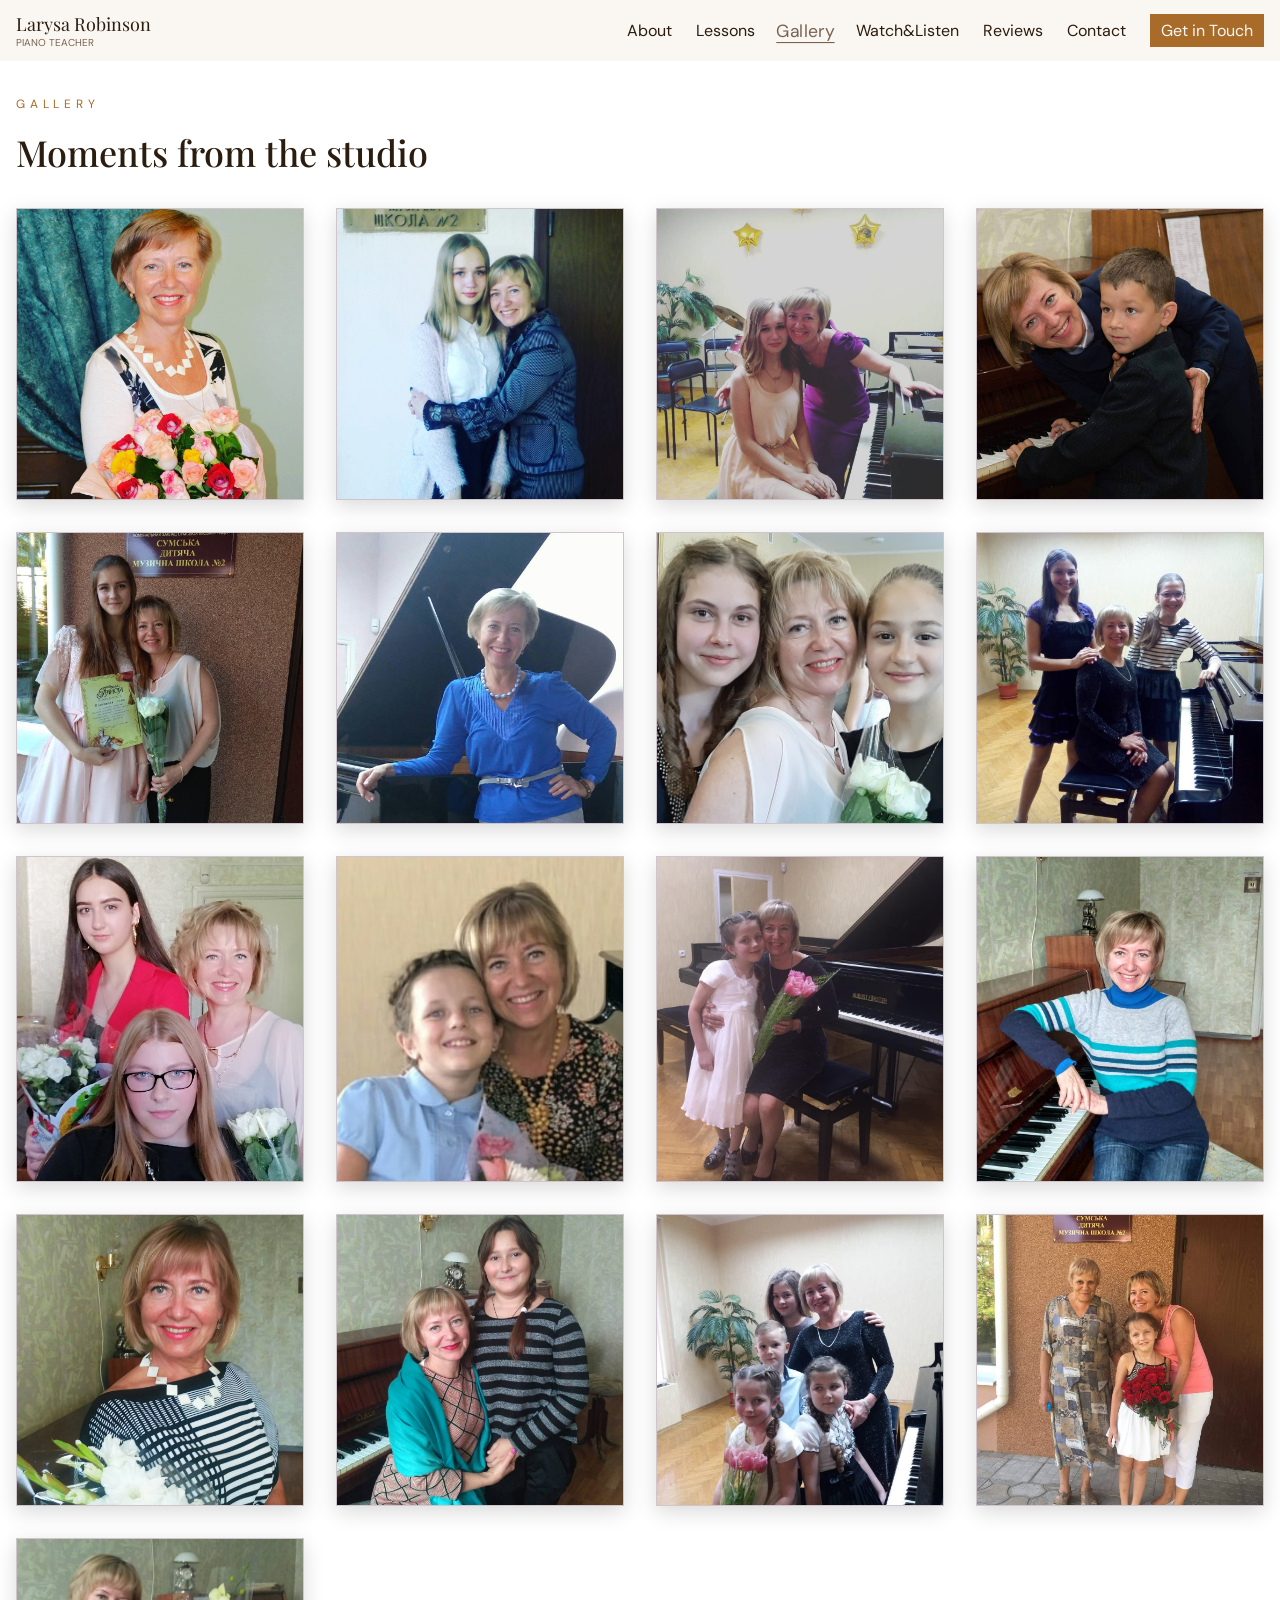
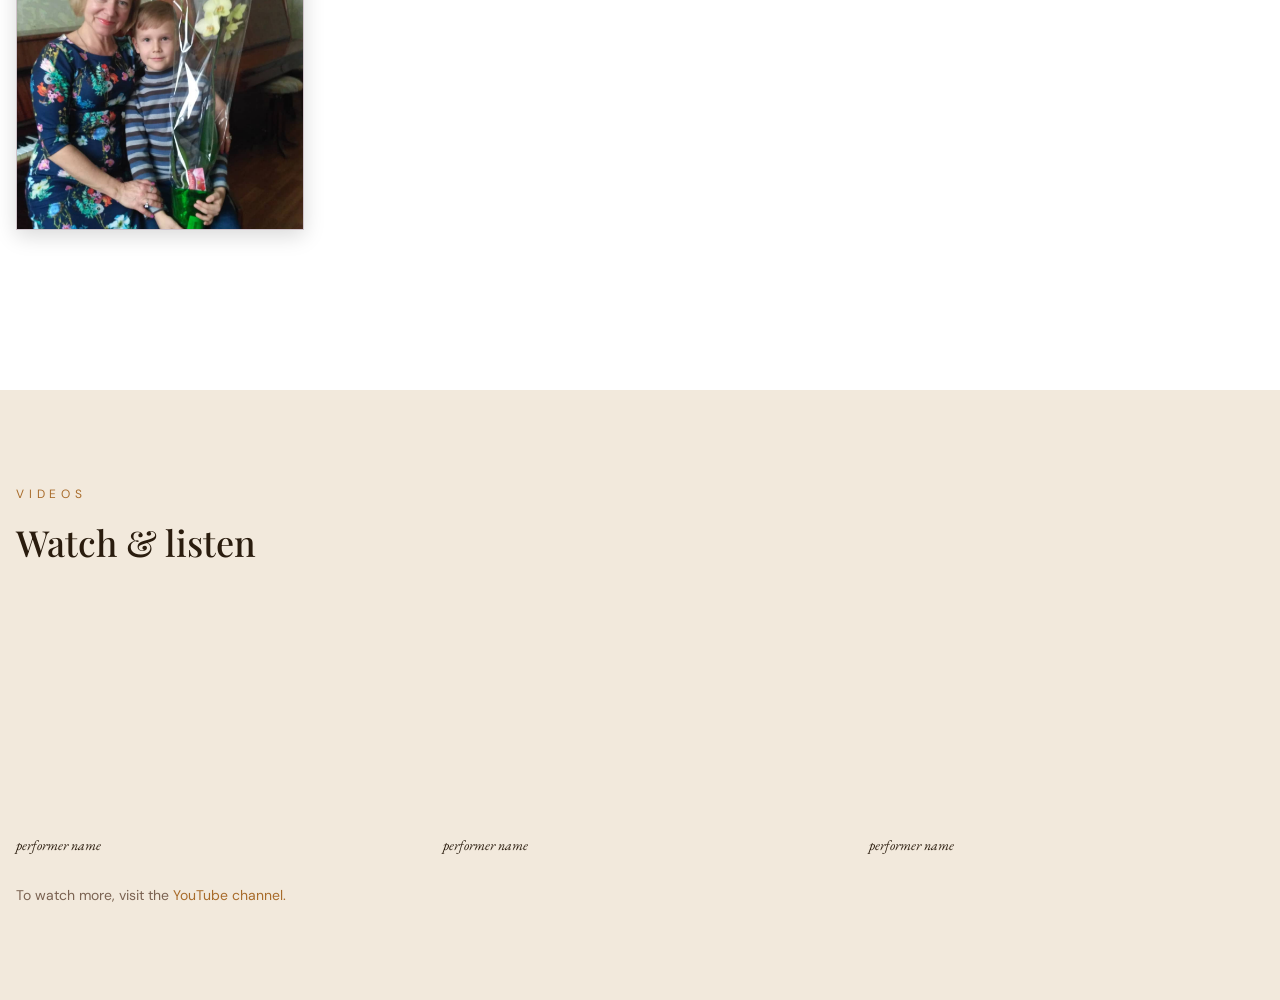
==== commit 0f7842f0: "highlight active navigation links across pages" ====
--- a/photo_gallery.html
+++ b/photo_gallery.html
@@ -21,9 +21,10 @@
                         <li><a href="index.html#about" class="nav__desktop__link">About</a></li> <!--active-->
                         <li><a href="index.html#lessons" class="nav__desktop__link">Lessons</a></li>
                         <li><a href="photo_gallery.html" class="nav__desktop__link">Gallery</a></li>
+                        <li><a href="photo_gallery.html#videos" class="nav__desktop__link">Watch&Listen</a></li>
                         <li><a href="index.html#reviews" class="nav__desktop__link">Reviews</a></li>
                         <li><a href="index.html#contact" class="nav__desktop__link">Contact</a></li>
-                        <li><a href="" class="nav__get-in-touch">Get in Touch</a></li>
+                        <li><a href="mailto:larysarobinson@gmail.com" class="nav__get-in-touch">Get in Touch</a></li>
                     </ul>
                     <button type="button" class="open-nav-button" aria-label="Open menu">
                         <div class="open_hamb"></div>
@@ -34,10 +35,11 @@
             </div>
             <div class="nav_mobile gallery-bckgr" aria-label="Mobile navigation">
                 <ul class="nav__mobile__list">
-                    <li><a href="index.html" class="nav__mobile__link">HOME</a></li> <!--active-->
+                    <li><a href="index.html" class="nav__mobile__link">HOME</a></li> 
                     <li><a href="index.html#about" class="nav__mobile__link">ABOUT</a></li>
                     <li><a href="index.html#lessons" class="nav__mobile__link">SERVICES/LESSONS</a></li>
                     <li><a href="photo_gallery.html" class="nav__mobile__link">GALLERY</a></li>
+                    <li><a href="photo_gallery.html#videos" class="nav__mobile__link">WATCH&LISTEN</a></li>
                     <li><a href="index.html#reviews" class="nav__mobile__link">REVIEWS</a></li>
                     <li><a href="index.html#contact" class="nav__mobile__link">CONTACT</a></li>
                 </ul>
@@ -158,7 +160,6 @@
             </div>
             <div id="modal__window">
                 <button type="button" id="modal__close-btn" aria-label="Close image gallery">&times;</button>
-                <!-- <div class="modal-content"> -->
                     <div class="modal__slide">
                         <img class="modal__top-image" src="assets/images_mom/1.jpg" alt="" width="" height="" draggable="false">
                     </div>
@@ -268,10 +269,9 @@
                             <img class="modal__list-image" src="assets/images_mom/17.jpg" alt="" width="" height="">
                         </button>
                     </div>
-                <!-- </div> -->
             </div>
         </section>
-        <section class="videos">
+        <section class="videos" id="videos">
             <div class="videos__container">
                 <p class="general__uptext">VIDEOS</p>
                 <h1 class="general__heading">Watch & listen</h1>
--- a/styles.css
+++ b/styles.css
@@ -446,7 +446,7 @@
 .nav__mobile__link.active {
 border: 2px solid var(--text-color-preset-1);
 transform: scale(1.1, 1.1);
-/* background-color: var(--text-2); */
+
 }
 
 
@@ -1514,6 +1514,25 @@
  }
 
 
+ .logo__link{
+    text-decoration: none;
+    color: var(--text-color-preset-2);
+    font-family: 'EB Garamond';
+    font-size: 0.875rem;
+    text-align: center;
+    display: block;
+    /* border: 2px solid red; */
+
+ }
+
+ #logoVal{
+    font-family: 'EB Garamond';
+    font-style: italic;
+    color: var(--text-color-preset-1);
+    /* border: 2px solid red; */
+ }
+
+
  @media screen and (hover: hover) and (pointer: fine) {
 
 
@@ -1631,6 +1650,7 @@
     .nav__desktop__link.active {
         transform: scale(1.1, 1.1);
         color: var(--text-color-preset-2);
+        border-bottom: 1px solid var(--text-color-preset-2);
     }
 
     .nav__desktop__link:focus-visible {
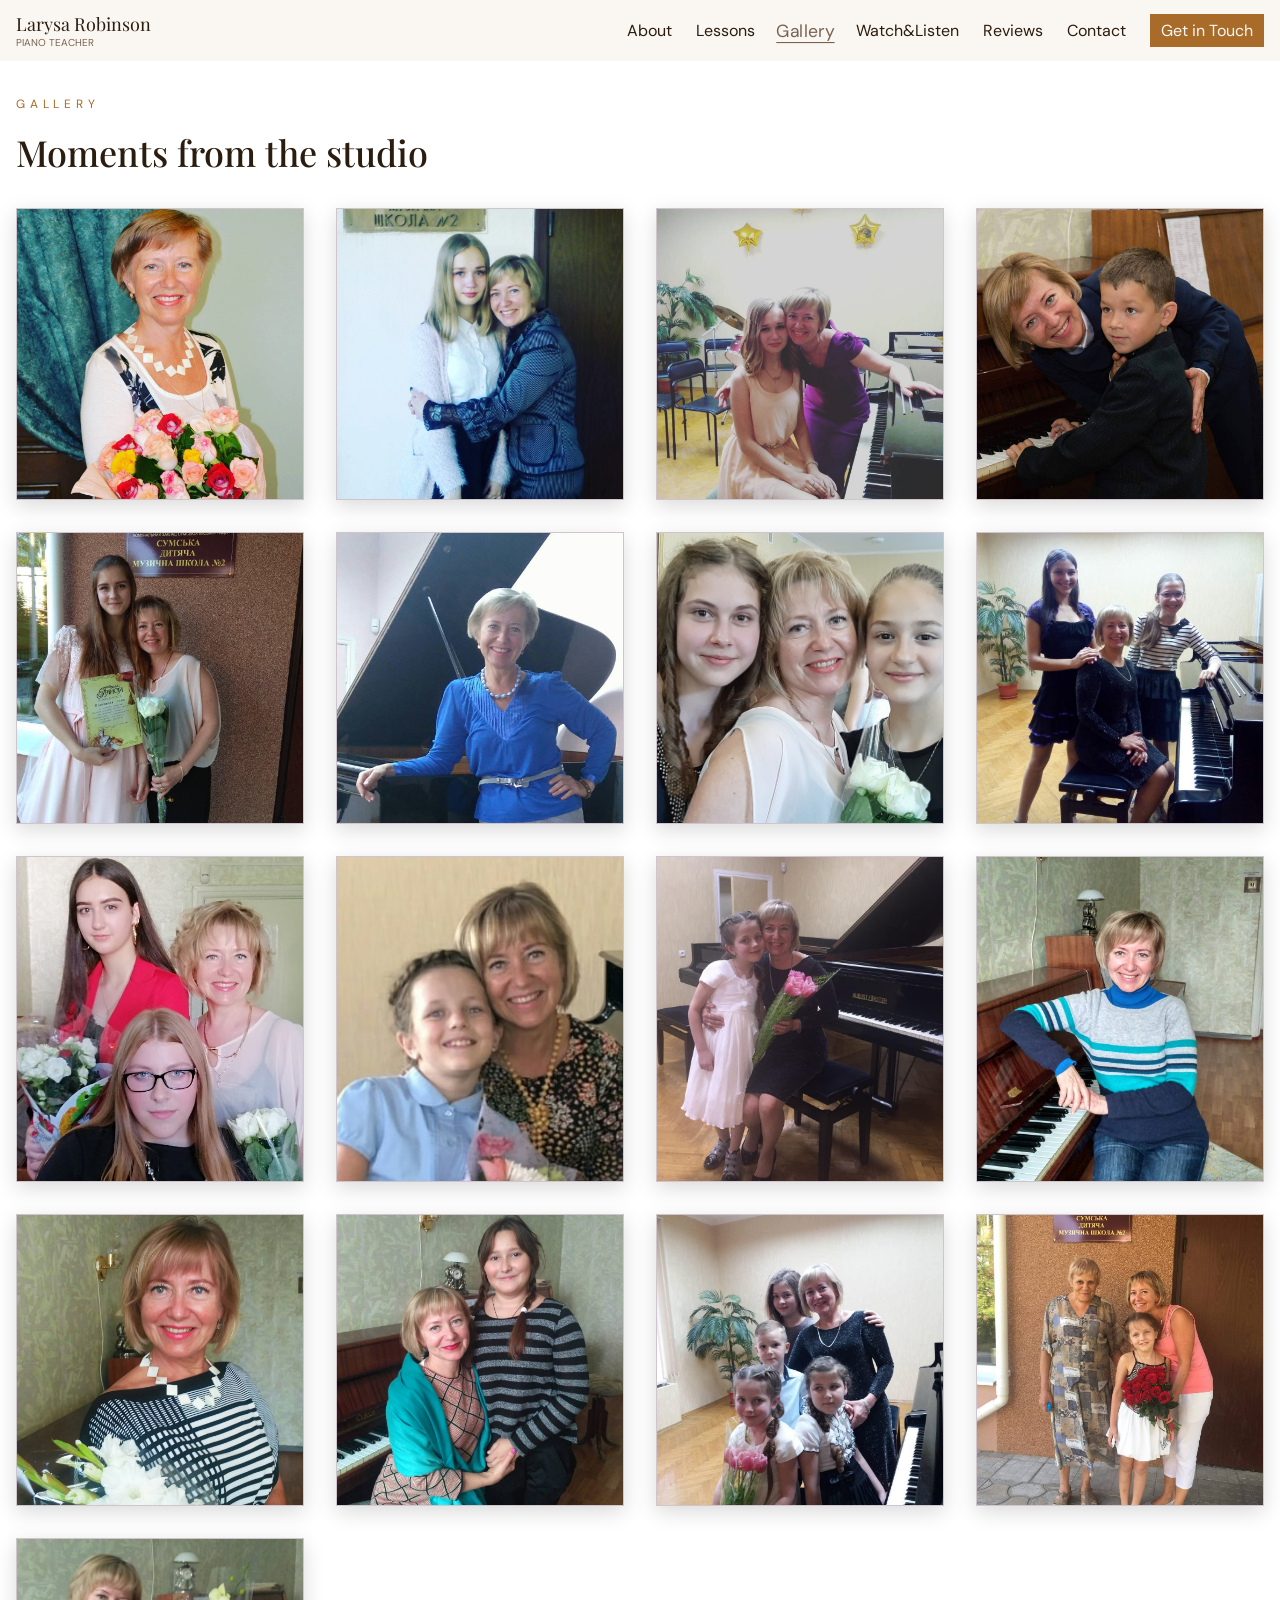
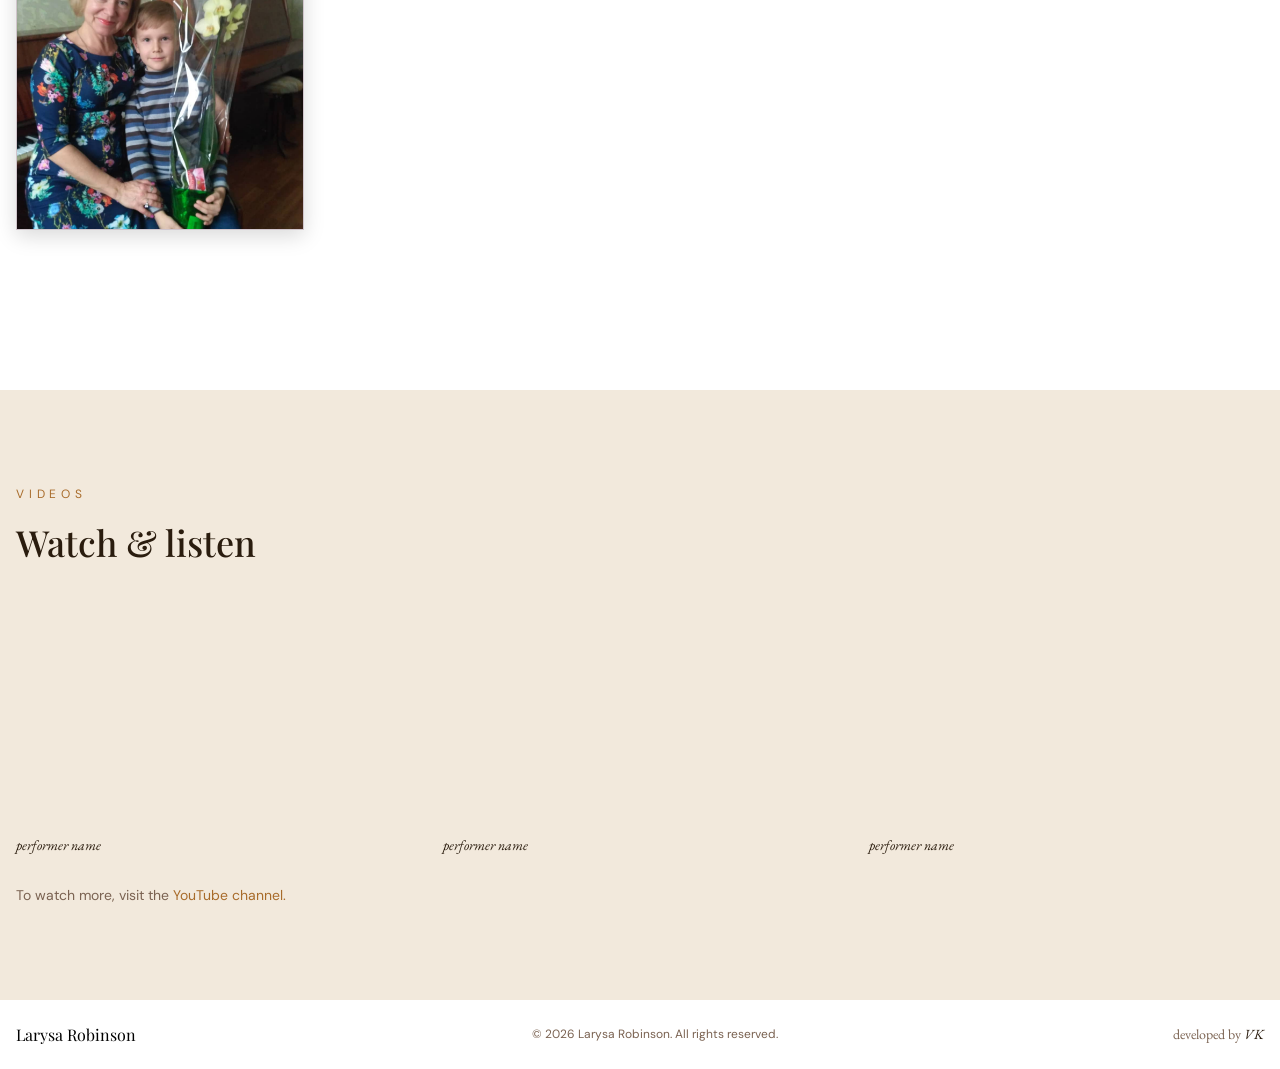
==== commit 8b590d09: "content animated implemented" ====
--- a/photo_gallery.html
+++ b/photo_gallery.html
@@ -18,7 +18,7 @@
                         <span class="initials__occupation">PIANO TEACHER</span>
                     </a>
                     <ul class="nav__desktop">
-                        <li><a href="index.html#about" class="nav__desktop__link">About</a></li> <!--active-->
+                        <li><a href="index.html#about" class="nav__desktop__link">About</a></li> 
                         <li><a href="index.html#lessons" class="nav__desktop__link">Lessons</a></li>
                         <li><a href="photo_gallery.html" class="nav__desktop__link">Gallery</a></li>
                         <li><a href="photo_gallery.html#videos" class="nav__desktop__link">Watch&Listen</a></li>
@@ -33,9 +33,9 @@
                     </button>
                 </div>
             </div>
-            <div class="nav_mobile gallery-bckgr" aria-label="Mobile navigation">
+            <div class="nav_mobile" aria-label="Mobile navigation">
                 <ul class="nav__mobile__list">
-                    <li><a href="index.html" class="nav__mobile__link">HOME</a></li> 
+                    <li><a href="index.html" class="nav__mobile__link active">HOME</a></li>
                     <li><a href="index.html#about" class="nav__mobile__link">ABOUT</a></li>
                     <li><a href="index.html#lessons" class="nav__mobile__link">SERVICES/LESSONS</a></li>
                     <li><a href="photo_gallery.html" class="nav__mobile__link">GALLERY</a></li>
@@ -302,8 +302,13 @@
             </div>
         </section>
     </main>
+     <footer class="footer">
+            <div class="footer__container">
+                <p class="footer__name">Larysa Robinson</p>
+                <p class="copyright">© 2026 Larysa Robinson. All rights reserved.</p>
+                <a href="https://www.linkedin.com/in/valentyn-kisilenko-892b333bb/" target="_blank" class="logo__link">developed by <span id="logoVal">VK</span></a>
+            </div>
+        </footer>
         <button id="toTopBtn" type="button" aria-label="Back to top">↑</button>
-
-
 </body>
 </html>
--- a/styles.css
+++ b/styles.css
@@ -250,7 +250,6 @@
 
 
 
-    --body-background-color: ;
     --to-top-button-hover-background-color: rgba(0, 0, 0, 0.7);
     --link-background-color: rgba(255, 255, 255, 0.18);
     --link-hover-background-color: rgba(255, 255, 255, 0.12);
@@ -301,12 +300,10 @@
 }
 
 body {
-    background-color: var(--body-background-color);
     font-family: 'DM Sans';
     font-style: normal;
     font-weight: 400;
     font-size: 16px;
-    /* color: var(--white); */
 }
 
 
@@ -315,14 +312,14 @@
     display: none;
     position: fixed;
     bottom: 1.2rem;
-    right: 1.2rem;
-    padding: 0.5em 0.2em;
+    right: 1.5rem;
+    padding: 0.8em 1em;
     border-radius: 7px;
-    background-color: var(--to-top-button-background-color);
+    background-color: rgba(202, 180, 163,40%);
     color: var(--text-color-preset-1);
     font-size: 1.125rem;
     cursor: pointer;
-    z-index: 2;
+    z-index: 3;
     transition: background-color 0.3s ease;
 }
 
@@ -373,14 +370,12 @@
     color: var(--text-color-preset-1);
     font-size: 1.125rem;
     font-family:'Playfair Display';
-    /* font-weight: ; */
 }
 
 .initials__occupation {
     display: block;
     color: var(--text-color-preset-2);
     font-size: 0.625rem;
-    /* font-weight: ; */
 
 }
 
@@ -414,8 +409,6 @@
     transform: translateX(0);
 }
 
-.nav_mobile.gallery-bckgr {
-}
 
 .nav__mobile__list {
     inline-size: 100%;
@@ -426,16 +419,16 @@
     align-items: center;
     list-style: none;
     gap: 1rem;
-    font-size: 1.5rem;
+    font-size: 1.4rem;
     /* border: 2px solid rgb(0, 255, 68); */
 }
 
 
 .nav__mobile__link {
-    text-align: center;
+  text-align: center;
   text-decoration: none;
   color: var(--text-color-preset-1);
-  display: block; /* makes the link fill the entire list item */
+  display:block; /* makes the link fill the entire list item */
   padding: 0.7rem 1.1rem;
   border-radius: 10px;
   transition: background-color 0.2s ease, transform 0.2s ease, border 0.2s ease;
@@ -445,8 +438,6 @@
 
 .nav__mobile__link.active {
 border: 2px solid var(--text-color-preset-1);
-transform: scale(1.1, 1.1);
-
 }
 
 
@@ -505,17 +496,11 @@
 
 .hero-section {
     position: relative;
-    /* clip-path: polygon(
-        0 0,
-        100% 0,
-        100% 96%,
-        0 100%
-    ); */
-    /* border: 2px solid blue; */
+
 }
 
 .slide {
-    block-size: 100dvh;
+    block-size: 115dvh;
     position: relative;
     display: none;
     animation-name: fade_in;
@@ -551,29 +536,9 @@
 
 
 
-/* .textUp_animation{
-    animation-name: textUp;
-    animation-duration: 1s;
-    animation-delay: 0.7s;
-    animation-fill-mode: forwards;
-} */
-
 .active {
     display: block;
 }
-
-
-
-/* @keyframes textUp {
-    from {
-        opacity: 0;
-        transform: translateY(100px);}
-    to {
-        opacity: 1;
-        transform: translateY(0);}
-}
- */
-
 
 
 
@@ -659,17 +624,6 @@
 
 
 
-.main-content {
-    /* inline-size: 95%; */
-    /* margin: 0 auto; */
-    /* border: 2px solid red; */
-}
-
-
-
-
-
-
 
 
 
@@ -685,11 +639,20 @@
     padding: 6rem 1rem;
     margin: 0 auto;
     gap: 2rem;
-}
-
+    /* overflow: hidden; */
+}
 
 .about__image-container{
-/* border: 2px solid blue; */
+    /* border: 2px solid var(--text-color-preset-4); */
+    transform:translateX(-120%);
+    /* opacity: 0; */
+    transition: transform 1.5s ease, opacity 1.5s   ease;
+
+}
+
+.about__image-container.appears{
+    transform:translateX(0);
+    /* opacity: 1; */
 }
 
 .about__image{
@@ -700,7 +663,15 @@
 }
 
     .about__content {
-        /* border: 2px solid green; */
+    /* transform:translateX(100%); */
+    opacity: 0;
+    transition: transform 1.5s ease, opacity 1.5s ease;
+    /* border: 2px solid green; */
+    }
+
+    .about__content.appears{
+        opacity: 1;
+        /* transform:translateX(0); */
     }
 
     .general__uptext{
@@ -736,10 +707,15 @@
     .role {
         block-size: 500px;
         position: relative;
-        /* max-block-size: 500px; */
+        opacity: 0;
+        transition: opacity 1.5s ease;
+
         /* border: 2px solid blue; */
     }
 
+    .role.appears {
+        opacity: 1;
+    }
 
 
     .role__image{
@@ -789,7 +765,12 @@
 
     .services-section {
         /* border: 2px solid red; */
+        opacity: 0;
+        transition: opacity 1.5s ease;
         background-color: var(--services-background-color);
+    }
+    .services-section.appears {
+        opacity: 1;
     }
 
     .services__content{
@@ -822,7 +803,6 @@
         inline-size: 3rem;
         block-size: 1px;
         margin: 1rem 0;
-        /* margin: 0 auto; */
         /* border: 2px solid red; */
     }
 
@@ -876,7 +856,12 @@
 
     .main-page__gallery__section{
         background-color: var(--about-background-color);
+        opacity: 0;
+        transition: opacity 1.5s ease;
         /* border: 2px solid red; */
+    }
+    .main-page__gallery__section.appears{
+        opacity: 1;
     }
 
     .main-page__gallery__container{
@@ -953,8 +938,13 @@
 
 
     .reviews-section{
+        opacity: 0;
+        transition: opacity 1.5s ease;
         background-color: var(--services-background-color);
         /* border: 2px solid yellowgreen; */
+    }
+    .reviews-section.appears{
+        opacity: 1;
     }
 
     .reviews__content{
@@ -1025,41 +1015,14 @@
 
 
 
-
-
-
-
-
-
-
-.po {
-    /* display: none; */
-    animation-name: left_to_rigth;
-    animation-duration: 4s;
-    position: relative;
-    animation-timing-function:ease;
-    animation-delay: 6s;
-    animation-fill-mode:backwards;
-}
-
-@keyframes left_to_right {
-    from {
-        left: -100%;
-    }
-    to {
-        left: 0;
-    }
-}
-
-
-
-
-
-
-
 .contact-section {
+    opacity: 0;
+    transition: opacity 1.5s ease;
     background-color: var(--about-background-color);
     /* border: 2px solid red; */
+}
+.contact-section.appears {
+    opacity: 1;
 }
 
 .contact-section__container{
@@ -1070,19 +1033,14 @@
 
 
 .contact__content--flex {
-  /* max-width: 90%; */
-  /* width: ; */
   display: flex;
   flex-direction: column;
-  /* justify-content: space-between; */
-  /* align-items:flex-start; */
   gap: 1.75rem;
   /* border: 2px solid red; */
 }
 
 .contact__content__flex-item1,
 .contact__form {
-  /* flex: 1; */
     inline-size: 100%;
   /* border: 2px solid blueviolet; */
 }
@@ -1143,12 +1101,20 @@
 
 
 
+
+
 .contact__form {
   display: grid;
   gap: 1rem;
   /* border: 1px solid var(--form-border); */
   border-radius: 0.5rem;
 }
+
+
+.contact__form.close{
+    display: none;
+}
+
 
 
 
@@ -1175,7 +1141,7 @@
 }
 
 
-.submit-btn {
+#submit-btn {
   background-color: var(--text-color-preset-4);
   color:var(--white);
   /* border: 1px solid var(--footer-gold); */
@@ -1188,17 +1154,37 @@
 }
 
 
-.submit-btn:focus-visible {
+#submit-btn:focus-visible {
     outline: 2px solid var(--text-color-preset-1);
 }
 
 
-.copyright {
-    inline-size: fit-content;
-    margin: 2rem auto 0;
-    font-family:'Times New Roman', Times, serif;
-    /* border: 2px solid red; */
-}
+.form__message{
+margin-top: 3rem;
+width: 100%;
+display:none;
+}
+
+.form__message.success {
+display:block;
+}
+
+
+.form__message__heading{
+    font-size:1.5rem;
+    font-family: 'Playfair Display';
+    color: var(--text-color-preset-1);
+
+}
+
+.form__message__text{
+    margin-top: 1rem;
+    font-size: 0.875rem;
+    color: var(--text-color-preset-2);
+    font-family: 'EB Garamond';
+
+}
+
 
 
 
@@ -1214,6 +1200,12 @@
     max-inline-size: 84rem;
     padding: 6rem 1rem;
     margin: 0 auto;
+    opacity: 0;
+    transition: opacity 1.5s ease;
+}
+
+.gallery__container.appears{
+    opacity: 1;
 }
 
 
@@ -1268,7 +1260,6 @@
 }
 
 #modal__window {
-    /* touch-action: none; */
     display: none;
     position: fixed;
     inset: 0;
@@ -1281,12 +1272,8 @@
 }
 
 #modal__window.active {
-    /* display: block; */
     display: flex;
     flex-direction: column;
-    /* justify-content: center; */
-    /* align-items: center; */
-    /* align-items: flex-start; */
 }
 
 #modal__close-btn{
@@ -1304,15 +1291,12 @@
     outline: 2px solid var(--white);
 }
 
-/* .modal-content{
-
-} */
 
 .modal__slide {
     display: none;
     touch-action: none;
     /* border: 2px solid blue; */
-    flex: 1; /*  shorthand for flex: 1 1 0 */
+    flex: 1;
     min-block-size: 0;/*????????????*/
     justify-content: center;
     align-items: center;
@@ -1345,36 +1329,19 @@
 
     touch-action: pan-y;
     user-select: none; /*for swiping behavior */
-
-
-    /* inline-size: 100%; */
     max-inline-size: 100%;
     max-block-size: 100%;
-    /* inline-size: auto; */
-    /* block-size: auto; */
-    /* margin: 0 auto; */
-    /* max-inline-size: 630px; */
-    /* block-size: 70%; */
-    /* object-fit: contain; */
-    /* object-position: center; */
-    /* border: 2px solid red; */
+
 }
 
 
 
 .modal__image-list-container {
-    /* width: 70%; */
-    /* margin: auto auto 0; */
-    /* height: 8rem; */
-    /* width: 100%; */
-    /* object-fit: cover; */
-    /* object-position: center; */
     block-size: 8rem;
     display: flex;
     flex-shrink: 0;
     gap: 0.75rem;
     overflow-x: auto;
-    /* overflow-y: hidden; */
     padding: 0.5rem;
     /* border: 2px solid blue; */
 }
@@ -1464,9 +1431,13 @@
 
 
 .videos{
+    opacity: 0;
+    transition: opacity 1.5s ease;
     background-color: var(--services-background-color);
 }
-
+.videos.appears{
+    opacity: 1;
+}
 .videos__container{
     margin-top: 10rem;
     max-inline-size: 84rem;
@@ -1514,14 +1485,41 @@
  }
 
 
+
+ .footer{
+    /* border: 1px solid red; */
+    max-inline-size: 84rem;
+    padding: 1.5rem 0 1.5rem;
+    margin: 0 auto;
+}
+
+.footer__container{
+    display: flex;
+    flex-direction: column;
+    align-items: center;
+    gap: 1rem;
+    padding: 0 1rem;
+    /* border: 2px solid red; */
+}
+ .footer__name{
+    font-family: 'Playfair Display';
+ }
+
+.copyright {
+    font-size: 0.75rem;
+    color: var(--text-color-preset-2);
+    /* border: 2px solid blue; */
+}
+
+
+
  .logo__link{
     text-decoration: none;
     color: var(--text-color-preset-2);
     font-family: 'EB Garamond';
     font-size: 0.875rem;
-    text-align: center;
     display: block;
-    /* border: 2px solid red; */
+    /* border: 2px solid black; */
 
  }
 
@@ -1533,6 +1531,9 @@
  }
 
 
+
+
+
  @media screen and (hover: hover) and (pointer: fine) {
 
 
@@ -1547,7 +1548,7 @@
 
 
 
-        .submit-btn:hover {
+        #submit-btn:hover {
         background-color: var(--text-color-preset-5);
         }
 
@@ -1611,7 +1612,11 @@
     .video__grid{
     grid-template-columns: 1fr 1fr;
     }
-
+    .footer__container{
+        flex-direction: row;
+        justify-content: space-between;
+
+    }
     }
 
 @media screen and (min-width: 54rem) { /* 864px */
@@ -1775,7 +1780,7 @@
 
     .contact__content--flex {
         flex-direction:row;
-        gap: 2.25rem;
+        gap: 3.5rem;
     }
 
 
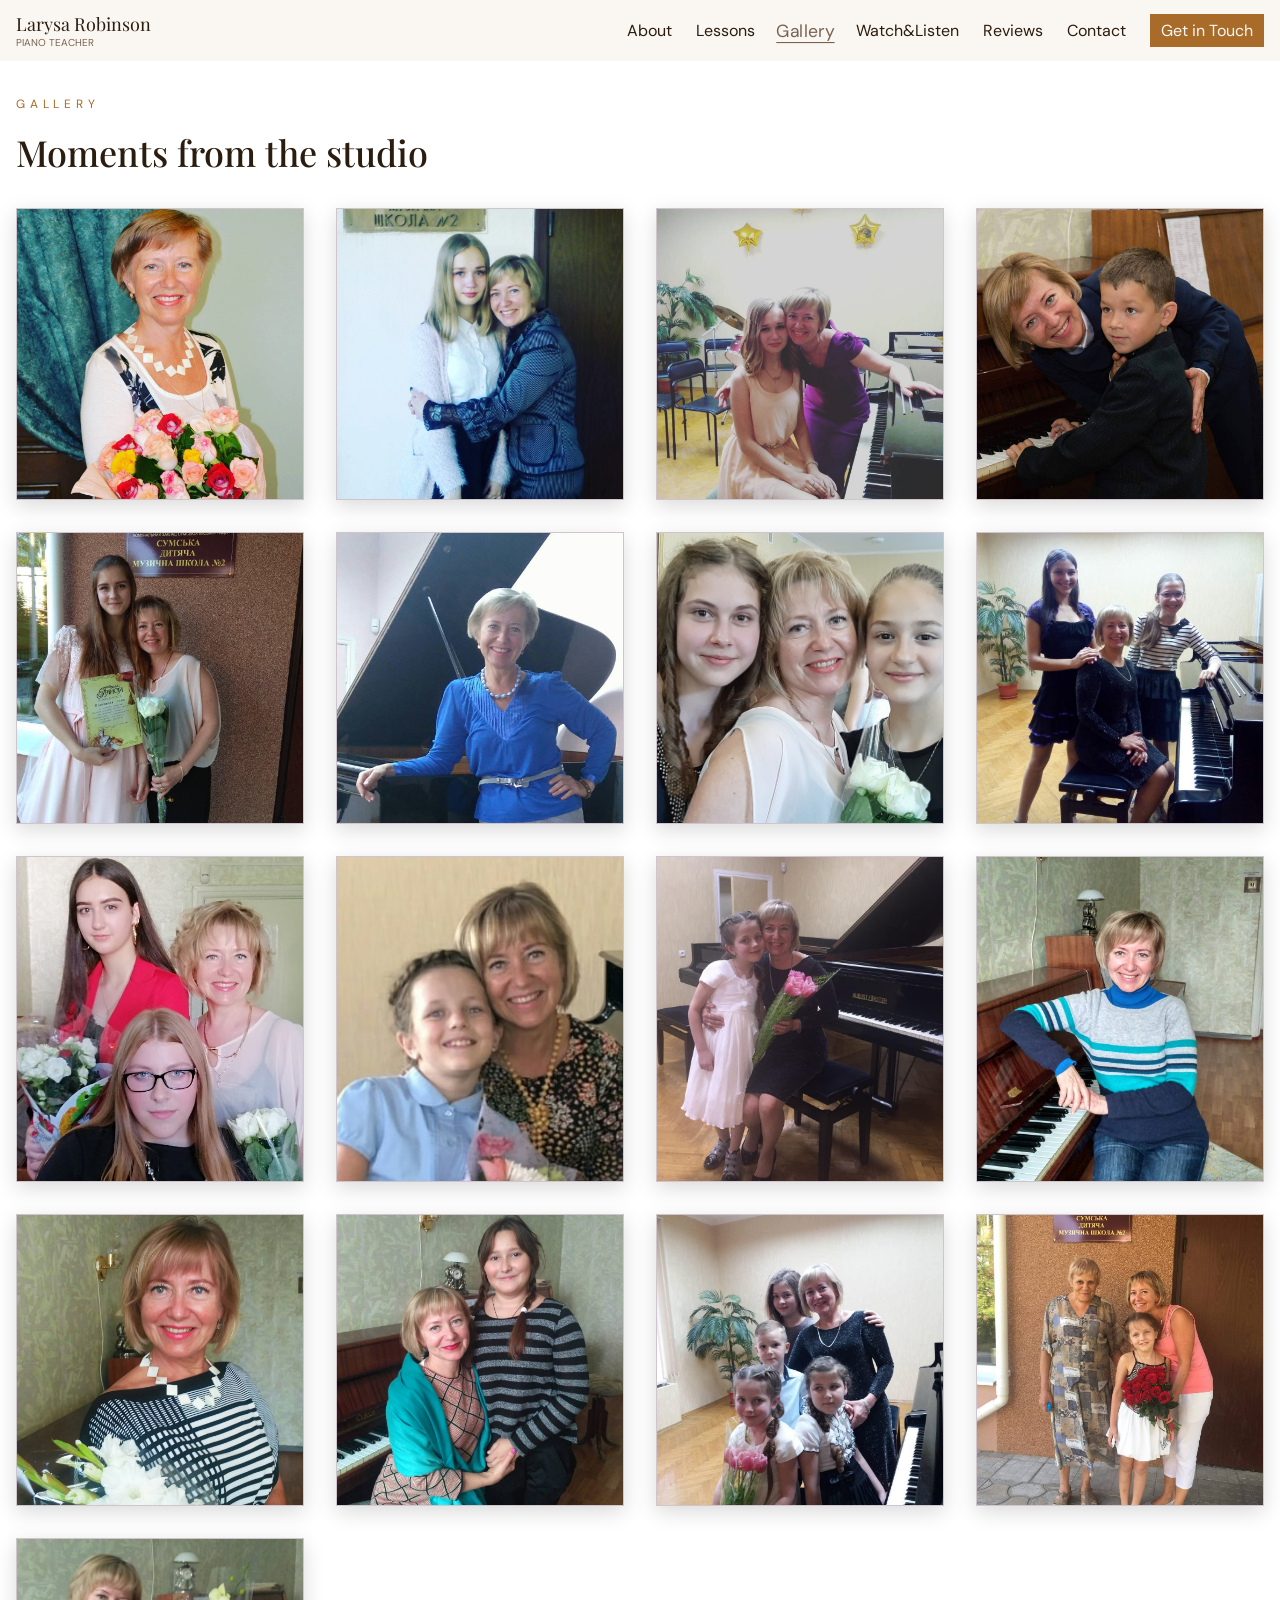
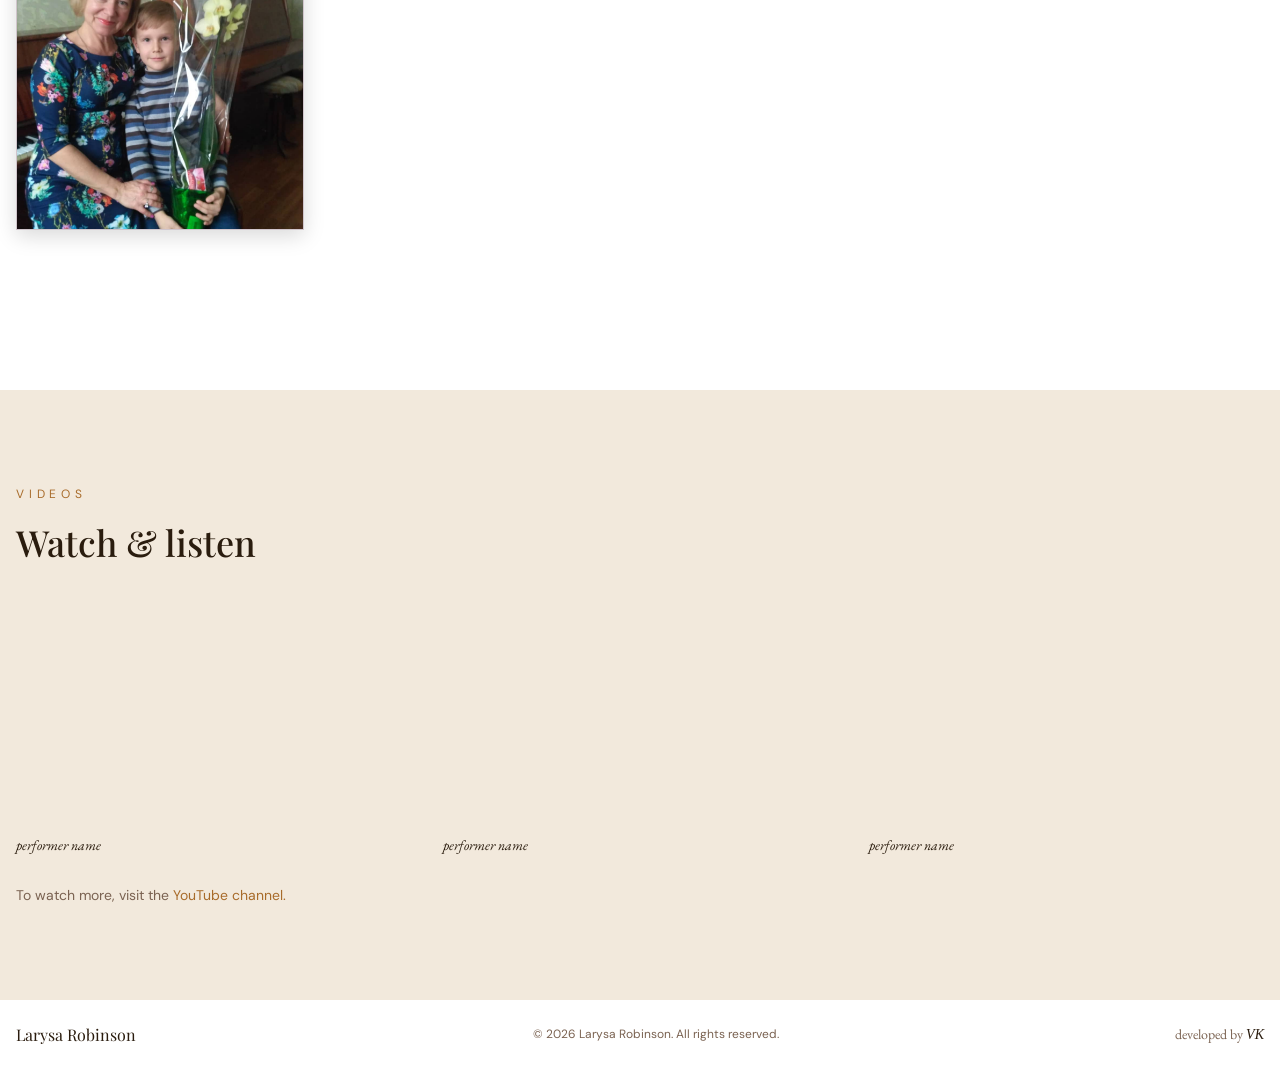
==== commit 41653873: "dark mode added.Code cleaned up" ====
--- a/photo_gallery.html
+++ b/photo_gallery.html
@@ -10,15 +10,14 @@
 </head>
 <body class="gallery__body">
     <header>
-        <nav>
-            <div class="container">
+        <nav class="container">
                 <div class="top-fixed-bar" aria-label="Primary navigation">
                     <a href="index.html" class="initials">
                         <span class="initials__name">Larysa Robinson</span>
                         <span class="initials__occupation">PIANO TEACHER</span>
                     </a>
                     <ul class="nav__desktop">
-                        <li><a href="index.html#about" class="nav__desktop__link">About</a></li> 
+                        <li><a href="index.html#about" class="nav__desktop__link">About</a></li>
                         <li><a href="index.html#lessons" class="nav__desktop__link">Lessons</a></li>
                         <li><a href="photo_gallery.html" class="nav__desktop__link">Gallery</a></li>
                         <li><a href="photo_gallery.html#videos" class="nav__desktop__link">Watch&Listen</a></li>
@@ -47,7 +46,6 @@
                     <div class="cls_hamb one"></div>
                     <div class="cls_hamb two"></div>
                 </button>
-            </div>
         </nav>
     </header>
     <main>
@@ -161,7 +159,7 @@
             <div id="modal__window">
                 <button type="button" id="modal__close-btn" aria-label="Close image gallery">&times;</button>
                     <div class="modal__slide">
-                        <img class="modal__top-image" src="assets/images_mom/1.jpg" alt="" width="" height="" draggable="false">
+                        <img class="modal__top-image" src="assets/images_mom/1.jpg" alt="" width="" height="" draggable="false" >
                     </div>
                     <div class="modal__slide">
                         <img class="modal__top-image" src="assets/images_mom/2.jpg" alt="" width="" height="" draggable="false">
@@ -278,22 +276,19 @@
                 <div class="video__grid">
                 <div class="video__grid-card">
                     <div class="iframe__container">
-                        <iframe width="" height="" src="https://www.youtube.com/embed/SePTrCG4_xg?si=6gAMuCJI_naUDDSy" title="YouTube video player" frameborder="0" allow="accelerometer; autoplay; clipboard-write; encrypted-media; gyroscope; picture-in-picture; web-share" referrerpolicy="strict-origin-when-cross-origin" allowfullscreen>
-                        </iframe>
+                        <iframe width="560" height="315" src="https://www.youtube.com/embed/SePTrCG4_xg?si=rfp3N4QxaMDYwKdc" title="YouTube video player" frameborder="0" allow="accelerometer; autoplay; clipboard-write; encrypted-media; gyroscope; picture-in-picture; web-share" referrerpolicy="strict-origin-when-cross-origin" allowfullscreen></iframe>
                     </div>
                     <p class="performer-name">performer name</p>
                     </div>
                     <div class="video__grid-card">
                         <div class="iframe__container">
-                            <iframe width="" height="" src="https://www.youtube.com/embed/1-BCp6RJiQ0?si=kJvksMaN5FD1Q9PG" title="YouTube video player" frameborder="0" allow="accelerometer; autoplay; clipboard-write; encrypted-media; gyroscope; picture-in-picture; web-share" referrerpolicy="strict-origin-when-cross-origin" allowfullscreen>
-                            </iframe>
+                            <iframe width="560" height="315" src="https://www.youtube.com/embed/1-BCp6RJiQ0?si=FrmiR3JiTKodTx4d" title="YouTube video player" frameborder="0" allow="accelerometer; autoplay; clipboard-write; encrypted-media; gyroscope; picture-in-picture; web-share" referrerpolicy="strict-origin-when-cross-origin" allowfullscreen></iframe>
                         </div>
                         <p class="performer-name">performer name</p>
                     </div>
                     <div class="video__grid-card">
                         <div class="iframe__container">
-                            <iframe width="" height="" src="https://www.youtube.com/embed/St38ee46hWM?si=7LMoAhLXzxDHYtCQ" title="YouTube video player" frameborder="0" allow="accelerometer; autoplay; clipboard-write; encrypted-media; gyroscope; picture-in-picture; web-share" referrerpolicy="strict-origin-when-cross-origin" allowfullscreen>
-                            </iframe>
+                           <iframe width="560" height="315" src="https://www.youtube.com/embed/St38ee46hWM?si=EB8vwLsty9zT3HZz" title="YouTube video player" frameborder="0" allow="accelerometer; autoplay; clipboard-write; encrypted-media; gyroscope; picture-in-picture; web-share" referrerpolicy="strict-origin-when-cross-origin" allowfullscreen></iframe>
                         </div>
                         <p class="performer-name">performer name</p>
                     </div>
@@ -302,13 +297,13 @@
             </div>
         </section>
     </main>
-     <footer class="footer">
+        <footer class="footer">
             <div class="footer__container">
                 <p class="footer__name">Larysa Robinson</p>
                 <p class="copyright">© 2026 Larysa Robinson. All rights reserved.</p>
                 <a href="https://www.linkedin.com/in/valentyn-kisilenko-892b333bb/" target="_blank" class="logo__link">developed by <span id="logoVal">VK</span></a>
             </div>
         </footer>
-        <button id="toTopBtn" type="button" aria-label="Back to top">↑</button>
+    <button id="toTopBtn" type="button" aria-label="Back to top">↑</button>
 </body>
 </html>
--- a/styles.css
+++ b/styles.css
@@ -17,61 +17,6 @@
   src: url('assets/fonts/playfair-display-v40-latin-500.woff2') format('woff2'); /* Chrome 36+, Opera 23+, Firefox 39+, Safari 12+, iOS 10+ */
 }
 
-/* playfair-display-600 - latin */
-@font-face {
-  font-display: swap; /* Check https://developer.mozilla.org/en-US/docs/Web/CSS/@font-face/font-display for other options. */
-  font-family: 'Playfair Display';
-  font-style: normal;
-  font-weight: 600;
-  src: url('assets/fonts/playfair-display-v40-latin-600.woff2') format('woff2'); /* Chrome 36+, Opera 23+, Firefox 39+, Safari 12+, iOS 10+ */
-}
-
-/* playfair-display-700 - latin */
-@font-face {
-  font-display: swap; /* Check https://developer.mozilla.org/en-US/docs/Web/CSS/@font-face/font-display for other options. */
-  font-family: 'Playfair Display';
-  font-style: normal;
-  font-weight: 700;
-  src: url('assets/fonts/playfair-display-v40-latin-700.woff2') format('woff2'); /* Chrome 36+, Opera 23+, Firefox 39+, Safari 12+, iOS 10+ */
-}
-
-/* playfair-display-800 - latin */
-@font-face {
-  font-display: swap; /* Check https://developer.mozilla.org/en-US/docs/Web/CSS/@font-face/font-display for other options. */
-  font-family: 'Playfair Display';
-  font-style: normal;
-  font-weight: 800;
-  src: url('assets/fonts/playfair-display-v40-latin-800.woff2') format('woff2'); /* Chrome 36+, Opera 23+, Firefox 39+, Safari 12+, iOS 10+ */
-}
-
-/* playfair-display-900 - latin */
-@font-face {
-  font-display: swap; /* Check https://developer.mozilla.org/en-US/docs/Web/CSS/@font-face/font-display for other options. */
-  font-family: 'Playfair Display';
-  font-style: normal;
-  font-weight: 900;
-  src: url('assets/fonts/playfair-display-v40-latin-900.woff2') format('woff2'); /* Chrome 36+, Opera 23+, Firefox 39+, Safari 12+, iOS 10+ */
-}
-
-
-/* dm-sans-200 - latin */
-@font-face {
-  font-display: swap; /* Check https://developer.mozilla.org/en-US/docs/Web/CSS/@font-face/font-display for other options. */
-  font-family: 'DM Sans';
-  font-style: normal;
-  font-weight: 200;
-  src: url('assets/fonts/dm-sans-v17-latin-200.woff2') format('woff2'); /* Chrome 36+, Opera 23+, Firefox 39+, Safari 12+, iOS 10+ */
-}
-
-/* dm-sans-300 - latin */
-@font-face {
-  font-display: swap; /* Check https://developer.mozilla.org/en-US/docs/Web/CSS/@font-face/font-display for other options. */
-  font-family: 'DM Sans';
-  font-style: normal;
-  font-weight: 300;
-  src: url('assets/fonts/dm-sans-v17-latin-300.woff2') format('woff2'); /* Chrome 36+, Opera 23+, Firefox 39+, Safari 12+, iOS 10+ */
-}
-
 /* dm-sans-regular - latin */
 @font-face {
   font-display: swap; /* Check https://developer.mozilla.org/en-US/docs/Web/CSS/@font-face/font-display for other options. */
@@ -81,51 +26,6 @@
   src: url('assets/fonts/dm-sans-v17-latin-regular.woff2') format('woff2'); /* Chrome 36+, Opera 23+, Firefox 39+, Safari 12+, iOS 10+ */
 }
 
-/* dm-sans-500 - latin */
-@font-face {
-  font-display: swap; /* Check https://developer.mozilla.org/en-US/docs/Web/CSS/@font-face/font-display for other options. */
-  font-family: 'DM Sans';
-  font-style: normal;
-  font-weight: 500;
-  src: url('assets/fonts/dm-sans-v17-latin-500.woff2') format('woff2'); /* Chrome 36+, Opera 23+, Firefox 39+, Safari 12+, iOS 10+ */
-}
-
-/* dm-sans-600 - latin */
-@font-face {
-  font-display: swap; /* Check https://developer.mozilla.org/en-US/docs/Web/CSS/@font-face/font-display for other options. */
-  font-family: 'DM Sans';
-  font-style: normal;
-  font-weight: 600;
-  src: url('assets/fonts/dm-sans-v17-latin-600.woff2') format('woff2'); /* Chrome 36+, Opera 23+, Firefox 39+, Safari 12+, iOS 10+ */
-}
-
-/* dm-sans-700 - latin */
-@font-face {
-  font-display: swap; /* Check https://developer.mozilla.org/en-US/docs/Web/CSS/@font-face/font-display for other options. */
-  font-family: 'DM Sans';
-  font-style: normal;
-  font-weight: 700;
-  src: url('assets/fonts/dm-sans-v17-latin-700.woff2') format('woff2'); /* Chrome 36+, Opera 23+, Firefox 39+, Safari 12+, iOS 10+ */
-}
-
-/* dm-sans-800 - latin */
-@font-face {
-  font-display: swap; /* Check https://developer.mozilla.org/en-US/docs/Web/CSS/@font-face/font-display for other options. */
-  font-family: 'DM Sans';
-  font-style: normal;
-  font-weight: 800;
-  src: url('assets/fonts/dm-sans-v17-latin-800.woff2') format('woff2'); /* Chrome 36+, Opera 23+, Firefox 39+, Safari 12+, iOS 10+ */
-}
-
-/* dm-sans-900 - latin */
-@font-face {
-  font-display: swap; /* Check https://developer.mozilla.org/en-US/docs/Web/CSS/@font-face/font-display for other options. */
-  font-family: 'DM Sans';
-  font-style: normal;
-  font-weight: 900;
-  src: url('assets/fonts/dm-sans-v17-latin-900.woff2') format('woff2'); /* Chrome 36+, Opera 23+, Firefox 39+, Safari 12+, iOS 10+ */
-}
-
 /* eb-garamond-regular - latin */
 @font-face {
   font-display: swap; /* Check https://developer.mozilla.org/en-US/docs/Web/CSS/@font-face/font-display for other options. */
@@ -144,133 +44,106 @@
   src: url('assets/fonts/eb-garamond-v33-latin-italic.woff2') format('woff2'); /* Chrome 36+, Opera 23+, Firefox 39+, Safari 12+, iOS 10+ */
 }
 
-/* eb-garamond-500 - latin */
-@font-face {
-  font-display: swap; /* Check https://developer.mozilla.org/en-US/docs/Web/CSS/@font-face/font-display for other options. */
-  font-family: 'EB Garamond';
-  font-style: normal;
-  font-weight: 500;
-  src: url('assets/fonts/eb-garamond-v33-latin-500.woff2') format('woff2'); /* Chrome 36+, Opera 23+, Firefox 39+, Safari 12+, iOS 10+ */
-}
-
-/* eb-garamond-500italic - latin */
-@font-face {
-  font-display: swap; /* Check https://developer.mozilla.org/en-US/docs/Web/CSS/@font-face/font-display for other options. */
-  font-family: 'EB Garamond';
-  font-style: italic;
-  font-weight: 500;
-  src: url('assets/fonts/eb-garamond-v33-latin-500italic.woff2') format('woff2'); /* Chrome 36+, Opera 23+, Firefox 39+, Safari 12+, iOS 10+ */
-}
-
-/* eb-garamond-600 - latin */
-@font-face {
-  font-display: swap; /* Check https://developer.mozilla.org/en-US/docs/Web/CSS/@font-face/font-display for other options. */
-  font-family: 'EB Garamond';
-  font-style: normal;
-  font-weight: 600;
-  src: url('assets/fonts/eb-garamond-v33-latin-600.woff2') format('woff2'); /* Chrome 36+, Opera 23+, Firefox 39+, Safari 12+, iOS 10+ */
-}
-
-/* eb-garamond-600italic - latin */
-@font-face {
-  font-display: swap; /* Check https://developer.mozilla.org/en-US/docs/Web/CSS/@font-face/font-display for other options. */
-  font-family: 'EB Garamond';
-  font-style: italic;
-  font-weight: 600;
-  src: url('assets/fonts/eb-garamond-v33-latin-600italic.woff2') format('woff2'); /* Chrome 36+, Opera 23+, Firefox 39+, Safari 12+, iOS 10+ */
-}
-
-/* eb-garamond-700 - latin */
-@font-face {
-  font-display: swap; /* Check https://developer.mozilla.org/en-US/docs/Web/CSS/@font-face/font-display for other options. */
-  font-family: 'EB Garamond';
-  font-style: normal;
-  font-weight: 700;
-  src: url('assets/fonts/eb-garamond-v33-latin-700.woff2') format('woff2'); /* Chrome 36+, Opera 23+, Firefox 39+, Safari 12+, iOS 10+ */
-}
-
-/* eb-garamond-700italic - latin */
-@font-face {
-  font-display: swap; /* Check https://developer.mozilla.org/en-US/docs/Web/CSS/@font-face/font-display for other options. */
-  font-family: 'EB Garamond';
-  font-style: italic;
-  font-weight: 700;
-  src: url('assets/fonts/eb-garamond-v33-latin-700italic.woff2') format('woff2'); /* Chrome 36+, Opera 23+, Firefox 39+, Safari 12+, iOS 10+ */
-}
-
-/* eb-garamond-800 - latin */
-@font-face {
-  font-display: swap; /* Check https://developer.mozilla.org/en-US/docs/Web/CSS/@font-face/font-display for other options. */
-  font-family: 'EB Garamond';
-  font-style: normal;
-  font-weight: 800;
-  src: url('assets/fonts/eb-garamond-v33-latin-800.woff2') format('woff2'); /* Chrome 36+, Opera 23+, Firefox 39+, Safari 12+, iOS 10+ */
-}
-
-/* eb-garamond-800italic - latin */
-@font-face {
-  font-display: swap; /* Check https://developer.mozilla.org/en-US/docs/Web/CSS/@font-face/font-display for other options. */
-  font-family: 'EB Garamond';
-  font-style: italic;
-  font-weight: 800;
-  src: url('assets/fonts/eb-garamond-v33-latin-800italic.woff2') format('woff2'); /* Chrome 36+, Opera 23+, Firefox 39+, Safari 12+, iOS 10+ */
-}
-
 
 
 
 
 :root { /*colors*/
 
-    --text-color-preset-1: rgb(42,28,14);
+    /* Main text */
+    --color-text-primary: rgb(42,28,14);
     --text-color-preset-2:rgba(122,98,81,100%);
     --text-color-preset-3:rgba(250,247,242,100%);
+
+     /* Accent */
     --text-color-preset-4:rgba(168,107,42,100%);
     --text-color-preset-5:rgb(108, 72, 32);
     --text-color-preset-6:rgb(202, 180, 163);
 
+     /* Backgrounds */
+    --color-background-body:rgba(250,247,242,100%);
+    --color-background-hero-section:rgba(250,247,242,100%);
     --about-background-color:rgba(37, 0, 0, 0);
     --services-background-color:rgba(242, 233, 220, 1);
 
+    /* --color-background-body:rgb(202, 180, 163); */
+
 
     --top-fixed-bar-background-color: rgba(250,247,242,94%);
     --mobile-nav-background:rgb(242,233,220);
+
+
     --to-top-button-background-color: rgba(250,247,242,64%);
+    --to-top-btn-bkgr:rgba(202, 180, 163,40%);
+
+    /* Accessibility */
     --focus-color:rgb(109, 90, 32);
     --active-link-color: rgb(164, 81, 33);
+
+
     --white: rgba(255,255,255,100%);
 
 
-
-
-
-
-
-
-
-
-
-    --to-top-button-hover-background-color: rgba(0, 0, 0, 0.7);
-    --link-background-color: rgba(255, 255, 255, 0.18);
-    --link-hover-background-color: rgba(255, 255, 255, 0.12);
-    --slide-blur:rgb(71, 55, 26);
-
-    --footer-bg: rgb(8, 8, 8);
     --footer-gold: rgb(212, 175, 55);
-    --footer-heading:rgb(212, 175, 55);
-    --form-background:rgb(18, 18, 18);
-    --form-border:rgb(61, 50, 19);
-    --input-background-color:rgb(8, 8, 8);
-    --input-border-color:rgb(109, 90, 32);
-
-
-    --gallery-body-bckgr:rgb(167, 164, 184);
+
+
     --modal-bckgr:rgba(0, 0, 0, 0.9);
     --modal-close-btn:rgb(171, 162, 162);
 
-
+    --surface-color: rgb(250, 247, 242);
+
+    --border-color:rgb(202, 180, 163);
 
   }
+
+  @media (prefers-color-scheme: dark) {
+    :root {
+        /* Main text */
+        --color-text-primary: rgb(244, 237, 226);
+        --text-color-preset-2: rgb(190, 178, 164);
+        --text-color-preset-3: rgb(250, 247, 242);
+
+
+        /* Accent */
+        --text-color-preset-4: rgb(218, 164, 67);
+        --text-color-preset-5: rgb(174, 111, 39);
+        --text-color-preset-6: rgb(145, 130, 113);
+
+        /* Backgrounds */
+        --color-background-body:rgb(27, 24, 21);
+        --color-background-hero-section:rgb(202, 180, 163);
+        --about-background-color: rgb(27, 24, 21);
+        --services-background-color: rgb(38, 33, 28);
+
+
+
+        /* Navigation */
+        --top-fixed-bar-background-color: rgb(27 24 21 / 94%);
+        --mobile-nav-background: rgb(38, 33, 28);
+
+        /* Buttons */
+        --to-top-button-background-color: rgb(38 33 28 / 80%);
+        --to-top-btn-bkgr: rgb(145 118 88 / 30%);
+
+        /* Accessibility */
+        --focus-color: rgb(230, 190, 91);
+        --active-link-color: rgb(218, 145, 69);
+
+        /* Surfaces */
+        --white: rgb(244, 237, 226);
+
+        /* Footer */
+        --footer-gold: rgb(218, 177, 69);
+
+        /* Modal */
+        --modal-bckgr: rgb(0 0 0 / 94%);
+        --modal-close-btn: rgb(205, 195, 181);
+
+        --surface-color: rgb(48, 42, 35);
+        --border-color:rgb(91, 78, 64);
+
+    }
+}
 
 *,*::before,*::after {
     box-sizing: border-box;
@@ -300,6 +173,7 @@
 }
 
 body {
+    background-color: var(--color-background-body);
     font-family: 'DM Sans';
     font-style: normal;
     font-weight: 400;
@@ -311,12 +185,12 @@
 #toTopBtn {
     display: none;
     position: fixed;
-    bottom: 1.2rem;
+    bottom: 4.5rem;
     right: 1.5rem;
     padding: 0.8em 1em;
     border-radius: 7px;
-    background-color: rgba(202, 180, 163,40%);
-    color: var(--text-color-preset-1);
+    background-color: var(--to-top-button-background-color);
+    color: var(--color-text-primary);
     font-size: 1.125rem;
     cursor: pointer;
     z-index: 3;
@@ -337,17 +211,17 @@
     /* border: 2px solid red; */
     position: fixed;
     top: 0;
-    z-index: 1;
+    z-index: 4;
     inline-size: 100%;
 }
 
 .top-fixed-bar {
-    max-inline-size: 84rem; /* max-width of html*/
+    max-inline-size: 84rem;
     inline-size: 100%;
     margin: 0 auto;
     display: flex;
     justify-content:space-between;
-    padding: 0.75rem 1rem; /* plus padding*/
+    padding: 0.75rem 1rem;
     /* border:2px solid rgb(8, 0, 255); */
 }
 
@@ -367,7 +241,7 @@
 
 .initials__name {
     display: block;
-    color: var(--text-color-preset-1);
+    color: var(--color-text-primary);
     font-size: 1.125rem;
     font-family:'Playfair Display';
 }
@@ -386,9 +260,12 @@
     display: grid;
     gap: 0.35rem;
 }
+.open-nav-button:focus-visible{
+    outline: 1px solid var(--focus-color);
+}
 
 .open_hamb {
-    background-color: var(--text-color-preset-1);
+    background-color: var(--color-text-primary);
     block-size: 3px;
     inline-size: 1.5rem;
 }
@@ -399,7 +276,7 @@
     transition: transform 0.5s ease;
     position: fixed;
     inset: 0;
-    z-index: 3;
+    z-index: 5;
     background-color: var(--mobile-nav-background);
     /* border: 2px solid red; */
 
@@ -427,7 +304,7 @@
 .nav__mobile__link {
   text-align: center;
   text-decoration: none;
-  color: var(--text-color-preset-1);
+    color: var(--color-text-primary);
   display:block; /* makes the link fill the entire list item */
   padding: 0.7rem 1.1rem;
   border-radius: 10px;
@@ -437,12 +314,12 @@
 }
 
 .nav__mobile__link.active {
-border: 2px solid var(--text-color-preset-1);
+border: 2px solid var(--color-text-primary);
 }
 
 
 .nav__mobile__link:focus-visible {
-  outline: 2px solid var(--text-color-preset-1);
+  outline: 2px solid var(--focus-color);
 }
 
 .nav__mobile__link:active {
@@ -467,7 +344,7 @@
     position: absolute;
     inline-size: 35px;
     block-size: 3px;
-    background-color: var(--text-color-preset-1);
+    background-color: var(--color-text-primary);
     border-radius: 999px;
 }
 
@@ -485,18 +362,9 @@
 }
 
 
-
-
-
-
-
-
-
-
-
 .hero-section {
     position: relative;
-
+    background-color:var(--color-background-hero-section);
 }
 
 .slide {
@@ -553,7 +421,6 @@
 }
 
 
-
 .hero__content {
     /* border: 2px solid red; */
     padding: 0 1rem;
@@ -603,7 +470,7 @@
 
 
 .hero__buttons__inquire:focus-visible{
-    outline: 2px solid var(--white);
+    outline: 2px solid var(--focus-color);
 
 }
 
@@ -618,15 +485,9 @@
     transition: border 0.3s ease;
 }
 
-
-
-
-
-
-
-
-
-
+.hero__buttons__meet-Larysa:focus-visible{
+    outline:1px solid var(--focus-color);
+}
 
 
 
@@ -645,14 +506,12 @@
 .about__image-container{
     /* border: 2px solid var(--text-color-preset-4); */
     transform:translateX(-120%);
-    /* opacity: 0; */
     transition: transform 1.5s ease, opacity 1.5s   ease;
 
 }
 
 .about__image-container.appears{
     transform:translateX(0);
-    /* opacity: 1; */
 }
 
 .about__image{
@@ -663,7 +522,6 @@
 }
 
     .about__content {
-    /* transform:translateX(100%); */
     opacity: 0;
     transition: transform 1.5s ease, opacity 1.5s ease;
     /* border: 2px solid green; */
@@ -671,7 +529,6 @@
 
     .about__content.appears{
         opacity: 1;
-        /* transform:translateX(0); */
     }
 
     .general__uptext{
@@ -681,7 +538,7 @@
 
     }
     .general__heading {
-        color: var(--text-color-preset-1);
+        color: var(--color-text-primary);
         font-size: clamp(1.875rem,5vw,2.25rem);
         font-family: 'Playfair Display';
         font-weight: 500;
@@ -707,7 +564,7 @@
     .role {
         block-size: 500px;
         position: relative;
-        opacity: 0;
+        opacity: 0.3;
         transition: opacity 1.5s ease;
 
         /* border: 2px solid blue; */
@@ -756,16 +613,9 @@
     }
 
 
-
-
-
-
-
-
-
     .services-section {
         /* border: 2px solid red; */
-        opacity: 0;
+        opacity: 0.3;
         transition: opacity 1.5s ease;
         background-color: var(--services-background-color);
     }
@@ -777,20 +627,6 @@
         max-inline-size: 84rem;
         padding: 6rem 1rem;
         margin: 0 auto;
-    }
-
-    .services__offer{
-        color: var(--text-color-preset-4);
-        font-size: 0.75rem;
-        letter-spacing: 0.3rem;
-    }
-
-
-    .services-section__main-heading{
-        color: var(--text-color-preset-1);
-        font-family: 'Playfair Display';
-        font-weight: 500;
-        margin-bottom: 1.5rem;
     }
 
     .services__grid{
@@ -808,16 +644,16 @@
 
 
     .services__grid-item{
-        background-color: var(--text-color-preset-3);
+        background-color: var(--surface-color);
         padding: 2rem;
-        border: 1px solid var(--text-color-preset-6);
+        border: 1px solid var(--border-color);
         /* border: 2px solid blue; */
     }
 
     .services__heading{
         margin: 1rem 0;
         font-size: 1.125rem;
-        color: var(--text-color-preset-1);
+        color: var(--color-text-primary);
         font-family: 'Playfair Display';
 
 
@@ -848,15 +684,26 @@
         color: var(--text-color-preset-2);
     }
 
-    .services__last-paragraph a {
-        font-size: 0.813rem;
-        color: var(--text-color-preset-4);
-    }
+    /* .services__last-paragraph a {
+
+    } */
+
+    #get-in-touch{
+    font-size: 0.813rem;
+    color: var(--text-color-preset-4);
+    }
+
+    #get-in-touch:focus-visible{
+        outline: 1px solid var(--focus-color);
+    }
+
+
+
 
 
     .main-page__gallery__section{
         background-color: var(--about-background-color);
-        opacity: 0;
+        opacity: 0.3;
         transition: opacity 1.5s ease;
         /* border: 2px solid red; */
     }
@@ -871,12 +718,6 @@
         /* border: 2px solid red; */
     }
 
-
-    .main-page__gallery__uptext{
-        color: var(--text-color-preset-4);
-        font-size: 0.75rem;
-        letter-spacing: 0.2rem;
-    }
 
 
     .main-page__gallery__heading-container{
@@ -890,17 +731,16 @@
 
     }
 
-    .main-page__gallery__heading{
-        font-family: 'Playfair Display';
-        font-size: clamp(1.875rem,5vw,2.25rem);
-        color: var(--text-color-preset-1);
-        font-weight: 400;
-    }
 
 
     .main-page__gallery__heading-link{
         color: var(--text-color-preset-4);
         font-size: 0.875rem;
+    }
+
+
+    .main-page__gallery__heading-link:focus-visible{
+        outline: 1px solid var(--focus-color);
     }
 
     .main-page__gallery{
@@ -912,8 +752,6 @@
     .main-page__gallery a{
         transition: transform 0.3s ease;
     }
-
-
 
 
     .main-page__gallery a:focus-visible{
@@ -930,15 +768,8 @@
     }
 
 
-
-
-
-
-
-
-
     .reviews-section{
-        opacity: 0;
+        opacity: 0.3;
         transition: opacity 1.5s ease;
         background-color: var(--services-background-color);
         /* border: 2px solid yellowgreen; */
@@ -995,7 +826,7 @@
         font-size: clamp(0.4rem, 5vw,1.5rem);
         /* border: 2px solid red; */
         text-align: center;
-        color: var(--text-color-preset-1);
+        color: var(--color-text-primary);
     }
 
     .center{
@@ -1005,18 +836,12 @@
     .review__name{
         text-align: center;
         font-size: 0.875rem;
-        color: var(--text-color-preset-1);
-    }
-
-
-
-
-
-
+        color: var(--color-text-primary);
+    }
 
 
 .contact-section {
-    opacity: 0;
+    opacity: 0.3;
     transition: opacity 1.5s ease;
     background-color: var(--about-background-color);
     /* border: 2px solid red; */
@@ -1061,20 +886,13 @@
 
 .contact__content__location > :nth-child(4){
     font-size: 0.75rem;
-    color: var(--text-color-preset-1);
-}
-
-
-
-
-
-
-
+    color: var(--color-text-primary);
+}
 
 
 .contact__heading{
     font-size: 0.75rem;
-    color:var(--text-color-preset-1);
+    color:var(--color-text-primary);
     /* border: 2px solid red; */
 }
 
@@ -1089,7 +907,7 @@
 }
 
 .contact__link:focus-visible{
-    outline: 1px solid var(--text-color-preset-1);
+    outline: 1px solid var(--focus-color);
 }
 
 
@@ -1097,11 +915,6 @@
     display: flex;
     gap: 1rem;
 }
-
-
-
-
-
 
 .contact__form {
   display: grid;
@@ -1155,7 +968,7 @@
 
 
 #submit-btn:focus-visible {
-    outline: 2px solid var(--text-color-preset-1);
+    outline: 2px solid var(--focus-color);
 }
 
 
@@ -1173,7 +986,7 @@
 .form__message__heading{
     font-size:1.5rem;
     font-family: 'Playfair Display';
-    color: var(--text-color-preset-1);
+    color: var(--color-text-primary);
 
 }
 
@@ -1186,9 +999,6 @@
 }
 
 
-
-
-
 .gallery__body {
     background-color: var(--about-background-color);
 }
@@ -1200,7 +1010,7 @@
     max-inline-size: 84rem;
     padding: 6rem 1rem;
     margin: 0 auto;
-    opacity: 0;
+    opacity: 0.3;
     transition: opacity 1.5s ease;
 }
 
@@ -1218,11 +1028,6 @@
     margin: 2rem auto 4rem;
     /* border: 2px solid blue; */
 }
-
-.gallery__image-wrapper {
-
-}
-
 
 
 .gallery__img-btn {
@@ -1381,17 +1186,7 @@
     object-position: center;
     /* border: 2px solid red; */
     transition: opacity 0.3s ease;
-    /* cursor: pointer; */
-}
-/* .modal__list-image:hover{
-    opacity: 0.5;
-} */
-
-
-
-
-
-
+}
 
 .modal__nav-buttons-container {
     position: absolute;
@@ -1399,22 +1194,14 @@
     /* border: 2px solid blue; */
     padding: 0 1rem 0;
     width: 100%;
-    /* display: flex; */
     display: none;
 }
 
 .modal__next-btn,.modal__prev-btn  {
     /* border: 2px solid red; */
     color: var(--modal-close-btn);
-    /* position: absolute; */
-    /* top: 50%; */
-    /* right: 0; */
-    /* right: 5%; */
-    /* margin-left: auto; */
     font-size: 40px;
     transition: color 0.3s ease;
-
-
 }
 
 .modal__next-btn {
@@ -1427,11 +1214,8 @@
     outline: 2px solid var(--white);
 }
 
-
-
-
 .videos{
-    opacity: 0;
+    opacity: 0.3;
     transition: opacity 1.5s ease;
     background-color: var(--services-background-color);
 }
@@ -1452,10 +1236,6 @@
     gap: 2rem;
     /* border: 2px solid blue; */
 }
-
- .video__grid-card{
-    /* border: 2px solid red; */
- }
 
  .iframe__container{
     aspect-ratio: 16 / 9;
@@ -1469,7 +1249,7 @@
  .performer-name{
     margin-top: 1rem;
     font-size: 0.875rem;
-    color: var(--text-color-preset-1);
+    color: var(--color-text-primary);
     font-family: 'EB Garamond';
     font-style: italic;
  }
@@ -1501,7 +1281,9 @@
     padding: 0 1rem;
     /* border: 2px solid red; */
 }
+
  .footer__name{
+    color: var(--color-text-primary);
     font-family: 'Playfair Display';
  }
 
@@ -1520,13 +1302,16 @@
     font-size: 0.875rem;
     display: block;
     /* border: 2px solid black; */
-
  }
 
+ .logo__link:focus-visible{
+    outline: 1px solid var(--focus-color);
+ }
+ 
  #logoVal{
-    font-family: 'EB Garamond';
+    font-family:cursive;
     font-style: italic;
-    color: var(--text-color-preset-1);
+    color: var(--color-text-primary);
     /* border: 2px solid red; */
  }
 
@@ -1543,7 +1328,7 @@
 
 
         .contact__link:hover{
-            color: var(--text-color-preset-1);
+            color: var(--color-text-primary);
         }
 
 
@@ -1572,7 +1357,6 @@
         }
         .nav__get-in-touch:hover{
             background-color: var(--text-color-preset-5);
-            /* color: var(--text-color-preset-2); */
         }
 
         .hero__buttons__meet-Larysa:hover{
@@ -1623,16 +1407,6 @@
     .open-nav-button {
         display: none;
     }
-
-
-    .nav__mobile {
-        display: none;
-    }
-
-    .top-fixed-bar {
-    }
-
-
 
     .nav__desktop {
         display: flex;
@@ -1643,7 +1417,7 @@
     }
 
     .nav__desktop__link {
-        color: var(--text-color-preset-1);
+            color: var(--color-text-primary);
         text-decoration: none;
         display: block;
         text-align: center;
@@ -1714,22 +1488,13 @@
 
     .about__image-container{
         flex: 1;
-        /* width: 100%; */
-        /* border: 2px solid red; */
-    }
-
-    .about__image {
-        /* display: block; */
-        /* inline-size: 100%; */
-        /* block-size: auto; */
-    }
+
+    }
+
 
     .about__content{
     flex: 1;
-        /* width: 100%; */
-    }
-
-
+    }
 
 
     .role__text{
@@ -1754,28 +1519,9 @@
     }
 
 
-    .modal__top-image{
-        /* inline-size: 80%; */
-
-    }
-
-    #modal__window.active {
-
-        /* align-items: flex-start; */
-    }
-
     .modal__nav-buttons-container {
         display: flex;
     }
-
-
-
-
-
-
-
-
-
 
 
     .contact__content--flex {
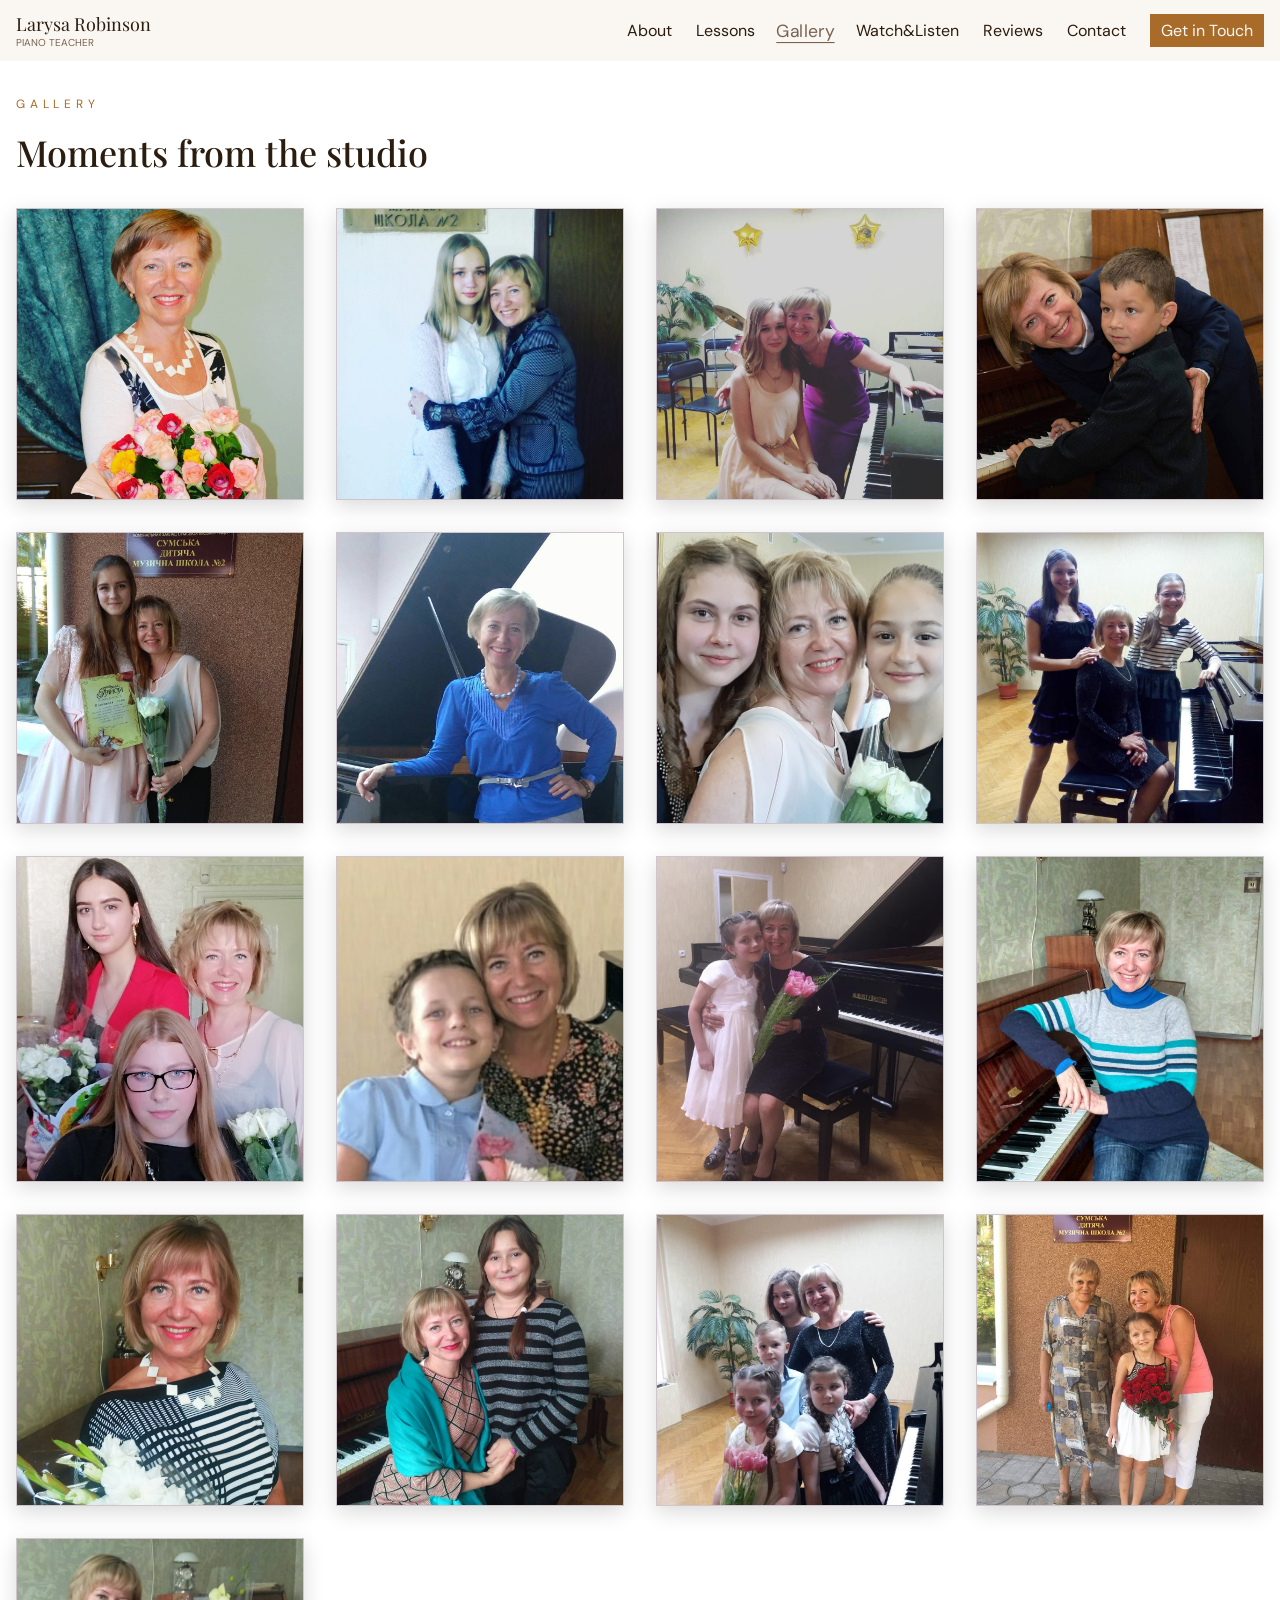
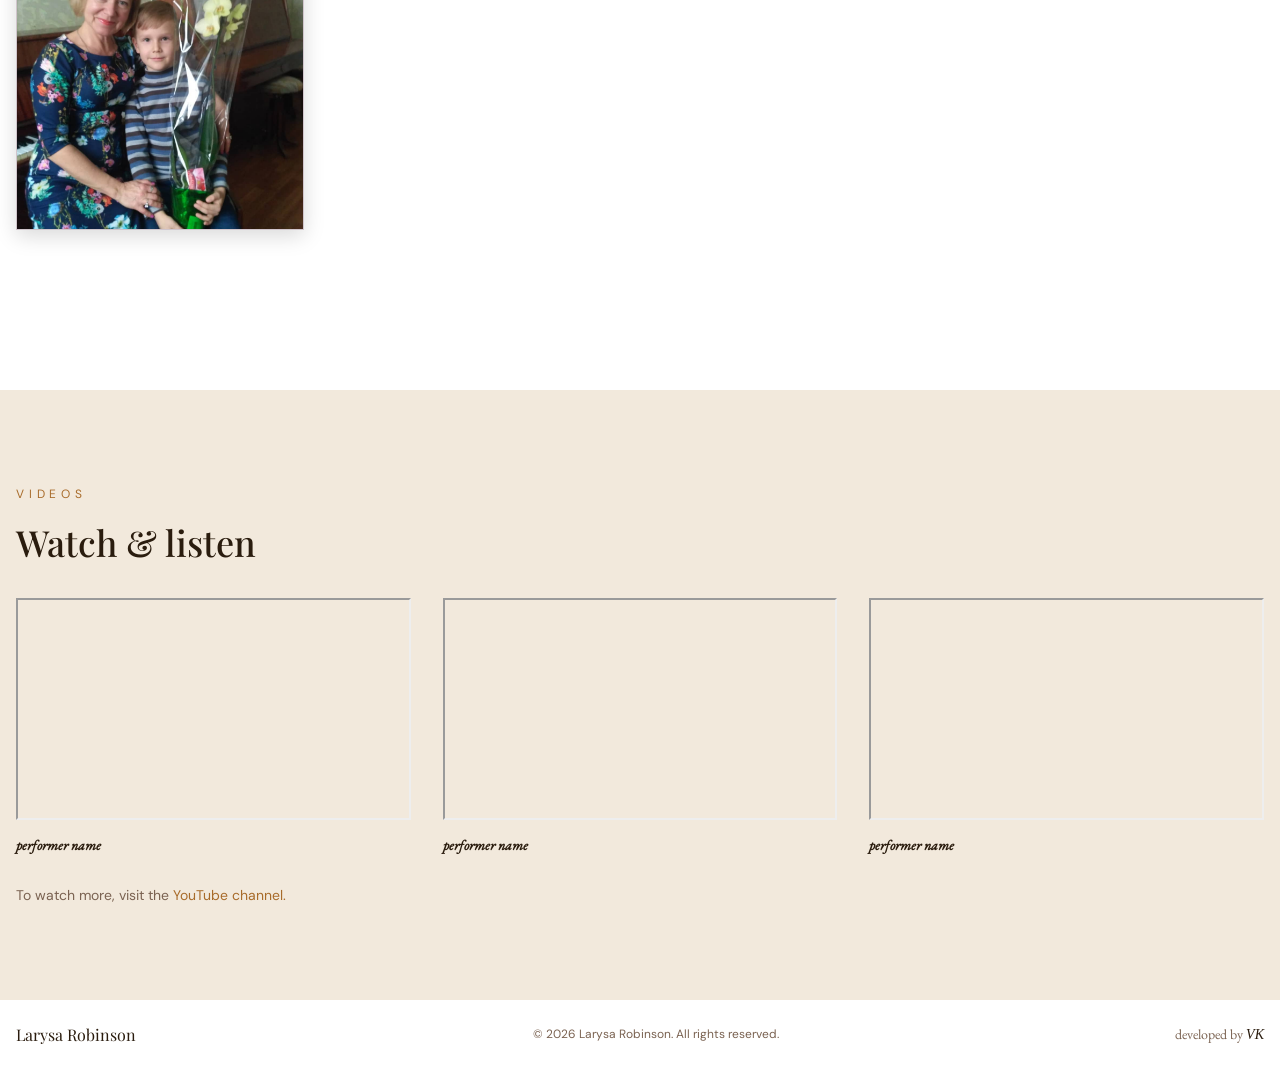
==== commit 9ca2bc15: "clean up.awaiting for some content still" ====
--- a/photo_gallery.html
+++ b/photo_gallery.html
@@ -3,36 +3,37 @@
 <head>
   <meta charset="UTF-8">
   <meta name="viewport" content="width=device-width, initial-scale=1.0">
-  <title>Larysa Robinson | Gallery</title>
-  <link rel="icon" type="image/png" href="favicon.png">
+  <title>Larysa Robinson | Piano Lessons Gallery</title>
+  <meta name="description" content="Explore photos and videos from Larysa Robinson's piano studio, lessons, performances, and musical activities in West Palmdale and Quartz Hill, California.">
+  <link rel="canonical" href="https://www.larysarobinson.com/photo_gallery.html"><!--replace with real domain-->
+  <link rel="icon" type="image/png" href="favicon.png?v=2">
   <link rel="stylesheet" href="styles.css">
   <script src="script.js" defer></script>
 </head>
 <body class="gallery__body">
     <header>
-        <nav class="container">
-                <div class="top-fixed-bar" aria-label="Primary navigation">
-                    <a href="index.html" class="initials">
-                        <span class="initials__name">Larysa Robinson</span>
-                        <span class="initials__occupation">PIANO TEACHER</span>
-                    </a>
-                    <ul class="nav__desktop">
-                        <li><a href="index.html#about" class="nav__desktop__link">About</a></li>
-                        <li><a href="index.html#lessons" class="nav__desktop__link">Lessons</a></li>
-                        <li><a href="photo_gallery.html" class="nav__desktop__link">Gallery</a></li>
-                        <li><a href="photo_gallery.html#videos" class="nav__desktop__link">Watch&Listen</a></li>
-                        <li><a href="index.html#reviews" class="nav__desktop__link">Reviews</a></li>
-                        <li><a href="index.html#contact" class="nav__desktop__link">Contact</a></li>
-                        <li><a href="mailto:larysarobinson@gmail.com" class="nav__get-in-touch">Get in Touch</a></li>
-                    </ul>
-                    <button type="button" class="open-nav-button" aria-label="Open menu">
-                        <div class="open_hamb"></div>
-                        <div class="open_hamb"></div>
-                        <div class="open_hamb"></div>
-                    </button>
-                </div>
-            </div>
-            <div class="nav_mobile" aria-label="Mobile navigation">
+        <nav class="container" aria-label="Primary navigation">
+            <div class="top-fixed-bar" >
+                <a href="index.html" class="initials">
+                    <span class="initials__name">Larysa Robinson</span>
+                    <span class="initials__occupation">PIANO TEACHER</span>
+                </a>
+                <ul class="nav__desktop">
+                    <li><a href="index.html#about" class="nav__desktop__link">About</a></li>
+                    <li><a href="index.html#lessons" class="nav__desktop__link">Lessons</a></li>
+                    <li><a href="photo_gallery.html" class="nav__desktop__link">Gallery</a></li>
+                    <li><a href="photo_gallery.html#videos" class="nav__desktop__link">Watch&Listen</a></li>
+                    <li><a href="index.html#reviews" class="nav__desktop__link">Reviews</a></li>
+                    <li><a href="index.html#contact" class="nav__desktop__link">Contact</a></li>
+                    <li><a href="mailto:larysarobinson@gmail.com" class="nav__get-in-touch">Get in Touch</a></li>
+                </ul>
+                <button type="button" class="open-nav-button" aria-label="Open menu">
+                    <span class="open_hamb"></span>
+                    <span class="open_hamb"></span>
+                    <span class="open_hamb"></span>
+                </button>
+            </div>
+            <div class="nav_mobile">
                 <ul class="nav__mobile__list">
                     <li><a href="index.html" class="nav__mobile__link active">HOME</a></li>
                     <li><a href="index.html#about" class="nav__mobile__link">ABOUT</a></li>
@@ -43,9 +44,10 @@
                     <li><a href="index.html#contact" class="nav__mobile__link">CONTACT</a></li>
                 </ul>
                 <button type="button" class="close-nav-btn" aria-label="Close menu">
-                    <div class="cls_hamb one"></div>
-                    <div class="cls_hamb two"></div>
+                    <span class="cls_hamb one"></span>
+                    <span class="cls_hamb two"></span>
                 </button>
+            </div>
         </nav>
     </header>
     <main>
@@ -56,8 +58,8 @@
 
                 <div class="gallery__image-wrapper">
                     <button type="button" class="gallery__img-btn">
-                    <img src="assets/images_mom/1.jpg" width="" height="" alt="Photo 1" class="gallery__image" id="img1">
-                </button>
+                        <img src="assets/images_mom/1.jpg" width="" height="" alt="Photo 1" class="gallery__image" id="img1">
+                    </button>
                 </div>
 
                 <div class="gallery__image-wrapper">
@@ -98,7 +100,7 @@
 
                 <div class="gallery__image-wrapper">
                     <button type="button" class="gallery__img-btn">
-                        <img src="assets/images_mom/8.jpg"width="" height=""  alt="Photo 8" class="gallery__image" id="img8">
+                        <img src="assets/images_mom/8.jpg" width="" height=""  alt="Photo 8" class="gallery__image" id="img8">
                     </button>
                 </div>
 
@@ -110,13 +112,13 @@
 
                 <div class="gallery__image-wrapper">
                     <button type="button" class="gallery__img-btn">
-                        <img src="assets/images_mom/10.jpg"width="" height=""  alt="Photo 10" class="gallery__image" id="img10">
-                    </button>
-                </div>
-
-                <div class="gallery__image-wrapper">
-                    <button type="button" class="gallery__img-btn">
-                        <img src="assets/images_mom/11.jpg"width="" height=""  alt="Photo 11" class="gallery__image" id="img11">
+                        <img src="assets/images_mom/10.jpg" width="" height=""  alt="Photo 10" class="gallery__image" id="img10">
+                    </button>
+                </div>
+
+                <div class="gallery__image-wrapper">
+                    <button type="button" class="gallery__img-btn">
+                        <img src="assets/images_mom/11.jpg" width="" height=""  alt="Photo 11" class="gallery__image" id="img11">
                     </button>
                 </div>
 
@@ -128,7 +130,7 @@
 
                 <div class="gallery__image-wrapper">
                     <button type="button" class="gallery__img-btn">
-                        <img src="assets/images_mom/13.jpg"width="" height=""  alt="Photo 13" class="gallery__image" id="img13">
+                        <img src="assets/images_mom/13.jpg" width="" height=""  alt="Photo 13" class="gallery__image" id="img13">
                     </button>
                 </div>
 
@@ -158,140 +160,140 @@
             </div>
             <div id="modal__window">
                 <button type="button" id="modal__close-btn" aria-label="Close image gallery">&times;</button>
-                    <div class="modal__slide">
-                        <img class="modal__top-image" src="assets/images_mom/1.jpg" alt="" width="" height="" draggable="false" >
-                    </div>
-                    <div class="modal__slide">
-                        <img class="modal__top-image" src="assets/images_mom/2.jpg" alt="" width="" height="" draggable="false">
-                    </div>
-                    <div class="modal__slide">
-                        <img class="modal__top-image" src="assets/images_mom/3.jpg" alt="" width="" height="" draggable="false">
-                    </div>
-                    <div class="modal__slide">
-                        <img class="modal__top-image" src="assets/images_mom/4.jpg" alt="" width="" height="" draggable="false">
-                    </div>
-                    <div class="modal__slide">
-                        <img class="modal__top-image" src="assets/images_mom/5.jpg" alt="" width="" height="" draggable="false">
-                    </div>
-                    <div class="modal__slide">
-                        <img class="modal__top-image" src="assets/images_mom/6.jpg" alt="" width="" height="" draggable="false">
-                    </div>
-                    <div class="modal__slide">
-                        <img class="modal__top-image" src="assets/images_mom/7.jpg" alt="" width="" height="" draggable="false">
-                    </div>
-                    <div class="modal__slide">
-                        <img class="modal__top-image" src="assets/images_mom/8.jpg" alt="" width="" height="" draggable="false">
-                    </div>
-                    <div class="modal__slide">
-                        <img class="modal__top-image" src="assets/images_mom/9.jpg" alt="" width="" height="" draggable="false">
-                    </div>
-                    <div class="modal__slide">
-                        <img class="modal__top-image" src="assets/images_mom/10.jpg" alt="" width="" height="" draggable="false">
-                    </div>
-                    <div class="modal__slide">
-                        <img class="modal__top-image" src="assets/images_mom/11.jpg" alt="" width="" height="" draggable="false">
-                    </div>
-                    <div class="modal__slide">
-                        <img class="modal__top-image" src="assets/images_mom/12.jpg" alt="" width="" height="" draggable="false">
-                    </div>
-                    <div class="modal__slide">
-                        <img class="modal__top-image" src="assets/images_mom/13.jpg" alt="" width="" height="" draggable="false">
-                    </div>
-                    <div class="modal__slide">
-                        <img class="modal__top-image" src="assets/images_mom/14.jpg" alt="" width="" height="" draggable="false">
-                    </div>
-                    <div class="modal__slide">
-                        <img class="modal__top-image" src="assets/images_mom/15.jpg" alt="" width="" height="" draggable="false">
-                    </div>
-                    <div class="modal__slide">
-                        <img class="modal__top-image" src="assets/images_mom/16.jpg" alt="" width="" height="" draggable="false">
-                    </div>
-                    <div class="modal__slide">
-                        <img class="modal__top-image" src="assets/images_mom/17.jpg" alt="" width="" height="" draggable="false">
-                    </div>
-                    <div class="modal__nav-buttons-container">
-                        <button type="button" class="modal__prev-btn"aria-label="Previous gallery image">&#10094;</button>
-                        <button type="button" class="modal__next-btn"aria-label="Next gallery image">&#10095;</button>
-                    </div>
-
-                    <div class="modal__image-list-container">
-                        <button type="button" class="modal__list-item">
-                            <img class="modal__list-image" src="assets/images_mom/1.jpg" alt="" width="" height="">
-                        </button>
-                        <button type="button" class="modal__list-item">
-                            <img class="modal__list-image" src="assets/images_mom/2.jpg" alt="" width="" height="">
-                        </button>
-                        <button type="button" class="modal__list-item">
-                            <img class="modal__list-image" src="assets/images_mom/3.jpg" alt="" width="" height="">
-                        </button>
-                        <button type="button" class="modal__list-item">
-                            <img class="modal__list-image" src="assets/images_mom/4.jpg" alt="" width="" height="">
-                        </button>
-                        <button type="button" class="modal__list-item">
-                            <img class="modal__list-image" src="assets/images_mom/5.jpg" alt="" width="" height="">
-                        </button>
-                        <button type="button" class="modal__list-item">
-                            <img class="modal__list-image" src="assets/images_mom/6.jpg" alt="" width="" height="">
-                        </button>
-                        <button type="button" class="modal__list-item">
-                            <img class="modal__list-image" src="assets/images_mom/7.jpg" alt="" width="" height="">
-                        </button>
-                        <button type="button" class="modal__list-item">
-                            <img class="modal__list-image" src="assets/images_mom/8.jpg" alt="" width="" height="">
-                        </button>
-                        <button type="button" class="modal__list-item">
-                            <img class="modal__list-image" src="assets/images_mom/9.jpg" alt="" width="" height="">
-                        </button>
-                        <button type="button" class="modal__list-item">
-                            <img class="modal__list-image" src="assets/images_mom/10.jpg" alt="" width="" height="">
-                        </button>
-                        <button type="button" class="modal__list-item">
-                            <img class="modal__list-image" src="assets/images_mom/11.jpg" alt="" width="" height="">
-                        </button>
-                        <button type="button" class="modal__list-item">
-                            <img class="modal__list-image" src="assets/images_mom/12.jpg" alt="" width="" height="">
-                        </button>
-                        <button type="button" class="modal__list-item">
-                            <img class="modal__list-image" src="assets/images_mom/13.jpg" alt="" width="" height="">
-                        </button>
-                        <button type="button" class="modal__list-item">
-                            <img class="modal__list-image" src="assets/images_mom/14.jpg" alt="" width="" height="">
-                        </button>
-                        <button type="button" class="modal__list-item">
-                            <img class="modal__list-image" src="assets/images_mom/15.jpg" alt="" width="" height="">
-                        </button>
-                        <button type="button" class="modal__list-item">
-                            <img class="modal__list-image" src="assets/images_mom/16.jpg" alt="" width="" height="">
-                        </button>
-                        <button type="button" class="modal__list-item">
-                            <img class="modal__list-image" src="assets/images_mom/17.jpg" alt="" width="" height="">
-                        </button>
-                    </div>
+                <div class="modal__slide">
+                    <img class="modal__top-image" src="assets/images_mom/1.jpg" alt="" width="" height="" draggable="false" >
+                </div>
+                <div class="modal__slide">
+                    <img class="modal__top-image" src="assets/images_mom/2.jpg" alt="" width="" height="" draggable="false">
+                </div>
+                <div class="modal__slide">
+                    <img class="modal__top-image" src="assets/images_mom/3.jpg" alt="" width="" height="" draggable="false">
+                </div>
+                <div class="modal__slide">
+                    <img class="modal__top-image" src="assets/images_mom/4.jpg" alt="" width="" height="" draggable="false">
+                </div>
+                <div class="modal__slide">
+                    <img class="modal__top-image" src="assets/images_mom/5.jpg" alt="" width="" height="" draggable="false">
+                </div>
+                <div class="modal__slide">
+                    <img class="modal__top-image" src="assets/images_mom/6.jpg" alt="" width="" height="" draggable="false">
+                </div>
+                <div class="modal__slide">
+                    <img class="modal__top-image" src="assets/images_mom/7.jpg" alt="" width="" height="" draggable="false">
+                </div>
+                <div class="modal__slide">
+                    <img class="modal__top-image" src="assets/images_mom/8.jpg" alt="" width="" height="" draggable="false">
+                </div>
+                <div class="modal__slide">
+                    <img class="modal__top-image" src="assets/images_mom/9.jpg" alt="" width="" height="" draggable="false">
+                </div>
+                <div class="modal__slide">
+                    <img class="modal__top-image" src="assets/images_mom/10.jpg" alt="" width="" height="" draggable="false">
+                </div>
+                <div class="modal__slide">
+                    <img class="modal__top-image" src="assets/images_mom/11.jpg" alt="" width="" height="" draggable="false">
+                </div>
+                <div class="modal__slide">
+                    <img class="modal__top-image" src="assets/images_mom/12.jpg" alt="" width="" height="" draggable="false">
+                </div>
+                <div class="modal__slide">
+                    <img class="modal__top-image" src="assets/images_mom/13.jpg" alt="" width="" height="" draggable="false">
+                </div>
+                <div class="modal__slide">
+                    <img class="modal__top-image" src="assets/images_mom/14.jpg" alt="" width="" height="" draggable="false">
+                </div>
+                <div class="modal__slide">
+                    <img class="modal__top-image" src="assets/images_mom/15.jpg" alt="" width="" height="" draggable="false">
+                </div>
+                <div class="modal__slide">
+                    <img class="modal__top-image" src="assets/images_mom/16.jpg" alt="" width="" height="" draggable="false">
+                </div>
+                <div class="modal__slide">
+                    <img class="modal__top-image" src="assets/images_mom/17.jpg" alt="" width="" height="" draggable="false">
+                </div>
+                <div class="modal__nav-buttons-container">
+                    <button type="button" class="modal__prev-btn" aria-label="Previous gallery image">&#10094;</button>
+                    <button type="button" class="modal__next-btn" aria-label="Next gallery image">&#10095;</button>
+                </div>
+
+                <div class="modal__image-list-container">
+                    <button type="button" class="modal__list-item">
+                        <img class="modal__list-image" src="assets/images_mom/1.jpg" alt="" width="" height="">
+                    </button>
+                    <button type="button" class="modal__list-item">
+                        <img class="modal__list-image" src="assets/images_mom/2.jpg" alt="" width="" height="">
+                    </button>
+                    <button type="button" class="modal__list-item">
+                        <img class="modal__list-image" src="assets/images_mom/3.jpg" alt="" width="" height="">
+                    </button>
+                    <button type="button" class="modal__list-item">
+                        <img class="modal__list-image" src="assets/images_mom/4.jpg" alt="" width="" height="">
+                    </button>
+                    <button type="button" class="modal__list-item">
+                        <img class="modal__list-image" src="assets/images_mom/5.jpg" alt="" width="" height="">
+                    </button>
+                    <button type="button" class="modal__list-item">
+                        <img class="modal__list-image" src="assets/images_mom/6.jpg" alt="" width="" height="">
+                    </button>
+                    <button type="button" class="modal__list-item">
+                        <img class="modal__list-image" src="assets/images_mom/7.jpg" alt="" width="" height="">
+                    </button>
+                    <button type="button" class="modal__list-item">
+                        <img class="modal__list-image" src="assets/images_mom/8.jpg" alt="" width="" height="">
+                    </button>
+                    <button type="button" class="modal__list-item">
+                        <img class="modal__list-image" src="assets/images_mom/9.jpg" alt="" width="" height="">
+                    </button>
+                    <button type="button" class="modal__list-item">
+                        <img class="modal__list-image" src="assets/images_mom/10.jpg" alt="" width="" height="">
+                    </button>
+                    <button type="button" class="modal__list-item">
+                        <img class="modal__list-image" src="assets/images_mom/11.jpg" alt="" width="" height="">
+                    </button>
+                    <button type="button" class="modal__list-item">
+                        <img class="modal__list-image" src="assets/images_mom/12.jpg" alt="" width="" height="">
+                    </button>
+                    <button type="button" class="modal__list-item">
+                        <img class="modal__list-image" src="assets/images_mom/13.jpg" alt="" width="" height="">
+                    </button>
+                    <button type="button" class="modal__list-item">
+                        <img class="modal__list-image" src="assets/images_mom/14.jpg" alt="" width="" height="">
+                    </button>
+                    <button type="button" class="modal__list-item">
+                        <img class="modal__list-image" src="assets/images_mom/15.jpg" alt="" width="" height="">
+                    </button>
+                    <button type="button" class="modal__list-item">
+                        <img class="modal__list-image" src="assets/images_mom/16.jpg" alt="" width="" height="">
+                    </button>
+                    <button type="button" class="modal__list-item">
+                        <img class="modal__list-image" src="assets/images_mom/17.jpg" alt="" width="" height="">
+                    </button>
+                </div>
             </div>
         </section>
         <section class="videos" id="videos">
             <div class="videos__container">
                 <p class="general__uptext">VIDEOS</p>
-                <h1 class="general__heading">Watch & listen</h1>
+                <h2 class="general__heading">Watch & listen</h2>
                 <div class="video__grid">
-                <div class="video__grid-card">
-                    <div class="iframe__container">
-                        <iframe width="560" height="315" src="https://www.youtube.com/embed/SePTrCG4_xg?si=rfp3N4QxaMDYwKdc" title="YouTube video player" frameborder="0" allow="accelerometer; autoplay; clipboard-write; encrypted-media; gyroscope; picture-in-picture; web-share" referrerpolicy="strict-origin-when-cross-origin" allowfullscreen></iframe>
-                    </div>
-                    <p class="performer-name">performer name</p>
-                    </div>
-                    <div class="video__grid-card">
+                    <article class="video__grid-card">
                         <div class="iframe__container">
-                            <iframe width="560" height="315" src="https://www.youtube.com/embed/1-BCp6RJiQ0?si=FrmiR3JiTKodTx4d" title="YouTube video player" frameborder="0" allow="accelerometer; autoplay; clipboard-write; encrypted-media; gyroscope; picture-in-picture; web-share" referrerpolicy="strict-origin-when-cross-origin" allowfullscreen></iframe>
+                            <iframe width="560" height="315" src="https://www.youtube.com/embed/SePTrCG4_xg?si=rfp3N4QxaMDYwKdc" title="YouTube video player" allow="accelerometer; autoplay; clipboard-write; encrypted-media; gyroscope; picture-in-picture; web-share" referrerpolicy="strict-origin-when-cross-origin" allowfullscreen></iframe>
                         </div>
-                        <p class="performer-name">performer name</p>
-                    </div>
-                    <div class="video__grid-card">
+                        <h3 class="performer-name">performer name</h3>
+                    </article>
+                    <article class="video__grid-card">
                         <div class="iframe__container">
-                           <iframe width="560" height="315" src="https://www.youtube.com/embed/St38ee46hWM?si=EB8vwLsty9zT3HZz" title="YouTube video player" frameborder="0" allow="accelerometer; autoplay; clipboard-write; encrypted-media; gyroscope; picture-in-picture; web-share" referrerpolicy="strict-origin-when-cross-origin" allowfullscreen></iframe>
+                            <iframe width="560" height="315" src="https://www.youtube.com/embed/1-BCp6RJiQ0?si=FrmiR3JiTKodTx4d" title="YouTube video player" allow="accelerometer; autoplay; clipboard-write; encrypted-media; gyroscope; picture-in-picture; web-share" referrerpolicy="strict-origin-when-cross-origin" allowfullscreen></iframe>
                         </div>
-                        <p class="performer-name">performer name</p>
-                    </div>
+                        <h3 class="performer-name">performer name</h3>
+                    </article>
+                    <article class="video__grid-card">
+                        <div class="iframe__container">
+                            <iframe width="560" height="315" src="https://www.youtube.com/embed/St38ee46hWM?si=EB8vwLsty9zT3HZz" title="YouTube video player" allow="accelerometer; autoplay; clipboard-write; encrypted-media; gyroscope; picture-in-picture; web-share" referrerpolicy="strict-origin-when-cross-origin" allowfullscreen></iframe>
+                        </div>
+                        <h3 class="performer-name">performer name</h3>
+                    </article>
                 </div>
                 <p class="video__text">To watch more, visit the <a href="https://youtube.com/@larysarobinson?si=4l1P_L_E-ykgTTQF"> YouTube channel.</a></p>
             </div>
@@ -304,6 +306,7 @@
                 <a href="https://www.linkedin.com/in/valentyn-kisilenko-892b333bb/" target="_blank" class="logo__link">developed by <span id="logoVal">VK</span></a>
             </div>
         </footer>
-    <button id="toTopBtn" type="button" aria-label="Back to top">↑</button>
+    <button id="toTopBtn" type="button" aria-label="Back to top"><span aria-hidden="true">↑</span></button>
+
 </body>
 </html>
--- a/styles.css
+++ b/styles.css
@@ -228,7 +228,7 @@
 
 .initials {
     text-decoration: none;
-    /* border: 2px solid red; */
+    /* border: 2px solid red;    */
 }
 
 
@@ -403,13 +403,6 @@
 }
 
 
-
-.active {
-    display: block;
-}
-
-
-
 .hero_image {
     inline-size: 100%;
     block-size: 100%;
@@ -417,7 +410,7 @@
     object-position: 50% 20%;
     opacity: 1;
     margin-left: auto;
-    /* border: 2px solid red; */
+    /* border: 2px solid red;   */
 }
 
 
@@ -425,7 +418,7 @@
     /* border: 2px solid red; */
     padding: 0 1rem;
     position: absolute;
-    top: 40%;
+    top: 35%;
     left: 0;
     right: 0;
 }
@@ -448,6 +441,7 @@
     color: var(--text-color-preset-6);
     inline-size: 80%;
     margin: 2rem 0;
+    font-size: 1rem;
     /* border: 2px solid red; */
 }
 
@@ -804,20 +798,21 @@
         padding: clamp(1rem,5vw,5rem);
     }
 
-    .riview__frame{
+    .review__frame{
 
         /* border: 2px solid blue; */
         max-inline-size:52rem;
         margin:  0 auto;
 
     }
-    .review__quatation-mark{
+    .review__quotation-mark{
         font-size: 2.5rem;
         font-size: clamp(1.5rem, 5vw,2.5rem);
 
         font-family: 'Playfair Display';
         color: var(--text-color-preset-6);
         text-align: center;
+        display: block;
     }
 
     .review__text{
@@ -1307,7 +1302,7 @@
  .logo__link:focus-visible{
     outline: 1px solid var(--focus-color);
  }
- 
+
  #logoVal{
     font-family:cursive;
     font-style: italic;
